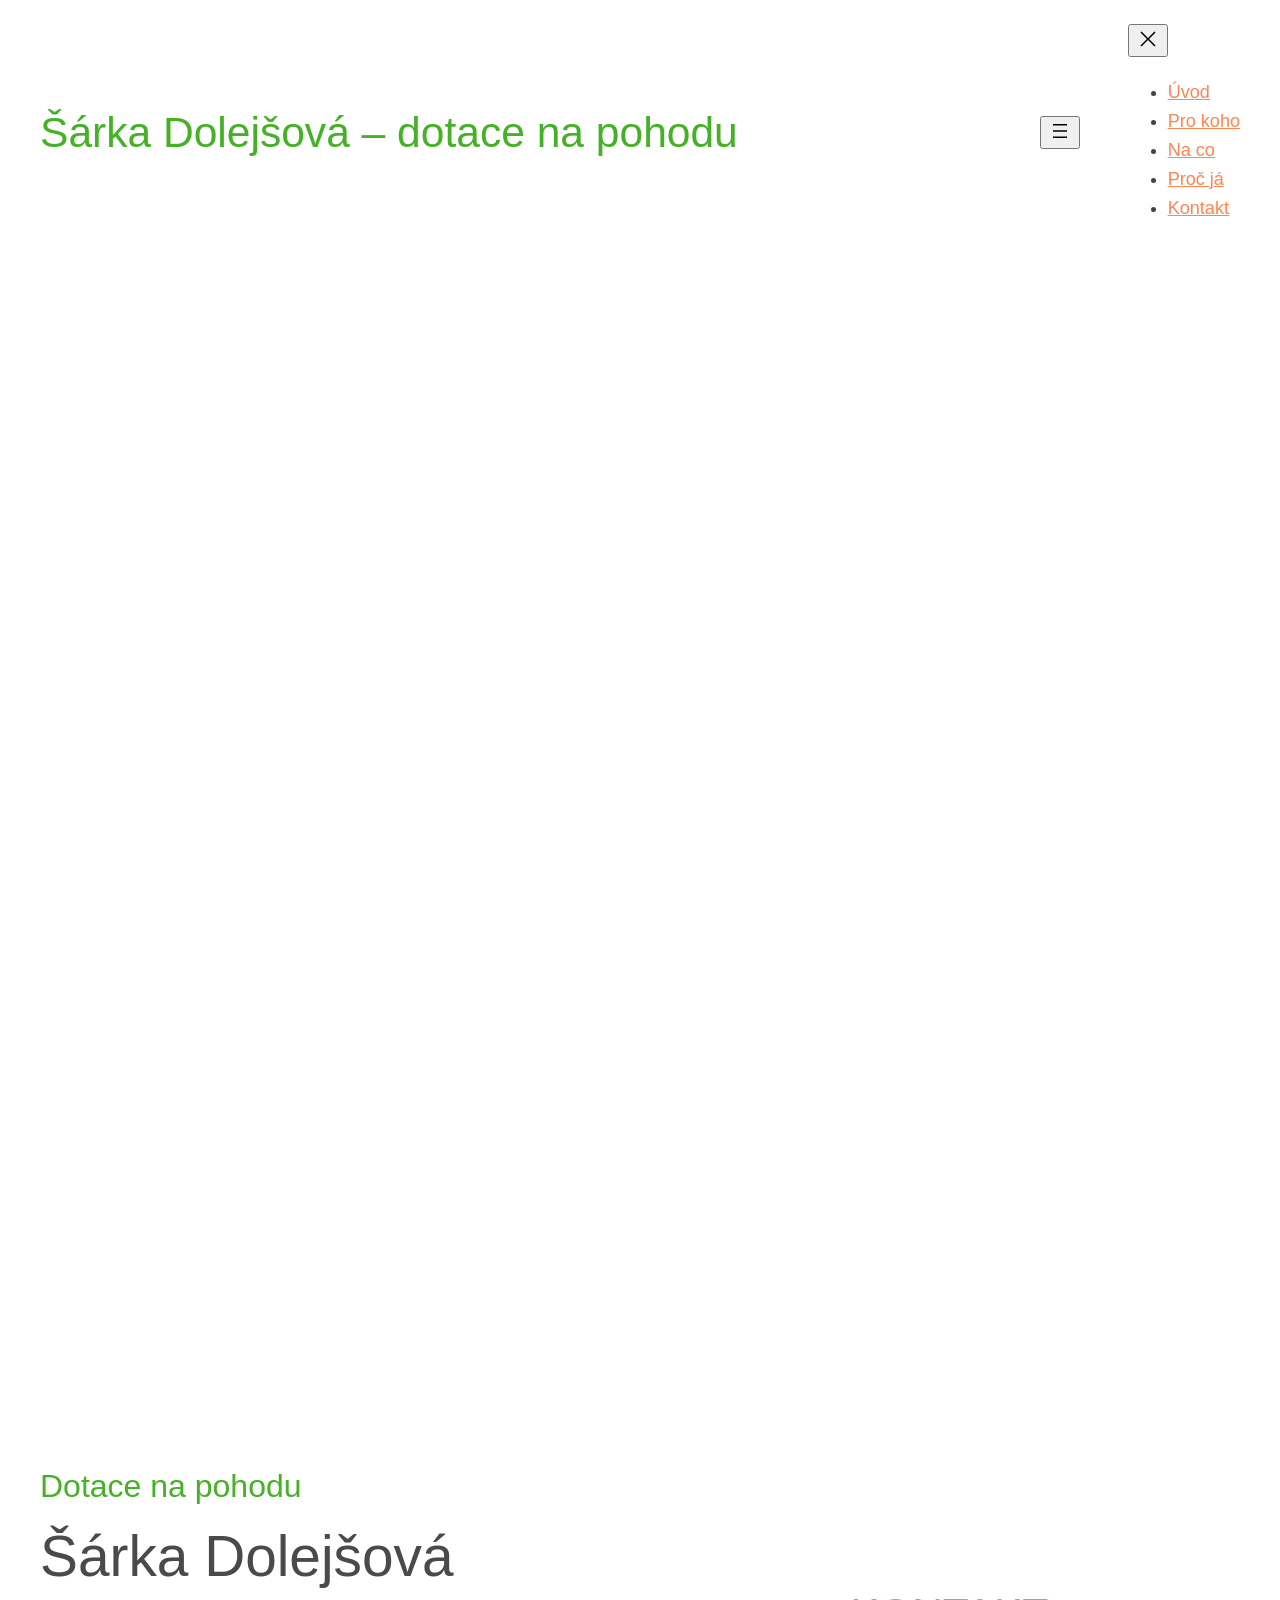
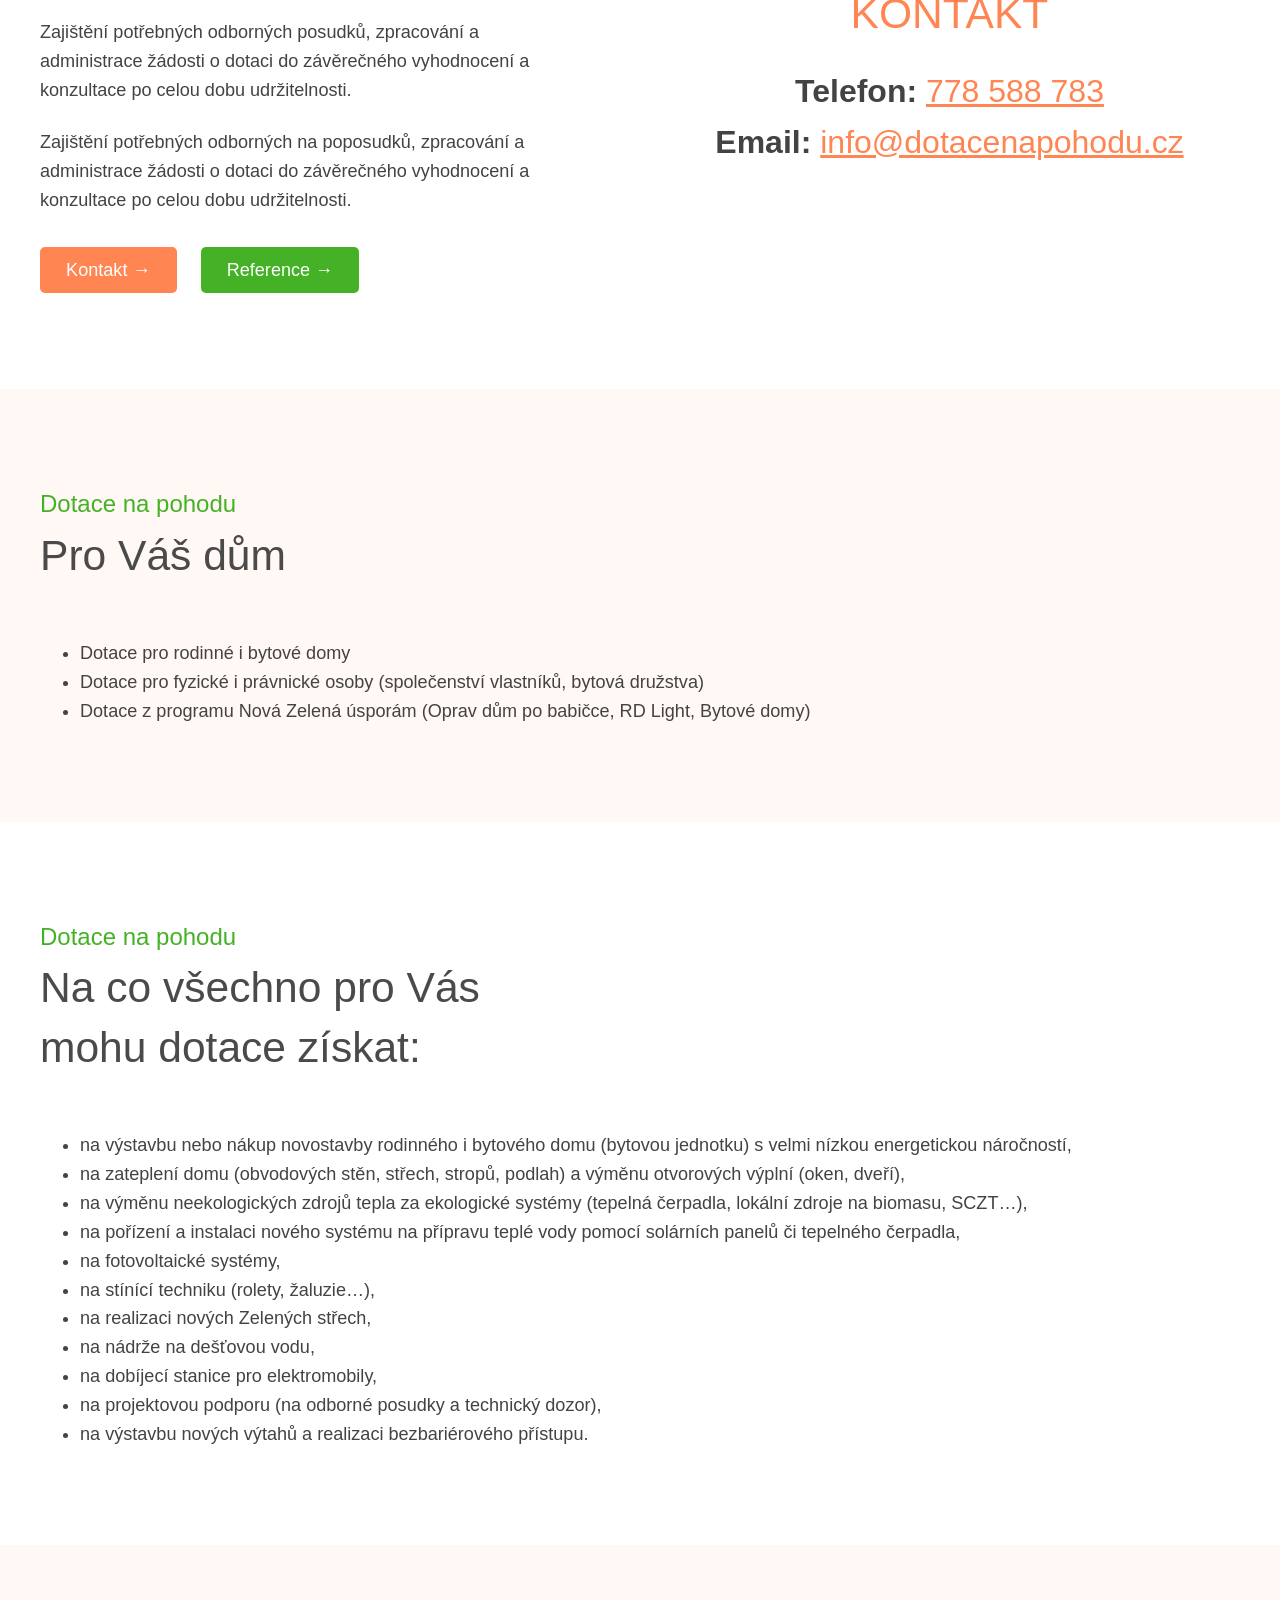
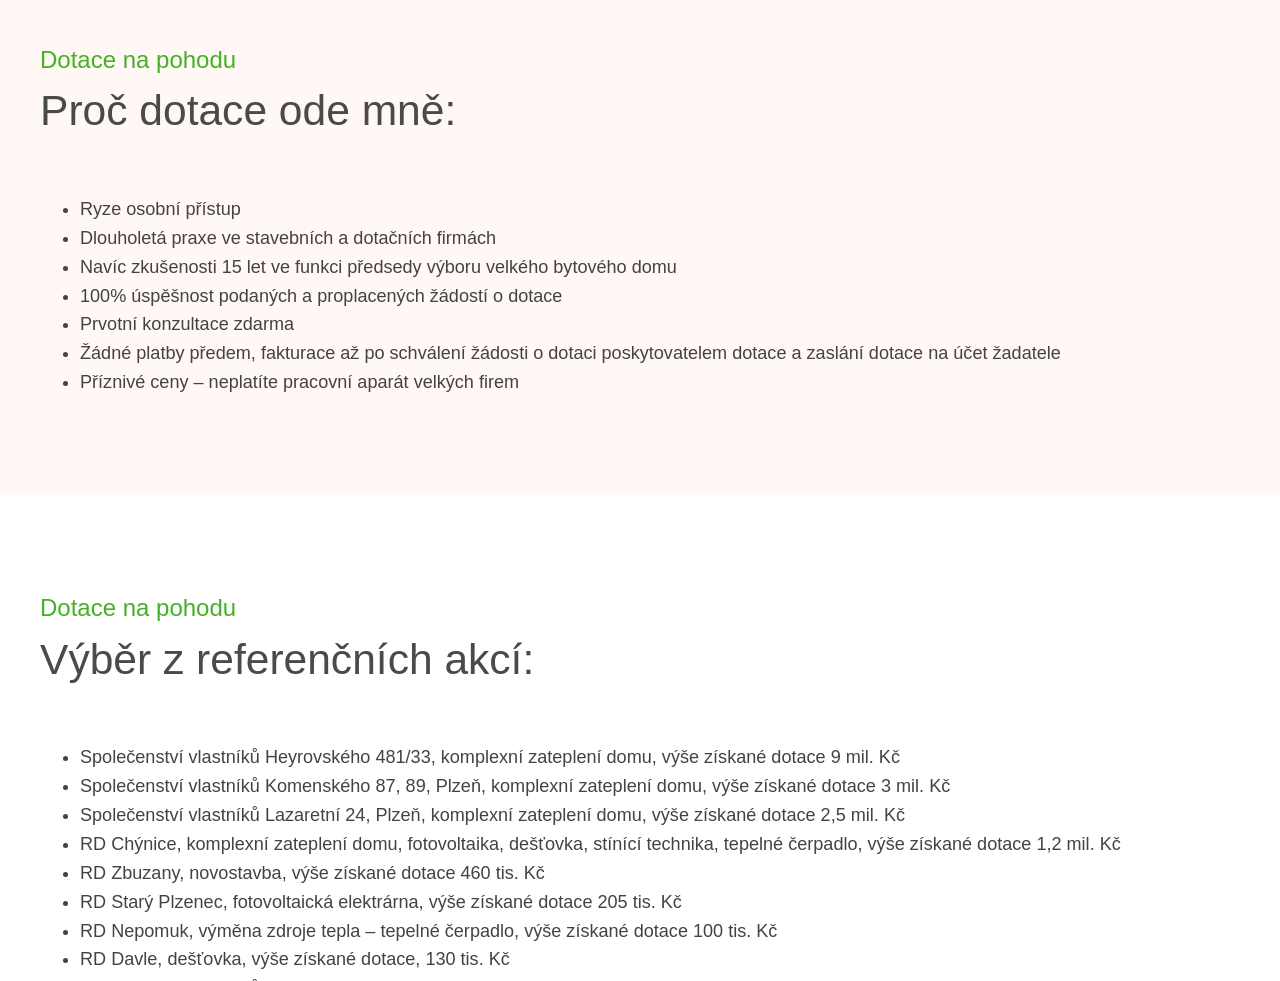
==== public/index.html @ 0dc0e266 "index: clean html" ====
<!DOCTYPE html>
<html lang="cs">
<head>
    <meta charset="UTF-8">
    <meta name="viewport" content="width=device-width, initial-scale=1">
    <meta name="robots" content="max-image-preview:large">
    <style>img:is([sizes="auto" i], [sizes^="auto," i]) {
        contain-intrinsic-size: 3000px 1500px
    }</style>
    <title>Šárka Dolejšová – dotace na pohodu</title>
    <style id="wp-block-site-title-inline-css">
        .wp-block-site-title {
            box-sizing: border-box
        }

        .wp-block-site-title :where(a) {
            color: inherit;
            font-family: inherit;
            font-size: inherit;
            font-style: inherit;
            font-weight: inherit;
            letter-spacing: inherit;
            line-height: inherit;
            text-decoration: inherit
        }
    </style>
    <style id="wp-block-group-inline-css">
        .wp-block-group {
            box-sizing: border-box
        }

        :where(.wp-block-group.wp-block-group-is-layout-constrained) {
            position: relative
        }
    </style>
    <style id="wp-block-group-theme-inline-css">
        :where(.wp-block-group.has-background) {
            padding: 1.25em 2.375em
        }
    </style>
    <style id="wp-block-navigation-link-inline-css">
        .wp-block-navigation .wp-block-navigation-item__label {
            overflow-wrap: break-word
        }

        .wp-block-navigation .wp-block-navigation-item__description {
            display: none
        }

        .link-ui-tools {
            border-top: 1px solid #f0f0f0;
            padding: 8px
        }

        .link-ui-block-inserter {
            padding-top: 8px
        }

        .link-ui-block-inserter__back {
            margin-left: 8px;
            text-transform: uppercase
        }
    </style>
    <link rel="stylesheet" id="wp-block-navigation-css" href="/wp-includes/blocks/navigation/style.min.css"
          media="all">
    <style id="wp-block-template-part-theme-inline-css">
        :root :where(.wp-block-template-part.has-background) {
            margin-bottom: 0;
            margin-top: 0;
            padding: 1.25em 2.375em
        }
    </style>
    <style id="wp-block-columns-inline-css">
        .wp-block-columns {
            align-items: normal !important;
            box-sizing: border-box;
            display: flex;
            flex-wrap: wrap !important
        }

        @media (min-width: 782px) {
            .wp-block-columns {
                flex-wrap: nowrap !important
            }
        }

        .wp-block-columns.are-vertically-aligned-top {
            align-items: flex-start
        }

        .wp-block-columns.are-vertically-aligned-center {
            align-items: center
        }

        .wp-block-columns.are-vertically-aligned-bottom {
            align-items: flex-end
        }

        @media (max-width: 781px) {
            .wp-block-columns:not(.is-not-stacked-on-mobile) > .wp-block-column {
                flex-basis: 100% !important
            }
        }

        @media (min-width: 782px) {
            .wp-block-columns:not(.is-not-stacked-on-mobile) > .wp-block-column {
                flex-basis: 0;
                flex-grow: 1
            }

            .wp-block-columns:not(.is-not-stacked-on-mobile) > .wp-block-column[style*=flex-basis] {
                flex-grow: 0
            }
        }

        .wp-block-columns.is-not-stacked-on-mobile {
            flex-wrap: nowrap !important
        }

        .wp-block-columns.is-not-stacked-on-mobile > .wp-block-column {
            flex-basis: 0;
            flex-grow: 1
        }

        .wp-block-columns.is-not-stacked-on-mobile > .wp-block-column[style*=flex-basis] {
            flex-grow: 0
        }

        :where(.wp-block-columns) {
            margin-bottom: 1.75em
        }

        :where(.wp-block-columns.has-background) {
            padding: 1.25em 2.375em
        }

        .wp-block-column {
            flex-grow: 1;
            min-width: 0;
            overflow-wrap: break-word;
            word-break: break-word
        }

        .wp-block-column.is-vertically-aligned-top {
            align-self: flex-start
        }

        .wp-block-column.is-vertically-aligned-center {
            align-self: center
        }

        .wp-block-column.is-vertically-aligned-bottom {
            align-self: flex-end
        }

        .wp-block-column.is-vertically-aligned-stretch {
            align-self: stretch
        }

        .wp-block-column.is-vertically-aligned-bottom, .wp-block-column.is-vertically-aligned-center, .wp-block-column.is-vertically-aligned-top {
            width: 100%
        }
    </style>
    <style id="wp-block-paragraph-inline-css">
        .is-small-text {
            font-size: .875em
        }

        .is-regular-text {
            font-size: 1em
        }

        .is-large-text {
            font-size: 2.25em
        }

        .is-larger-text {
            font-size: 3em
        }

        .has-drop-cap:not(:focus):first-letter {
            float: left;
            font-size: 8.4em;
            font-style: normal;
            font-weight: 100;
            line-height: .68;
            margin: .05em .1em 0 0;
            text-transform: uppercase
        }

        body.rtl .has-drop-cap:not(:focus):first-letter {
            float: none;
            margin-left: .1em
        }

        p.has-drop-cap.has-background {
            overflow: hidden
        }

        :root :where(p.has-background) {
            padding: 1.25em 2.375em
        }

        :where(p.has-text-color:not(.has-link-color)) a {
            color: inherit
        }

        p.has-text-align-left[style*="writing-mode:vertical-lr"], p.has-text-align-right[style*="writing-mode:vertical-rl"] {
            rotate: 180deg
        }
    </style>
    <style id="wp-block-heading-inline-css">
        h1.has-background, h2.has-background, h3.has-background, h4.has-background, h5.has-background, h6.has-background {
            padding: 1.25em 2.375em
        }

        h1.has-text-align-left[style*=writing-mode]:where([style*=vertical-lr]), h1.has-text-align-right[style*=writing-mode]:where([style*=vertical-rl]), h2.has-text-align-left[style*=writing-mode]:where([style*=vertical-lr]), h2.has-text-align-right[style*=writing-mode]:where([style*=vertical-rl]), h3.has-text-align-left[style*=writing-mode]:where([style*=vertical-lr]), h3.has-text-align-right[style*=writing-mode]:where([style*=vertical-rl]), h4.has-text-align-left[style*=writing-mode]:where([style*=vertical-lr]), h4.has-text-align-right[style*=writing-mode]:where([style*=vertical-rl]), h5.has-text-align-left[style*=writing-mode]:where([style*=vertical-lr]), h5.has-text-align-right[style*=writing-mode]:where([style*=vertical-rl]), h6.has-text-align-left[style*=writing-mode]:where([style*=vertical-lr]), h6.has-text-align-right[style*=writing-mode]:where([style*=vertical-rl]) {
            rotate: 180deg
        }
    </style>
    <style id="wp-block-button-inline-css">
        .wp-block-button__link {
            align-content: center;
            box-sizing: border-box;
            cursor: pointer;
            display: inline-block;
            height: 100%;
            text-align: center;
            word-break: break-word
        }

        .wp-block-button__link.aligncenter {
            text-align: center
        }

        .wp-block-button__link.alignright {
            text-align: right
        }

        :where(.wp-block-button__link) {
            border-radius: 9999px;
            box-shadow: none;
            padding: calc(.667em + 2px) calc(1.333em + 2px);
            text-decoration: none
        }

        .wp-block-button[style*=text-decoration] .wp-block-button__link {
            text-decoration: inherit
        }

        .wp-block-buttons > .wp-block-button.has-custom-width {
            max-width: none
        }

        .wp-block-buttons > .wp-block-button.has-custom-width .wp-block-button__link {
            width: 100%
        }

        .wp-block-buttons > .wp-block-button.has-custom-font-size .wp-block-button__link {
            font-size: inherit
        }

        .wp-block-buttons > .wp-block-button.wp-block-button__width-25 {
            width: calc(25% - var(--wp--style--block-gap, .5em) * .75)
        }

        .wp-block-buttons > .wp-block-button.wp-block-button__width-50 {
            width: calc(50% - var(--wp--style--block-gap, .5em) * .5)
        }

        .wp-block-buttons > .wp-block-button.wp-block-button__width-75 {
            width: calc(75% - var(--wp--style--block-gap, .5em) * .25)
        }

        .wp-block-buttons > .wp-block-button.wp-block-button__width-100 {
            flex-basis: 100%;
            width: 100%
        }

        .wp-block-buttons.is-vertical > .wp-block-button.wp-block-button__width-25 {
            width: 25%
        }

        .wp-block-buttons.is-vertical > .wp-block-button.wp-block-button__width-50 {
            width: 50%
        }

        .wp-block-buttons.is-vertical > .wp-block-button.wp-block-button__width-75 {
            width: 75%
        }

        .wp-block-button.is-style-squared, .wp-block-button__link.wp-block-button.is-style-squared {
            border-radius: 0
        }

        .wp-block-button.no-border-radius, .wp-block-button__link.no-border-radius {
            border-radius: 0 !important
        }

        :root :where(.wp-block-button .wp-block-button__link.is-style-outline), :root :where(.wp-block-button.is-style-outline>.wp-block-button__link) {
            border: 2px solid;
            padding: .667em 1.333em
        }

        :root :where(.wp-block-button .wp-block-button__link.is-style-outline:not(.has-text-color)), :root :where(.wp-block-button.is-style-outline>.wp-block-button__link:not(.has-text-color)) {
            color: currentColor
        }

        :root :where(.wp-block-button .wp-block-button__link.is-style-outline:not(.has-background)), :root :where(.wp-block-button.is-style-outline>.wp-block-button__link:not(.has-background)) {
            background-color: initial;
            background-image: none
        }
    </style>
    <style id="wp-block-buttons-inline-css">
        .wp-block-buttons {
            box-sizing: border-box
        }

        .wp-block-buttons.is-vertical {
            flex-direction: column
        }

        .wp-block-buttons.is-vertical > .wp-block-button:last-child {
            margin-bottom: 0
        }

        .wp-block-buttons > .wp-block-button {
            display: inline-block;
            margin: 0
        }

        .wp-block-buttons.is-content-justification-left {
            justify-content: flex-start
        }

        .wp-block-buttons.is-content-justification-left.is-vertical {
            align-items: flex-start
        }

        .wp-block-buttons.is-content-justification-center {
            justify-content: center
        }

        .wp-block-buttons.is-content-justification-center.is-vertical {
            align-items: center
        }

        .wp-block-buttons.is-content-justification-right {
            justify-content: flex-end
        }

        .wp-block-buttons.is-content-justification-right.is-vertical {
            align-items: flex-end
        }

        .wp-block-buttons.is-content-justification-space-between {
            justify-content: space-between
        }

        .wp-block-buttons.aligncenter {
            text-align: center
        }

        .wp-block-buttons:not(.is-content-justification-space-between,.is-content-justification-right,.is-content-justification-left,.is-content-justification-center) .wp-block-button.aligncenter {
            margin-left: auto;
            margin-right: auto;
            width: 100%
        }

        .wp-block-buttons[style*=text-decoration] .wp-block-button, .wp-block-buttons[style*=text-decoration] .wp-block-button__link {
            text-decoration: inherit
        }

        .wp-block-buttons.has-custom-font-size .wp-block-button__link {
            font-size: inherit
        }

        .wp-block-buttons .wp-block-button__link {
            width: 100%
        }

        .wp-block-button.aligncenter {
            text-align: center
        }
    </style>
    <style id="wp-block-list-inline-css">
        ol, ul {
            box-sizing: border-box
        }

        :root :where(.wp-block-list.has-background) {
            padding: 1.25em 2.375em
        }
    </style>
    <style id="wp-emoji-styles-inline-css">

        img.wp-smiley, img.emoji {
            display: inline !important;
            border: none !important;
            box-shadow: none !important;
            height: 1em !important;
            width: 1em !important;
            margin: 0 0.07em !important;
            vertical-align: -0.1em !important;
            background: none !important;
            padding: 0 !important;
        }
    </style>
    <style id="wp-block-library-inline-css">
        :root {
            --wp-admin-theme-color: #007cba;
            --wp-admin-theme-color--rgb: 0, 124, 186;
            --wp-admin-theme-color-darker-10: #006ba1;
            --wp-admin-theme-color-darker-10--rgb: 0, 107, 161;
            --wp-admin-theme-color-darker-20: #005a87;
            --wp-admin-theme-color-darker-20--rgb: 0, 90, 135;
            --wp-admin-border-width-focus: 2px;
            --wp-block-synced-color: #7a00df;
            --wp-block-synced-color--rgb: 122, 0, 223;
            --wp-bound-block-color: var(--wp-block-synced-color)
        }

        @media (min-resolution: 192dpi) {
            :root {
                --wp-admin-border-width-focus: 1.5px
            }
        }

        .wp-element-button {
            cursor: pointer
        }

        :root {
            --wp--preset--font-size--normal: 16px;
            --wp--preset--font-size--huge: 42px
        }

        :root .has-very-light-gray-background-color {
            background-color: #eee
        }

        :root .has-very-dark-gray-background-color {
            background-color: #313131
        }

        :root .has-very-light-gray-color {
            color: #eee
        }

        :root .has-very-dark-gray-color {
            color: #313131
        }

        :root .has-vivid-green-cyan-to-vivid-cyan-blue-gradient-background {
            background: linear-gradient(135deg, #00d084, #0693e3)
        }

        :root .has-purple-crush-gradient-background {
            background: linear-gradient(135deg, #34e2e4, #4721fb 50%, #ab1dfe)
        }

        :root .has-hazy-dawn-gradient-background {
            background: linear-gradient(135deg, #faaca8, #dad0ec)
        }

        :root .has-subdued-olive-gradient-background {
            background: linear-gradient(135deg, #fafae1, #67a671)
        }

        :root .has-atomic-cream-gradient-background {
            background: linear-gradient(135deg, #fdd79a, #004a59)
        }

        :root .has-nightshade-gradient-background {
            background: linear-gradient(135deg, #330968, #31cdcf)
        }

        :root .has-midnight-gradient-background {
            background: linear-gradient(135deg, #020381, #2874fc)
        }

        .has-regular-font-size {
            font-size: 1em
        }

        .has-larger-font-size {
            font-size: 2.625em
        }

        .has-normal-font-size {
            font-size: var(--wp--preset--font-size--normal)
        }

        .has-huge-font-size {
            font-size: var(--wp--preset--font-size--huge)
        }

        .has-text-align-center {
            text-align: center
        }

        .has-text-align-left {
            text-align: left
        }

        .has-text-align-right {
            text-align: right
        }

        #end-resizable-editor-section {
            display: none
        }

        .aligncenter {
            clear: both
        }

        .items-justified-left {
            justify-content: flex-start
        }

        .items-justified-center {
            justify-content: center
        }

        .items-justified-right {
            justify-content: flex-end
        }

        .items-justified-space-between {
            justify-content: space-between
        }

        .screen-reader-text {
            border: 0;
            clip-path: inset(50%);
            height: 1px;
            margin: -1px;
            overflow: hidden;
            padding: 0;
            position: absolute;
            width: 1px;
            word-wrap: normal !important
        }

        .screen-reader-text:focus {
            background-color: #ddd;
            clip-path: none;
            color: #444;
            display: block;
            font-size: 1em;
            height: auto;
            left: 5px;
            line-height: normal;
            padding: 15px 23px 14px;
            text-decoration: none;
            top: 5px;
            width: auto;
            z-index: 100000
        }

        html :where(.has-border-color) {
            border-style: solid
        }

        html :where([style*=border-top-color]) {
            border-top-style: solid
        }

        html :where([style*=border-right-color]) {
            border-right-style: solid
        }

        html :where([style*=border-bottom-color]) {
            border-bottom-style: solid
        }

        html :where([style*=border-left-color]) {
            border-left-style: solid
        }

        html :where([style*=border-width]) {
            border-style: solid
        }

        html :where([style*=border-top-width]) {
            border-top-style: solid
        }

        html :where([style*=border-right-width]) {
            border-right-style: solid
        }

        html :where([style*=border-bottom-width]) {
            border-bottom-style: solid
        }

        html :where([style*=border-left-width]) {
            border-left-style: solid
        }

        html :where(img[class*=wp-image-]) {
            height: auto;
            max-width: 100%
        }

        :where(figure) {
            margin: 0 0 1em
        }
    </style>
    <style id="global-styles-inline-css">
        :root {
            --wp--preset--aspect-ratio--square: 1;
            --wp--preset--aspect-ratio--4-3: 4/3;
            --wp--preset--aspect-ratio--3-4: 3/4;
            --wp--preset--aspect-ratio--3-2: 3/2;
            --wp--preset--aspect-ratio--2-3: 2/3;
            --wp--preset--aspect-ratio--16-9: 16/9;
            --wp--preset--aspect-ratio--9-16: 9/16;
            --wp--preset--color--black: #000000;
            --wp--preset--color--cyan-bluish-gray: #abb8c3;
            --wp--preset--color--white: #ffffff;
            --wp--preset--color--pale-pink: #f78da7;
            --wp--preset--color--vivid-red: #cf2e2e;
            --wp--preset--color--luminous-vivid-orange: #ff6900;
            --wp--preset--color--luminous-vivid-amber: #fcb900;
            --wp--preset--color--light-green-cyan: #7bdcb5;
            --wp--preset--color--vivid-green-cyan: #00d084;
            --wp--preset--color--pale-cyan-blue: #8ed1fc;
            --wp--preset--color--vivid-cyan-blue: #0693e3;
            --wp--preset--color--vivid-purple: #9b51e0;
            --wp--preset--color--background: #ffffff;
            --wp--preset--color--base: #434343;
            --wp--preset--color--primary: #ff8552;
            --wp--preset--color--secondary: #4a4a4a;
            --wp--preset--color--tertiary: #fff8f5;
            --wp--preset--color--quaternary: #e7e7e7;
            --wp--preset--color--quinary: #cccccc;
            --wp--preset--color--senary: #2f2f2f;
            --wp--preset--color--transparent: transparent;
            --wp--preset--color--current-color: currentColor;
            --wp--preset--color--inherit: inherit;
            --wp--preset--gradient--vivid-cyan-blue-to-vivid-purple: linear-gradient(135deg, rgba(6, 147, 227, 1) 0%, rgb(155, 81, 224) 100%);
            --wp--preset--gradient--light-green-cyan-to-vivid-green-cyan: linear-gradient(135deg, rgb(122, 220, 180) 0%, rgb(0, 208, 130) 100%);
            --wp--preset--gradient--luminous-vivid-amber-to-luminous-vivid-orange: linear-gradient(135deg, rgba(252, 185, 0, 1) 0%, rgba(255, 105, 0, 1) 100%);
            --wp--preset--gradient--luminous-vivid-orange-to-vivid-red: linear-gradient(135deg, rgba(255, 105, 0, 1) 0%, rgb(207, 46, 46) 100%);
            --wp--preset--gradient--very-light-gray-to-cyan-bluish-gray: linear-gradient(135deg, rgb(238, 238, 238) 0%, rgb(169, 184, 195) 100%);
            --wp--preset--gradient--cool-to-warm-spectrum: linear-gradient(135deg, rgb(74, 234, 220) 0%, rgb(151, 120, 209) 20%, rgb(207, 42, 186) 40%, rgb(238, 44, 130) 60%, rgb(251, 105, 98) 80%, rgb(254, 248, 76) 100%);
            --wp--preset--gradient--blush-light-purple: linear-gradient(135deg, rgb(255, 206, 236) 0%, rgb(152, 150, 240) 100%);
            --wp--preset--gradient--blush-bordeaux: linear-gradient(135deg, rgb(254, 205, 165) 0%, rgb(254, 45, 45) 50%, rgb(107, 0, 62) 100%);
            --wp--preset--gradient--luminous-dusk: linear-gradient(135deg, rgb(255, 203, 112) 0%, rgb(199, 81, 192) 50%, rgb(65, 88, 208) 100%);
            --wp--preset--gradient--pale-ocean: linear-gradient(135deg, rgb(255, 245, 203) 0%, rgb(182, 227, 212) 50%, rgb(51, 167, 181) 100%);
            --wp--preset--gradient--electric-grass: linear-gradient(135deg, rgb(202, 248, 128) 0%, rgb(113, 206, 126) 100%);
            --wp--preset--gradient--midnight: linear-gradient(135deg, rgb(2, 3, 129) 0%, rgb(40, 116, 252) 100%);
            --wp--preset--font-size--small: 0.84rem;
            --wp--preset--font-size--medium: clamp(1.2rem, 1.2rem + ((1vw - 0.2rem) * 0.545), 1.5rem);
            --wp--preset--font-size--large: clamp(1.44rem, 1.44rem + ((1vw - 0.2rem) * 1.018), 2rem);
            --wp--preset--font-size--x-large: clamp(1.73rem, 1.73rem + ((1vw - 0.2rem) * 1.691), 2.66rem);
            --wp--preset--font-size--x-small: 0.63rem;
            --wp--preset--font-size--base: clamp(1rem, 1rem + ((1vw - 0.2rem) * 0.236), 1.13rem);
            --wp--preset--font-size--xx-large: clamp(2.07rem, 2.07rem + ((1vw - 0.2rem) * 2.691), 3.55rem);
            --wp--preset--font-size--xxx-large: clamp(2.49rem, 2.49rem + ((1vw - 0.2rem) * 4.073), 4.73rem);
            --wp--preset--font-size--xxxx-large: clamp(2.99rem, 2.99rem + ((1vw - 0.2rem) * 6.036), 6.31rem);
            --wp--preset--font-family--inter: Inter, sans-serif;
            --wp--preset--font-family--figtree: Figtree, sans-serif;
            --wp--preset--font-family--outfit: Outfit, sans-serif;
            --wp--preset--spacing--20: 0.44rem;
            --wp--preset--spacing--30: 0.67rem;
            --wp--preset--spacing--40: 1rem;
            --wp--preset--spacing--50: 1.5rem;
            --wp--preset--spacing--60: 2.25rem;
            --wp--preset--spacing--70: 3.38rem;
            --wp--preset--spacing--80: 5.06rem;
            --wp--preset--spacing--xx-small: 8px;
            --wp--preset--spacing--x-small: clamp(0.75rem, 0.659rem + 0.45vw, 1rem);
            --wp--preset--spacing--small: clamp(1.125rem, 0.989rem + 0.68vw, 1.5rem);
            --wp--preset--spacing--medium: clamp(1.5rem, 1.318rem + 0.91vw, 2rem);
            --wp--preset--spacing--large: clamp(2.125rem, 1.807rem + 1.59vw, 3rem);
            --wp--preset--spacing--x-large: clamp(2.625rem, 2.125rem + 2.5vw, 4rem);
            --wp--preset--spacing--xx-large: clamp(3.688rem, 2.847rem + 4.2vw, 6rem);
            --wp--preset--shadow--natural: 6px 6px 9px rgba(0, 0, 0, 0.2);
            --wp--preset--shadow--deep: 12px 12px 50px rgba(0, 0, 0, 0.4);
            --wp--preset--shadow--sharp: 6px 6px 0px rgba(0, 0, 0, 0.2);
            --wp--preset--shadow--outlined: 6px 6px 0px -3px rgba(255, 255, 255, 1), 6px 6px rgba(0, 0, 0, 1);
            --wp--preset--shadow--crisp: 6px 6px 0px rgba(0, 0, 0, 1);
        }

        :root {
            --wp--style--global--content-size: 760px;
            --wp--style--global--wide-size: 1200px;
        }

        :where(body) {
            margin: 0;
        }

        .wp-site-blocks {
            padding-top: var(--wp--style--root--padding-top);
            padding-bottom: var(--wp--style--root--padding-bottom);
        }

        .has-global-padding {
            padding-right: var(--wp--style--root--padding-right);
            padding-left: var(--wp--style--root--padding-left);
        }

        .has-global-padding > .alignfull {
            margin-right: calc(var(--wp--style--root--padding-right) * -1);
            margin-left: calc(var(--wp--style--root--padding-left) * -1);
        }

        .has-global-padding :where(:not(.alignfull.is-layout-flow) > .has-global-padding:not(.wp-block-block, .alignfull)) {
            padding-right: 0;
            padding-left: 0;
        }

        .has-global-padding :where(:not(.alignfull.is-layout-flow) > .has-global-padding:not(.wp-block-block, .alignfull)) > .alignfull {
            margin-left: 0;
            margin-right: 0;
        }

        .wp-site-blocks > .alignleft {
            float: left;
            margin-right: 2em;
        }

        .wp-site-blocks > .alignright {
            float: right;
            margin-left: 2em;
        }

        .wp-site-blocks > .aligncenter {
            justify-content: center;
            margin-left: auto;
            margin-right: auto;
        }

        :where(.wp-site-blocks) > * {
            margin-block-start: 24px;
            margin-block-end: 0;
        }

        :where(.wp-site-blocks) > :first-child {
            margin-block-start: 0;
        }

        :where(.wp-site-blocks) > :last-child {
            margin-block-end: 0;
        }

        :root {
            --wp--style--block-gap: 24px;
        }

        :root :where(.is-layout-flow) > :first-child {
            margin-block-start: 0;
        }

        :root :where(.is-layout-flow) > :last-child {
            margin-block-end: 0;
        }

        :root :where(.is-layout-flow) > * {
            margin-block-start: 24px;
            margin-block-end: 0;
        }

        :root :where(.is-layout-constrained) > :first-child {
            margin-block-start: 0;
        }

        :root :where(.is-layout-constrained) > :last-child {
            margin-block-end: 0;
        }

        :root :where(.is-layout-constrained) > * {
            margin-block-start: 24px;
            margin-block-end: 0;
        }

        :root :where(.is-layout-flex) {
            gap: 24px;
        }

        :root :where(.is-layout-grid) {
            gap: 24px;
        }

        .is-layout-flow > .alignleft {
            float: left;
            margin-inline-start: 0;
            margin-inline-end: 2em;
        }

        .is-layout-flow > .alignright {
            float: right;
            margin-inline-start: 2em;
            margin-inline-end: 0;
        }

        .is-layout-flow > .aligncenter {
            margin-left: auto !important;
            margin-right: auto !important;
        }

        .is-layout-constrained > .alignleft {
            float: left;
            margin-inline-start: 0;
            margin-inline-end: 2em;
        }

        .is-layout-constrained > .alignright {
            float: right;
            margin-inline-start: 2em;
            margin-inline-end: 0;
        }

        .is-layout-constrained > .aligncenter {
            margin-left: auto !important;
            margin-right: auto !important;
        }

        .is-layout-constrained > :where(:not(.alignleft):not(.alignright):not(.alignfull)) {
            max-width: var(--wp--style--global--content-size);
            margin-left: auto !important;
            margin-right: auto !important;
        }

        .is-layout-constrained > .alignwide {
            max-width: var(--wp--style--global--wide-size);
        }

        body .is-layout-flex {
            display: flex;
        }

        .is-layout-flex {
            flex-wrap: wrap;
            align-items: center;
        }

        .is-layout-flex > :is(*, div) {
            margin: 0;
        }

        body .is-layout-grid {
            display: grid;
        }

        .is-layout-grid > :is(*, div) {
            margin: 0;
        }

        body {
            background-color: var(--wp--preset--color--background);
            color: var(--wp--preset--color--base);
            font-family: var(--wp--preset--font-family--figtree);
            font-size: var(--wp--preset--font-size--base);
            font-style: normal;
            font-weight: 400;
            line-height: 1.6;
            --wp--style--root--padding-top: 0px;
            --wp--style--root--padding-right: 20px;
            --wp--style--root--padding-bottom: 0px;
            --wp--style--root--padding-left: 20px;
        }

        a:where(:not(.wp-element-button)) {
            color: var(--wp--preset--color--primary);
            text-decoration: underline;
        }

        h1, h2, h3, h4, h5, h6 {
            color: var(--wp--preset--color--secondary);
            font-family: var(--wp--preset--font-family--figtree);
            font-style: normal;
            font-weight: 500;
        }

        h1 {
            font-size: var(--wp--preset--font-size--xx-large);
            line-height: 1.2;
        }

        h2 {
            font-size: var(--wp--preset--font-size--x-large);
            line-height: 1.3;
        }

        h3 {
            font-size: var(--wp--preset--font-size--large);
            line-height: 1.4;
        }

        h4 {
            font-size: var(--wp--preset--font-size--medium);
            line-height: 1.5;
        }

        h5 {
            font-size: var(--wp--preset--font-size--base);
            line-height: 1.6;
        }

        h6 {
            font-size: var(--wp--preset--font-size--small);
            line-height: 1.6;
        }

        :root :where(.wp-element-button, .wp-block-button__link) {
            background-color: var(--wp--preset--color--primary);
            border-width: 0;
            color: #fff;
            font-family: inherit;
            font-size: inherit;
            line-height: inherit;
            padding: calc(0.667em + 2px) calc(1.333em + 2px);
            text-decoration: none;
        }

        .has-black-color {
            color: var(--wp--preset--color--black) !important;
        }

        .has-cyan-bluish-gray-color {
            color: var(--wp--preset--color--cyan-bluish-gray) !important;
        }

        .has-white-color {
            color: var(--wp--preset--color--white) !important;
        }

        .has-pale-pink-color {
            color: var(--wp--preset--color--pale-pink) !important;
        }

        .has-vivid-red-color {
            color: var(--wp--preset--color--vivid-red) !important;
        }

        .has-luminous-vivid-orange-color {
            color: var(--wp--preset--color--luminous-vivid-orange) !important;
        }

        .has-luminous-vivid-amber-color {
            color: var(--wp--preset--color--luminous-vivid-amber) !important;
        }

        .has-light-green-cyan-color {
            color: var(--wp--preset--color--light-green-cyan) !important;
        }

        .has-vivid-green-cyan-color {
            color: var(--wp--preset--color--vivid-green-cyan) !important;
        }

        .has-pale-cyan-blue-color {
            color: var(--wp--preset--color--pale-cyan-blue) !important;
        }

        .has-vivid-cyan-blue-color {
            color: var(--wp--preset--color--vivid-cyan-blue) !important;
        }

        .has-vivid-purple-color {
            color: var(--wp--preset--color--vivid-purple) !important;
        }

        .has-background-color {
            color: var(--wp--preset--color--background) !important;
        }

        .has-base-color {
            color: var(--wp--preset--color--base) !important;
        }

        .has-primary-color {
            color: var(--wp--preset--color--primary) !important;
        }

        .has-secondary-color {
            color: var(--wp--preset--color--secondary) !important;
        }

        .has-tertiary-color {
            color: var(--wp--preset--color--tertiary) !important;
        }

        .has-quaternary-color {
            color: var(--wp--preset--color--quaternary) !important;
        }

        .has-quinary-color {
            color: var(--wp--preset--color--quinary) !important;
        }

        .has-senary-color {
            color: var(--wp--preset--color--senary) !important;
        }

        .has-transparent-color {
            color: var(--wp--preset--color--transparent) !important;
        }

        .has-current-color-color {
            color: var(--wp--preset--color--current-color) !important;
        }

        .has-inherit-color {
            color: var(--wp--preset--color--inherit) !important;
        }

        .has-black-background-color {
            background-color: var(--wp--preset--color--black) !important;
        }

        .has-cyan-bluish-gray-background-color {
            background-color: var(--wp--preset--color--cyan-bluish-gray) !important;
        }

        .has-white-background-color {
            background-color: var(--wp--preset--color--white) !important;
        }

        .has-pale-pink-background-color {
            background-color: var(--wp--preset--color--pale-pink) !important;
        }

        .has-vivid-red-background-color {
            background-color: var(--wp--preset--color--vivid-red) !important;
        }

        .has-luminous-vivid-orange-background-color {
            background-color: var(--wp--preset--color--luminous-vivid-orange) !important;
        }

        .has-luminous-vivid-amber-background-color {
            background-color: var(--wp--preset--color--luminous-vivid-amber) !important;
        }

        .has-light-green-cyan-background-color {
            background-color: var(--wp--preset--color--light-green-cyan) !important;
        }

        .has-vivid-green-cyan-background-color {
            background-color: var(--wp--preset--color--vivid-green-cyan) !important;
        }

        .has-pale-cyan-blue-background-color {
            background-color: var(--wp--preset--color--pale-cyan-blue) !important;
        }

        .has-vivid-cyan-blue-background-color {
            background-color: var(--wp--preset--color--vivid-cyan-blue) !important;
        }

        .has-vivid-purple-background-color {
            background-color: var(--wp--preset--color--vivid-purple) !important;
        }

        .has-background-background-color {
            background-color: var(--wp--preset--color--background) !important;
        }

        .has-base-background-color {
            background-color: var(--wp--preset--color--base) !important;
        }

        .has-primary-background-color {
            background-color: var(--wp--preset--color--primary) !important;
        }

        .has-secondary-background-color {
            background-color: var(--wp--preset--color--secondary) !important;
        }

        .has-tertiary-background-color {
            background-color: var(--wp--preset--color--tertiary) !important;
        }

        .has-quaternary-background-color {
            background-color: var(--wp--preset--color--quaternary) !important;
        }

        .has-quinary-background-color {
            background-color: var(--wp--preset--color--quinary) !important;
        }

        .has-senary-background-color {
            background-color: var(--wp--preset--color--senary) !important;
        }

        .has-transparent-background-color {
            background-color: var(--wp--preset--color--transparent) !important;
        }

        .has-current-color-background-color {
            background-color: var(--wp--preset--color--current-color) !important;
        }

        .has-inherit-background-color {
            background-color: var(--wp--preset--color--inherit) !important;
        }

        .has-black-border-color {
            border-color: var(--wp--preset--color--black) !important;
        }

        .has-cyan-bluish-gray-border-color {
            border-color: var(--wp--preset--color--cyan-bluish-gray) !important;
        }

        .has-white-border-color {
            border-color: var(--wp--preset--color--white) !important;
        }

        .has-pale-pink-border-color {
            border-color: var(--wp--preset--color--pale-pink) !important;
        }

        .has-vivid-red-border-color {
            border-color: var(--wp--preset--color--vivid-red) !important;
        }

        .has-luminous-vivid-orange-border-color {
            border-color: var(--wp--preset--color--luminous-vivid-orange) !important;
        }

        .has-luminous-vivid-amber-border-color {
            border-color: var(--wp--preset--color--luminous-vivid-amber) !important;
        }

        .has-light-green-cyan-border-color {
            border-color: var(--wp--preset--color--light-green-cyan) !important;
        }

        .has-vivid-green-cyan-border-color {
            border-color: var(--wp--preset--color--vivid-green-cyan) !important;
        }

        .has-pale-cyan-blue-border-color {
            border-color: var(--wp--preset--color--pale-cyan-blue) !important;
        }

        .has-vivid-cyan-blue-border-color {
            border-color: var(--wp--preset--color--vivid-cyan-blue) !important;
        }

        .has-vivid-purple-border-color {
            border-color: var(--wp--preset--color--vivid-purple) !important;
        }

        .has-background-border-color {
            border-color: var(--wp--preset--color--background) !important;
        }

        .has-base-border-color {
            border-color: var(--wp--preset--color--base) !important;
        }

        .has-primary-border-color {
            border-color: var(--wp--preset--color--primary) !important;
        }

        .has-secondary-border-color {
            border-color: var(--wp--preset--color--secondary) !important;
        }

        .has-tertiary-border-color {
            border-color: var(--wp--preset--color--tertiary) !important;
        }

        .has-quaternary-border-color {
            border-color: var(--wp--preset--color--quaternary) !important;
        }

        .has-quinary-border-color {
            border-color: var(--wp--preset--color--quinary) !important;
        }

        .has-senary-border-color {
            border-color: var(--wp--preset--color--senary) !important;
        }

        .has-transparent-border-color {
            border-color: var(--wp--preset--color--transparent) !important;
        }

        .has-current-color-border-color {
            border-color: var(--wp--preset--color--current-color) !important;
        }

        .has-inherit-border-color {
            border-color: var(--wp--preset--color--inherit) !important;
        }

        .has-vivid-cyan-blue-to-vivid-purple-gradient-background {
            background: var(--wp--preset--gradient--vivid-cyan-blue-to-vivid-purple) !important;
        }

        .has-light-green-cyan-to-vivid-green-cyan-gradient-background {
            background: var(--wp--preset--gradient--light-green-cyan-to-vivid-green-cyan) !important;
        }

        .has-luminous-vivid-amber-to-luminous-vivid-orange-gradient-background {
            background: var(--wp--preset--gradient--luminous-vivid-amber-to-luminous-vivid-orange) !important;
        }

        .has-luminous-vivid-orange-to-vivid-red-gradient-background {
            background: var(--wp--preset--gradient--luminous-vivid-orange-to-vivid-red) !important;
        }

        .has-very-light-gray-to-cyan-bluish-gray-gradient-background {
            background: var(--wp--preset--gradient--very-light-gray-to-cyan-bluish-gray) !important;
        }

        .has-cool-to-warm-spectrum-gradient-background {
            background: var(--wp--preset--gradient--cool-to-warm-spectrum) !important;
        }

        .has-blush-light-purple-gradient-background {
            background: var(--wp--preset--gradient--blush-light-purple) !important;
        }

        .has-blush-bordeaux-gradient-background {
            background: var(--wp--preset--gradient--blush-bordeaux) !important;
        }

        .has-luminous-dusk-gradient-background {
            background: var(--wp--preset--gradient--luminous-dusk) !important;
        }

        .has-pale-ocean-gradient-background {
            background: var(--wp--preset--gradient--pale-ocean) !important;
        }

        .has-electric-grass-gradient-background {
            background: var(--wp--preset--gradient--electric-grass) !important;
        }

        .has-midnight-gradient-background {
            background: var(--wp--preset--gradient--midnight) !important;
        }

        .has-small-font-size {
            font-size: var(--wp--preset--font-size--small) !important;
        }

        .has-medium-font-size {
            font-size: var(--wp--preset--font-size--medium) !important;
        }

        .has-large-font-size {
            font-size: var(--wp--preset--font-size--large) !important;
        }

        .has-x-large-font-size {
            font-size: var(--wp--preset--font-size--x-large) !important;
        }

        .has-x-small-font-size {
            font-size: var(--wp--preset--font-size--x-small) !important;
        }

        .has-base-font-size {
            font-size: var(--wp--preset--font-size--base) !important;
        }

        .has-xx-large-font-size {
            font-size: var(--wp--preset--font-size--xx-large) !important;
        }

        .has-xxx-large-font-size {
            font-size: var(--wp--preset--font-size--xxx-large) !important;
        }

        .has-xxxx-large-font-size {
            font-size: var(--wp--preset--font-size--xxxx-large) !important;
        }

        .has-inter-font-family {
            font-family: var(--wp--preset--font-family--inter) !important;
        }

        .has-figtree-font-family {
            font-family: var(--wp--preset--font-family--figtree) !important;
        }

        .has-outfit-font-family {
            font-family: var(--wp--preset--font-family--outfit) !important;
        }

        :root :where(.wp-block-button .wp-block-button__link) {
            border-radius: 5px;
            line-height: 1;
        }

        :root :where(.wp-block-site-title) {
            font-size: var(--wp--preset--font-size--x-large);
        }
    </style>
    <style id="core-block-supports-inline-css">
        .wp-elements-8744788bb3359603eded926b156681b8 a:where(:not(.wp-element-button)) {
            color: #45b126;
        }

        .wp-container-core-group-is-layout-baabe226 {
            flex-wrap: nowrap;
            gap: 15px;
        }

        .wp-container-core-navigation-is-layout-9252ef29 {
            gap: var(--wp--preset--spacing--large);
            justify-content: flex-end;
        }

        .wp-container-core-group-is-layout-cb46ffcb {
            flex-wrap: nowrap;
            justify-content: space-between;
        }

        .wp-container-core-columns-is-layout-28f84493 {
            flex-wrap: nowrap;
        }

        .wp-container-core-buttons-is-layout-08be1a38 {
            justify-content: flex-start;
        }

        .wp-container-core-group-is-layout-e555385e > * {
            margin-block-start: 0;
            margin-block-end: 0;
        }

        .wp-container-core-group-is-layout-e555385e > * + * {
            margin-block-start: 0px;
            margin-block-end: 0;
        }

        .wp-elements-e59e80e51d2aa2b9e1a922daf789f415 a:where(:not(.wp-element-button)) {
            color: var(--wp--preset--color--primary);
        }

        .wp-container-core-group-is-layout-d6743c7d > * {
            margin-block-start: 0;
            margin-block-end: 0;
        }

        .wp-container-core-group-is-layout-d6743c7d > * + * {
            margin-block-start: 0px;
            margin-block-end: 0;
        }

        .wp-container-core-columns-is-layout-00f84694 {
            flex-wrap: nowrap;
            gap: var(--wp--preset--spacing--xx-large) var(--wp--preset--spacing--xx-large);
        }

        .wp-container-core-columns-is-layout-f619a8c7 {
            flex-wrap: nowrap;
            gap: var(--wp--preset--spacing--medium) var(--wp--preset--spacing--medium);
        }

        .wp-container-core-group-is-layout-fd1a0d9c > .alignfull {
            margin-right: calc(var(--wp--preset--spacing--30) * -1);
            margin-left: calc(var(--wp--preset--spacing--30) * -1);
        }
    </style>
    <style id="wp-block-template-skip-link-inline-css">

        .skip-link.screen-reader-text {
            border: 0;
            clip-path: inset(50%);
            height: 1px;
            margin: -1px;
            overflow: hidden;
            padding: 0;
            position: absolute !important;
            width: 1px;
            word-wrap: normal !important;
        }

        .skip-link.screen-reader-text:focus {
            background-color: #eee;
            clip-path: none;
            color: #444;
            display: block;
            font-size: 1em;
            height: auto;
            left: 5px;
            line-height: normal;
            padding: 15px 23px 14px;
            text-decoration: none;
            top: 5px;
            width: auto;
            z-index: 100000;
        }
    </style>
    <link rel="stylesheet" id="jadro-style-css" href="/wp-content/themes/jadro/style.css" media="all">
    <style class="wp-fonts-local">
        @font-face {
            font-family: Inter;
            font-style: normal;
            font-weight: 100 900;
            font-display: block;
            src: url('/wp-content/themes/jadro/assets/fonts/Inter-Variable.woff2') format('woff2');
            font-stretch: normal;
        }

        @font-face {
            font-family: Figtree;
            font-style: normal;
            font-weight: 300 900;
            font-display: block;
            src: url('/wp-content/themes/jadro/assets/fonts/Figtree-Variable.woff2') format('woff2');
            font-stretch: normal;
        }

        @font-face {
            font-family: Outfit;
            font-style: normal;
            font-weight: 100 900;
            font-display: block;
            src: url('/wp-content/themes/jadro/assets/fonts/Outfit-Variable.woff2') format('woff2');
            font-stretch: normal;
        }
    </style>
</head>

<body class="home blog wp-embed-responsive wp-theme-jadro">

<div class="wp-site-blocks">
    <header class="wp-block-template-part">
        <div
            class="wp-block-group alignfull has-global-padding is-layout-constrained wp-block-group-is-layout-constrained"
            style="padding-top:var(--wp--preset--spacing--small);padding-bottom:var(--wp--preset--spacing--small)">
            <div
                class="wp-block-group alignwide is-content-justification-space-between is-nowrap is-layout-flex wp-container-core-group-is-layout-cb46ffcb wp-block-group-is-layout-flex">
                <div
                    class="wp-block-group is-nowrap is-layout-flex wp-container-core-group-is-layout-baabe226 wp-block-group-is-layout-flex">
                    <h1 style="color:#45b126;"
                        class="has-link-color wp-elements-8744788bb3359603eded926b156681b8 wp-block-site-title has-text-color">
                        <a href="/" target="_self" rel="home" aria-current="page">Šárka Dolejšová – dotace na pohodu</a></h1></div>


                <nav
                    class="is-responsive items-justified-right wp-block-navigation is-content-justification-right is-layout-flex wp-container-core-navigation-is-layout-9252ef29 wp-block-navigation-is-layout-flex"
                    aria-label="Záhlaví navigace" data-wp-interactive="core/navigation"
                    data-wp-context='{"overlayOpenedBy":{"click":false,"hover":false,"focus":false},"type":"overlay","roleAttribute":"","ariaLabel":"Menu"}'>
                    <button aria-haspopup="dialog" aria-label="Otevřít menu"
                            class="wp-block-navigation__responsive-container-open"
                            data-wp-on-async--click="actions.openMenuOnClick"
                            data-wp-on--keydown="actions.handleMenuKeydown">
                        <svg width="24" height="24" xmlns="http://www.w3.org/2000/svg" viewbox="0 0 24 24">
                            <path d="M5 5v1.5h14V5H5zm0 7.8h14v-1.5H5v1.5zM5 19h14v-1.5H5V19z"></path>
                        </svg>
                    </button>
                    <div class="wp-block-navigation__responsive-container" id="modal-1"
                         data-wp-class--has-modal-open="state.isMenuOpen" data-wp-class--is-menu-open="state.isMenuOpen"
                         data-wp-watch="callbacks.initMenu" data-wp-on--keydown="actions.handleMenuKeydown"
                         data-wp-on-async--focusout="actions.handleMenuFocusout" tabindex="-1">
                        <div class="wp-block-navigation__responsive-close" tabindex="-1">
                            <div class="wp-block-navigation__responsive-dialog"
                                 data-wp-bind--aria-modal="state.ariaModal" data-wp-bind--aria-label="state.ariaLabel"
                                 data-wp-bind--role="state.roleAttribute">
                                <button aria-label="Zavřít menu" class="wp-block-navigation__responsive-container-close"
                                        data-wp-on-async--click="actions.closeMenuOnClick">
                                    <svg xmlns="http://www.w3.org/2000/svg" viewbox="0 0 24 24" width="24" height="24"
                                         aria-hidden="true" focusable="false">
                                        <path
                                            d="m13.06 12 6.47-6.47-1.06-1.06L12 10.94 5.53 4.47 4.47 5.53 10.94 12l-6.47 6.47 1.06 1.06L12 13.06l6.47 6.47 1.06-1.06L13.06 12Z"></path>
                                    </svg>
                                </button>
                                <div class="wp-block-navigation__responsive-container-content"
                                     data-wp-watch="callbacks.focusFirstElement" id="modal-1-content">
                                    <ul class="wp-block-navigation__container is-responsive items-justified-right wp-block-navigation">
                                        <li class=" wp-block-navigation-item wp-block-navigation-link"><a
                                            class="wp-block-navigation-item__content" href="/#uvod"><span
                                            class="wp-block-navigation-item__label">Úvod</span></a></li>
                                        <li class=" wp-block-navigation-item wp-block-navigation-link"><a
                                            class="wp-block-navigation-item__content"
                                            href="/#pro-vas-dum"><span
                                            class="wp-block-navigation-item__label">Pro koho</span></a></li>
                                        <li class=" wp-block-navigation-item wp-block-navigation-link"><a
                                            class="wp-block-navigation-item__content"
                                            href="/#na-co-dotace"><span
                                            class="wp-block-navigation-item__label">Na co</span></a></li>
                                        <li class=" wp-block-navigation-item wp-block-navigation-link"><a
                                            class="wp-block-navigation-item__content"
                                            href="/#proc-dotace"><span
                                            class="wp-block-navigation-item__label">Proč já</span></a></li>
                                        <li class=" wp-block-navigation-item wp-block-navigation-link"><a
                                            class="wp-block-navigation-item__content" href="/#kontakt"><span
                                            class="wp-block-navigation-item__label">Kontakt</span></a></li>
                                    </ul>
                                </div>
                            </div>
                        </div>
                    </div>
                </nav>
            </div>
        </div>
    </header>


    <main class="wp-block-group is-layout-flow wp-block-group-is-layout-flow" style="margin-top:0px;margin-bottom:0px">
        <img width="1172" style="display: block;   margin-left: auto;   margin-right: auto;"
             src="/wp-content/uploads/2024/06/20240303T164305205.att_.7170096341344574532-1.jpg" alt=""
             class="wp-image-299"
             srcset="/wp-content/uploads/2024/06/20240303T164305205.att_.7170096341344574532-1.jpg 1172w, /wp-content/uploads/2024/06/20240303T164305205.att_.7170096341344574532-1-300x117.jpg 300w, /wp-content/uploads/2024/06/20240303T164305205.att_.7170096341344574532-1-768x299.jpg 768w"
             sizes="(max-width: 1172px) 100vw, 1172px">


        <div
            class="wp-block-columns is-layout-flex wp-container-core-columns-is-layout-28f84493 wp-block-columns-is-layout-flex">
            <div class="wp-block-column is-layout-flow wp-block-column-is-layout-flow" style="flex-basis:5%"></div>


            <div class="wp-block-column is-layout-flow wp-block-column-is-layout-flow" style="flex-basis:90%"></div>


            <div class="wp-block-column is-layout-flow wp-block-column-is-layout-flow" style="flex-basis:5%"></div>
        </div>


        <div
            class="wp-block-group alignfull has-global-padding is-layout-constrained wp-block-group-is-layout-constrained"
            id="uvod"
            style="margin-top:0px;margin-bottom:0px;padding-top:0;padding-bottom:var(--wp--preset--spacing--xx-large)">
            <div class="wp-block-group alignwide is-layout-flow wp-block-group-is-layout-flow">
                <div
                    class="wp-block-columns are-vertically-aligned-center is-layout-flex wp-container-core-columns-is-layout-00f84694 wp-block-columns-is-layout-flex">
                    <div
                        class="wp-block-column is-vertically-aligned-center is-layout-flow wp-block-column-is-layout-flow"
                        style="flex-basis:45%">
                        <div
                            class="wp-block-group has-global-padding is-layout-constrained wp-container-core-group-is-layout-e555385e wp-block-group-is-layout-constrained">
                            <p class="has-text-color has-large-font-size"
                               style="color:#45b126;margin-bottom:var(--wp--preset--spacing--xx-small)">Dotace na pohodu</p>


                            <h2 class="wp-block-heading has-xx-large-font-size">Šárka Dolejšová</h2>


                            <p style="margin-top:var(--wp--preset--spacing--small)">Zajištění potřebných odborných posudků, zpracování a administrace žádosti o dotaci do závěrečného vyhodnocení a konzultace po celou dobu udržitelnosti.</p>
                            <p style="margin-top:var(--wp--preset--spacing--small)">Zajištění potřebných odborných na poposudků, zpracování a administrace žádosti o dotaci do závěrečného vyhodnocení a konzultace po celou dobu udržitelnosti.</p>


                            <div
                                class="wp-block-buttons is-content-justification-left is-layout-flex wp-container-core-buttons-is-layout-08be1a38 wp-block-buttons-is-layout-flex"
                                style="margin-top:var(--wp--preset--spacing--medium)">
                                <div class="wp-block-button"><a class="wp-block-button__link wp-element-button"
                                                                href="#kontakt">Kontakt →</a></div>


                                <div class="wp-block-button is-style-fill"><a
                                    class="wp-block-button__link has-background wp-element-button" href="#reference"
                                    style="background-color:#45b126">Reference →</a></div>
                            </div>
                        </div>
                    </div>


                    <div
                        class="wp-block-column is-vertically-aligned-center is-layout-flow wp-block-column-is-layout-flow"
                        style="flex-basis:50%">
                        <div
                            class="wp-block-group alignwide is-layout-flow wp-container-core-group-is-layout-d6743c7d wp-block-group-is-layout-flow">
                            <h2 class="wp-block-heading has-text-align-center has-primary-color has-text-color has-link-color has-x-large-font-size wp-elements-e59e80e51d2aa2b9e1a922daf789f415">
                                KONTAKT</h2>


                            <div
                                class="wp-block-columns is-layout-flex wp-container-core-columns-is-layout-28f84493 wp-block-columns-is-layout-flex">
                                <div class="wp-block-column is-layout-flow wp-block-column-is-layout-flow"></div>


                                <div class="wp-block-column is-layout-flow wp-block-column-is-layout-flow"
                                     style="flex-basis:720px">
                                    <p class="has-text-align-center has-large-font-size"
                                       style="margin-top:var(--wp--preset--spacing--small)"><strong>Telefon:</strong> <a
                                        href="tel:+420778588783" data-type="tel" data-id="tel:+420603381044">778 588
                                        783</a><br><strong>Email:</strong> <a href="mailto:info@dotacenapohodu.cz">info@dotacenapohodu.cz</a>
                                    </p>
                                </div>


                                <div class="wp-block-column is-layout-flow wp-block-column-is-layout-flow"></div>
                            </div>
                        </div>
                    </div>
                </div>
            </div>
        </div>


        <div
            class="wp-block-group alignfull has-tertiary-background-color has-background has-global-padding is-layout-constrained wp-block-group-is-layout-constrained"
            id="pro-vas-dum"
            style="margin-top:0px;margin-bottom:0px;padding-top:var(--wp--preset--spacing--xx-large);padding-bottom:var(--wp--preset--spacing--xx-large)">
            <div class="wp-block-group alignwide is-layout-flow wp-block-group-is-layout-flow"
                 style="padding-bottom:var(--wp--preset--spacing--medium)">
                <div
                    class="wp-block-columns are-vertically-aligned-bottom is-layout-flex wp-container-core-columns-is-layout-28f84493 wp-block-columns-is-layout-flex">
                    <div
                        class="wp-block-column is-vertically-aligned-bottom is-layout-flow wp-block-column-is-layout-flow">
                        <p class="has-text-color has-medium-font-size" style="color:#45b126">Dotace na pohodu</p>


                        <h2 class="wp-block-heading has-x-large-font-size" style="margin-top:0.25rem">Pro Váš dům</h2>
                    </div>


                    <div
                        class="wp-block-column is-vertically-aligned-bottom is-layout-flow wp-block-column-is-layout-flow">
                        <p style="margin-bottom:0.65rem"></p>
                    </div>
                </div>
            </div>


            <div class="wp-block-group alignwide is-layout-flow wp-block-group-is-layout-flow">
                <div
                    class="wp-block-columns is-layout-flex wp-container-core-columns-is-layout-f619a8c7 wp-block-columns-is-layout-flex">
                    <div class="wp-block-column is-layout-flow wp-block-column-is-layout-flow">
                        <ul style="padding-top:0;padding-bottom:0" class="wp-block-list is-style-checklist-circle">
                            <li>Dotace pro rodinné i bytové domy</li>
                            <li>Dotace pro fyzické i právnické osoby (společenství vlastníků, bytová družstva)</li>
                            <li>Dotace z programu Nová Zelená úsporám (Oprav dům po babičce, RD Light, Bytové domy)</li>
                        </ul>
                    </div>
                </div>
            </div>
        </div>


        <div
            class="wp-block-group alignfull has-global-padding is-layout-constrained wp-block-group-is-layout-constrained"
            id="na-co-dotace"
            style="margin-top:0px;margin-bottom:0px;padding-top:var(--wp--preset--spacing--xx-large);padding-bottom:var(--wp--preset--spacing--xx-large)">
            <div class="wp-block-group alignwide is-layout-flow wp-block-group-is-layout-flow"
                 style="padding-bottom:var(--wp--preset--spacing--medium)">
                <div
                    class="wp-block-columns are-vertically-aligned-bottom is-layout-flex wp-container-core-columns-is-layout-28f84493 wp-block-columns-is-layout-flex">
                    <div
                        class="wp-block-column is-vertically-aligned-bottom is-layout-flow wp-block-column-is-layout-flow">
                        <p class="has-text-color has-medium-font-size" style="color:#45b126">Dotace na pohodu</p>


                        <h2 class="wp-block-heading has-x-large-font-size" style="margin-top:0.25rem">Na co všechno pro
                            Vás</h2>


                        <h2 class="wp-block-heading has-x-large-font-size" style="margin-top:0.25rem">mohu dotace
                            získat:</h2>
                    </div>


                    <div
                        class="wp-block-column is-vertically-aligned-bottom is-layout-flow wp-block-column-is-layout-flow">
                        <p style="margin-bottom:0.65rem"></p>
                    </div>
                </div>
            </div>


            <div class="wp-block-group alignwide is-layout-flow wp-block-group-is-layout-flow">
                <div
                    class="wp-block-columns is-layout-flex wp-container-core-columns-is-layout-f619a8c7 wp-block-columns-is-layout-flex">
                    <div class="wp-block-column is-layout-flow wp-block-column-is-layout-flow">
                        <ul style="padding-top:0;padding-bottom:0" class="wp-block-list is-style-checklist-circle">
                            <li>na výstavbu nebo nákup novostavby rodinného i bytového domu (bytovou jednotku) s velmi nízkou energetickou náročností,</li>
                            <li>na zateplení domu (obvodových stěn, střech, stropů, podlah) a výměnu otvorových výplní (oken, dveří),</li>
                            <li>na výměnu neekologických zdrojů tepla za ekologické systémy (tepelná čerpadla, lokální zdroje na biomasu, SCZT…),</li>
                            <li>na pořízení a instalaci nového systému na přípravu teplé vody pomocí solárních panelů či tepelného čerpadla,</li>
                            <li>na fotovoltaické systémy,</li>
                            <li>na stínící techniku (rolety, žaluzie…),</li>
                            <li>na realizaci nových Zelených střech,</li>
                            <li>na nádrže na dešťovou vodu,</li>
                            <li>na dobíjecí stanice pro elektromobily,</li>
                            <li>na projektovou podporu (na odborné posudky a technický dozor),</li>
                            <li>na výstavbu nových výtahů a realizaci bezbariérového přístupu.</li>
                        </ul>
                    </div>
                </div>
            </div>
        </div>


        <div
            class="wp-block-group alignfull has-tertiary-background-color has-background has-global-padding is-layout-constrained wp-block-group-is-layout-constrained"
            id="proc-dotace"
            style="margin-top:0px;margin-bottom:0px;padding-top:var(--wp--preset--spacing--xx-large);padding-bottom:var(--wp--preset--spacing--xx-large)">
            <div class="wp-block-group alignwide is-layout-flow wp-block-group-is-layout-flow"
                 style="padding-bottom:var(--wp--preset--spacing--medium)">
                <div
                    class="wp-block-columns are-vertically-aligned-bottom is-layout-flex wp-container-core-columns-is-layout-28f84493 wp-block-columns-is-layout-flex">
                    <div
                        class="wp-block-column is-vertically-aligned-bottom is-layout-flow wp-block-column-is-layout-flow">
                        <p class="has-text-color has-medium-font-size" style="color:#45b126">Dotace na pohodu</p>


                        <h2 class="wp-block-heading has-x-large-font-size" style="margin-top:0.25rem">Proč dotace ode
                            mně:</h2>
                    </div>


                    <div
                        class="wp-block-column is-vertically-aligned-bottom is-layout-flow wp-block-column-is-layout-flow">
                        <p style="margin-bottom:0.65rem"></p>
                    </div>
                </div>
            </div>


            <div class="wp-block-group alignwide is-layout-flow wp-block-group-is-layout-flow">
                <div
                    class="wp-block-columns is-layout-flex wp-container-core-columns-is-layout-f619a8c7 wp-block-columns-is-layout-flex">
                    <div class="wp-block-column is-layout-flow wp-block-column-is-layout-flow">
                        <ul style="padding-top:0;padding-bottom:0" class="wp-block-list is-style-checklist-circle">
                            <li>Ryze osobní přístup</li>


                            <li>Dlouholetá praxe ve stavebních a dotačních firmách</li>


                            <li>Navíc zkušenosti 15 let ve funkci předsedy výboru velkého bytového domu</li>


                            <li>100% úspěšnost podaných a proplacených žádostí o dotace</li>


                            <li>Prvotní konzultace zdarma</li>


                            <li>Žádné platby předem, fakturace až po schválení žádosti o dotaci poskytovatelem dotace a zaslání dotace na účet žadatele</li>


                            <li>Příznivé ceny – neplatíte pracovní aparát velkých firem</li>
                        </ul>
                    </div>
                </div>
            </div>
        </div>


        <div
            class="wp-block-group alignfull has-global-padding is-layout-constrained wp-block-group-is-layout-constrained"
            id="reference"
            style="margin-top:0px;margin-bottom:0px;padding-top:var(--wp--preset--spacing--xx-large);padding-bottom:var(--wp--preset--spacing--xx-large)">
            <div class="wp-block-group alignwide is-layout-flow wp-block-group-is-layout-flow"
                 style="padding-bottom:var(--wp--preset--spacing--medium)">
                <div class="wp-block-columns are-vertically-aligned-bottom is-layout-flex wp-container-core-columns-is-layout-28f84493 wp-block-columns-is-layout-flex">
                    <div class="wp-block-column is-vertically-aligned-bottom is-layout-flow wp-block-column-is-layout-flow">
                        <p class="has-text-color has-medium-font-size" style="color:#45b126">Dotace na pohodu</p>


                        <h2 class="wp-block-heading has-x-large-font-size" style="margin-top:0.25rem">
                            Výběr z referenčních akcí:
                        </h2>
                    </div>


                    <div
                        class="wp-block-column is-vertically-aligned-bottom is-layout-flow wp-block-column-is-layout-flow">
                        <p style="margin-bottom:0.65rem"></p>
                    </div>
                </div>
            </div>


            <div class="wp-block-group alignwide is-layout-flow wp-block-group-is-layout-flow">
                <ul style="padding-top:0;padding-bottom:0" class="wp-block-list is-style-checklist-circle">
                    <li>Společenství vlastníků Heyrovského 481/33, komplexní zateplení domu, výše získané dotace 9 mil. Kč</li>
                    <li>Společenství vlastníků Komenského 87, 89, Plzeň, komplexní zateplení domu, výše získané dotace 3 mil. Kč</li>
                    <li>Společenství vlastníků Lazaretní 24, Plzeň, komplexní zateplení domu, výše získané dotace 2,5 mil. Kč</li>
                    <li>RD Chýnice, komplexní zateplení domu, fotovoltaika, dešťovka, stínící technika, tepelné čerpadlo, výše získané dotace 1,2 mil. Kč</li>
                    <li>RD Zbuzany, novostavba, výše získané dotace 460 tis. Kč</li>
                    <li>RD Starý Plzenec, fotovoltaická elektrárna, výše získané dotace 205 tis. Kč</li>
                    <li>RD Nepomuk, výměna zdroje tepla – tepelné čerpadlo, výše získané dotace 100 tis. Kč</li>
                    <li>RD Davle, dešťovka, výše získané dotace, 130 tis. Kč</li>
                    <li>Společenství vlastníků Mánesova 803 a 804, Klatovy, komplexní zateplení domu, výše získané dotace 2,5 mil. Kč</li>
                    <li>Společenství vlastníků čp. 302 v Janovicích nad Úhlavou, dílčí zateplení domu, výše získané dotace 300 tis. Kč</li>
                    <li>Společenství vlastníků Šeříková 901, Třemošná, zřízení nového výtahu, výše získané dotace 800 tis. Kč</li>
                    <li>Společenství vlastníků Spálené Poříčí č.p.397 základní zateplení domu, výše získané dotace 1,1 mil. Kč</li>
                    <li>Společenství vlastníků Plzeň Bzenecká 30, 32 komplexní zateplení domu, výše získané dotace 3,7 mil. Kč</li>
                    <li>Společenství vlastníků Kasejovice 356, komplexní zateplení domu, výše získané dotace 2,2 mil Kč</li>
                    <li>Společenství vlastníků Nepomuk 552, komplexní zateplení domu, výše získané dotace 3,4 mil. Kč</li>
                    <li>Společenství vlastníků Kněževes 168, komplexní zateplení domu, výše získané dotace 1,5 mil. Kč</li>
                    <li>Společenství vlastníků Klatovy, Vaňkova 476, komplexní zateplení domu, výše získané dotace 2,1 mil. Kč</li>
                    <li>Společenství vlastníků Klatovy, Na Chuchli 776, 777 komplexní zateplení domu, výše získané dotace 3,7 mil. Kč</li>
                    <li>Společenství vlastníků Nýrsko, Práce 748, 749, komplexní zateplení domu, výše získané dotace 6,4 mil. Kč</li>
                    <li>Společenství vlastníků Nýrsko, Práce 750, komplexní zateplení domu, výše získané dotace 3,3 mil. Kč</li>
                    <li>Společenství vlastníků Dobřany, Osvobození 898-900, komplexní zateplení domu, výše získané dotace 5,1 mil. Kč</li>
                    <li>Společenství vlastníků Nýrsko, Práce 750, komplexní zateplení domu, výše získané dotace 3,3 mil. Kč</li>
                    <li>Společenství vlastníků Přeštice, Kollárova 925, komplexní zateplení domu, výše získané dotace 2,1 mil. Kč</li>
                    <li>Společenství vlastníků Strážov 297, komplexní zateplení domu, výše získané dotace 1,4 mil. Kč</li>
                    <li>Společenství vlastníků Dvorec 249, komplexní zateplení domu, výše získané dotace 2,2 mil. Kč</li>
                    <li>Společenství vlastníků Přeštice, Tř. 1. máje 1053, 1054, komplexní zateplení domu, výše získané dotace 3,6 mil. Kč</li>
                    <li>RD Klenovice 17, komplexní zateplení RD výše získané dotace 800 tis. Kč a tepelné čerpadlo, výše získané dotace 100 tis. Kč</li>
                    <li>RD Pňovany 161, komplexní zateplení RD, výše získané dotace 700 tis. Kč</li>
                    <li>a další…</li>
                </ul>
            </div>
        </div>


        <div
            class="wp-block-group alignfull has-tertiary-background-color has-background has-global-padding is-layout-constrained wp-block-group-is-layout-constrained"
            id="kontakt"
            style="margin-top:0px;margin-bottom:0px;padding-top:var(--wp--preset--spacing--xx-large);padding-bottom:var(--wp--preset--spacing--xx-large)">
            <div class="wp-block-group alignwide is-layout-flow wp-container-core-group-is-layout-d6743c7d wp-block-group-is-layout-flow">
                <h2 class="wp-block-heading has-text-align-center has-x-large-font-size">KONTAKT</h2>


                <div class="wp-block-columns is-layout-flex wp-container-core-columns-is-layout-28f84493 wp-block-columns-is-layout-flex">
                    <div class="wp-block-column is-layout-flow wp-block-column-is-layout-flow"></div>


                    <div class="wp-block-column is-layout-flow wp-block-column-is-layout-flow" style="flex-basis:720px">
                        <p class="has-text-align-center has-large-font-size"
                           style="margin-top:var(--wp--preset--spacing--small)">
                            <strong>Telefon:</strong>
                            <a href="tel:%2B420778588783">778 588 783</a><br>
                            <strong>Email:</strong>
                            <a href="mailto:info@dotacenapohodu.cz">info@dotacenapohodu.cz</a>
                        </p>
                    </div>


                    <div class="wp-block-column is-layout-flow wp-block-column-is-layout-flow"></div>
                </div>
            </div>
        </div>
    </main>


    <footer class="wp-block-template-part">
        <div
            class="wp-block-group alignfull site-footer has-white-color has-senary-background-color has-text-color has-background has-global-padding is-layout-constrained wp-container-core-group-is-layout-fd1a0d9c wp-block-group-is-layout-constrained"
            style="border-top-color:#ffffff21;border-top-width:1px;border-right-style:none;border-right-width:0px;border-bottom-style:none;border-bottom-width:0px;border-left-style:none;border-left-width:0px;margin-top:0px;margin-bottom:0px;padding-top:var(--wp--preset--spacing--small);padding-right:var(--wp--preset--spacing--30);padding-bottom:var(--wp--preset--spacing--small);padding-left:var(--wp--preset--spacing--30)">
            <p class="has-text-align-center">Copyright © 2025, všechna práva vyhrazena.</p>
        </div>
    </footer>
</div>
</body>
</html>
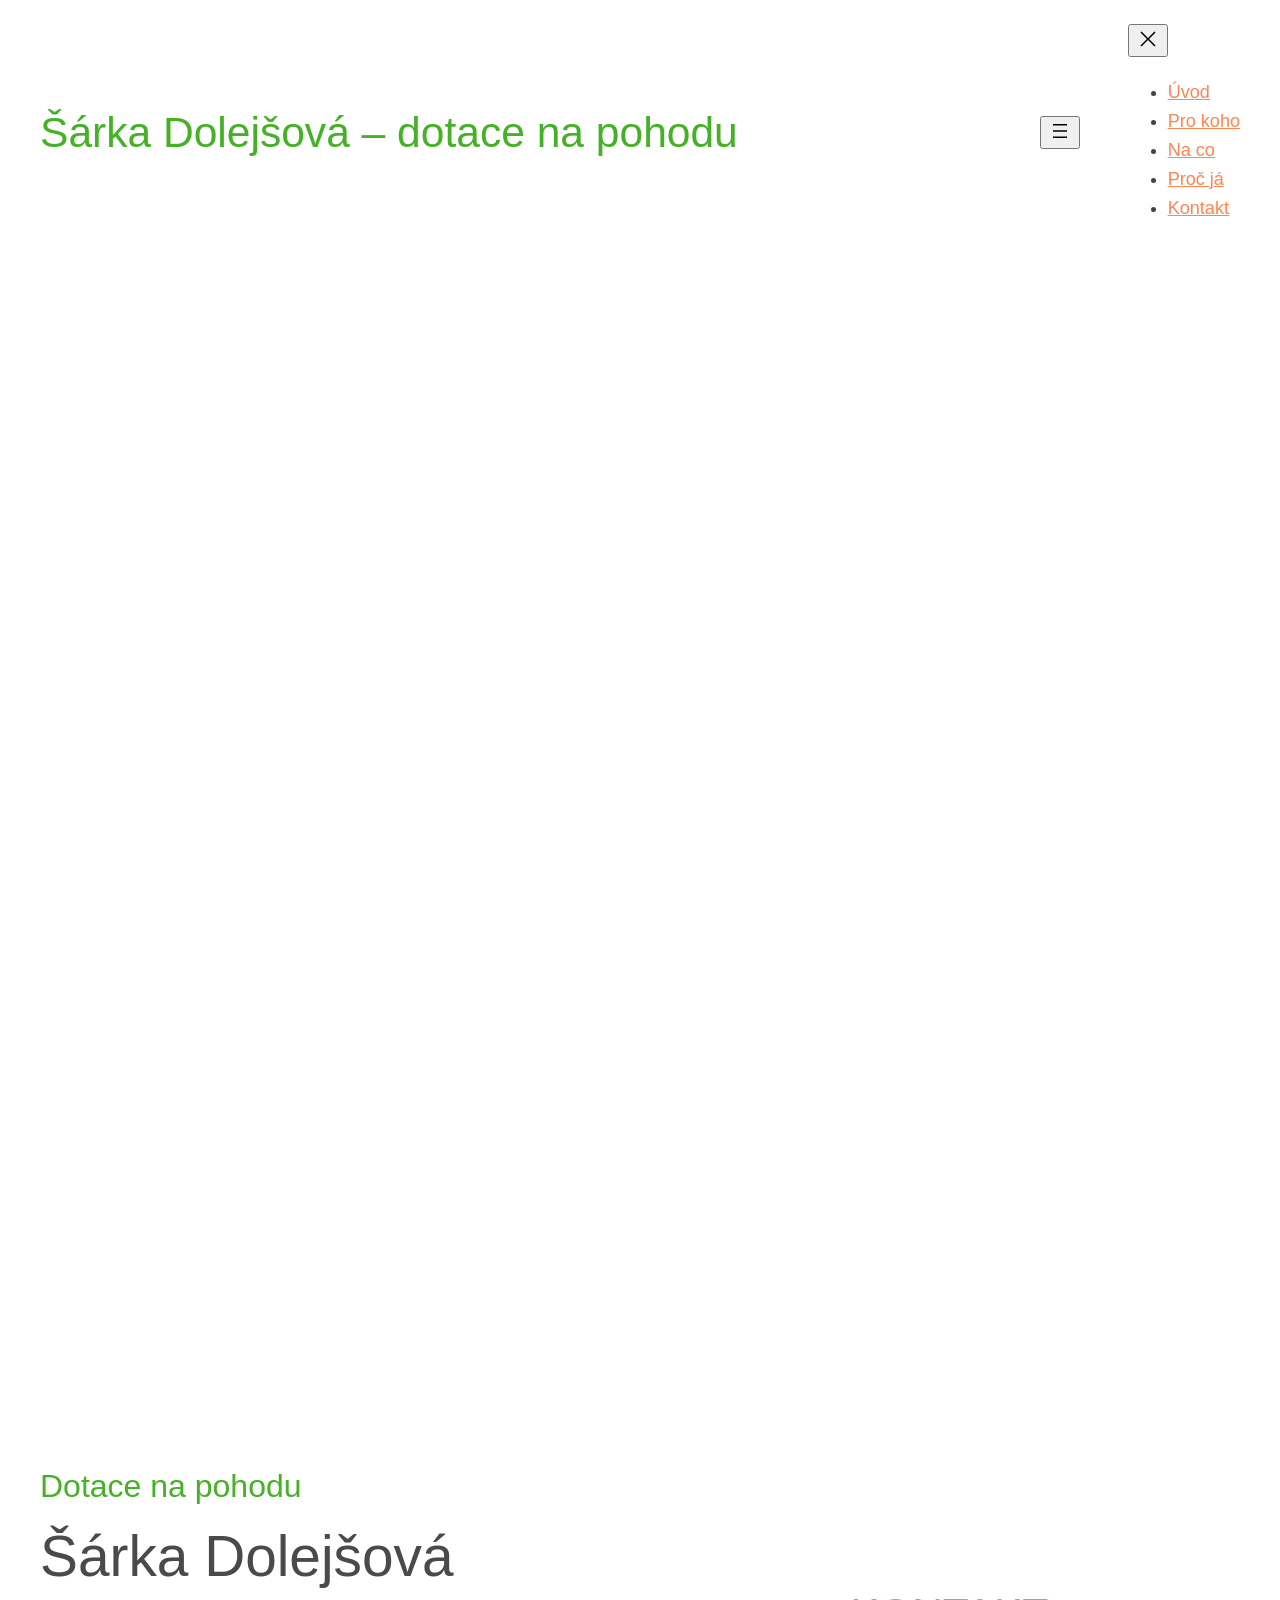
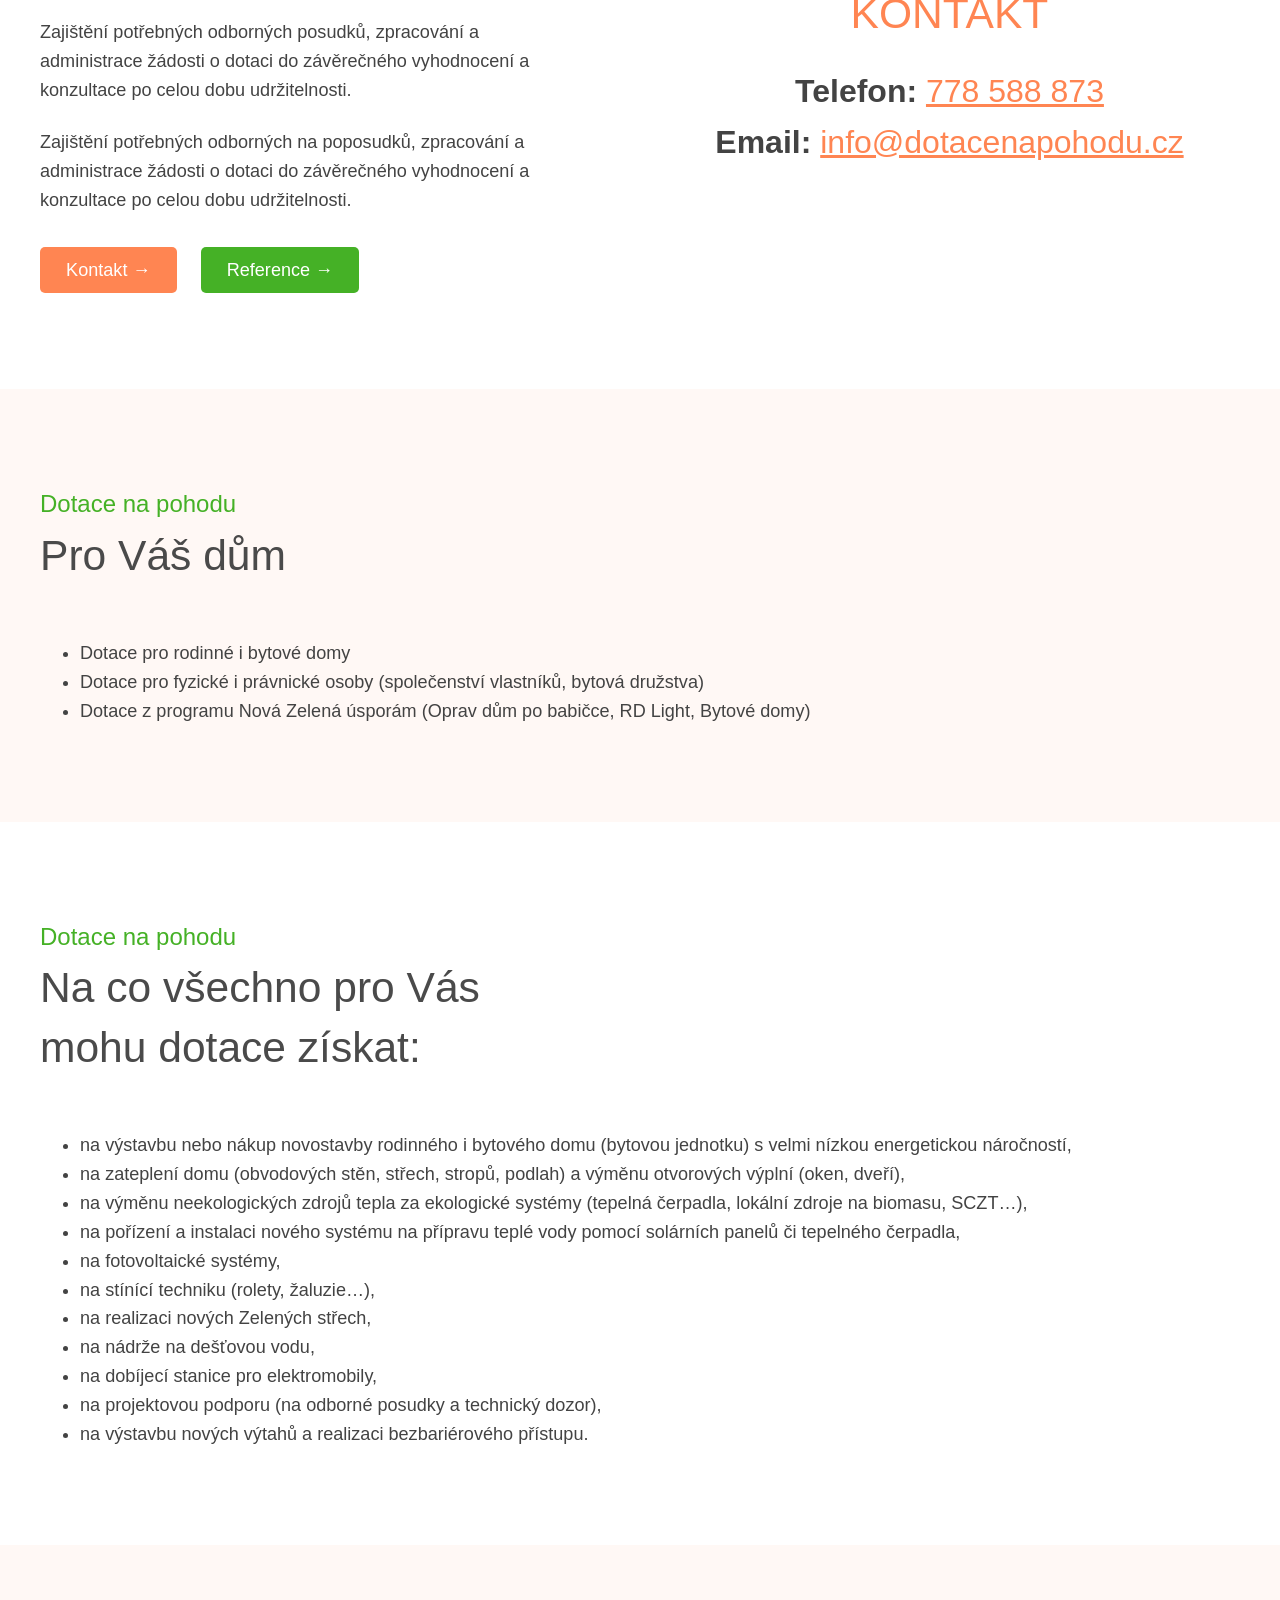
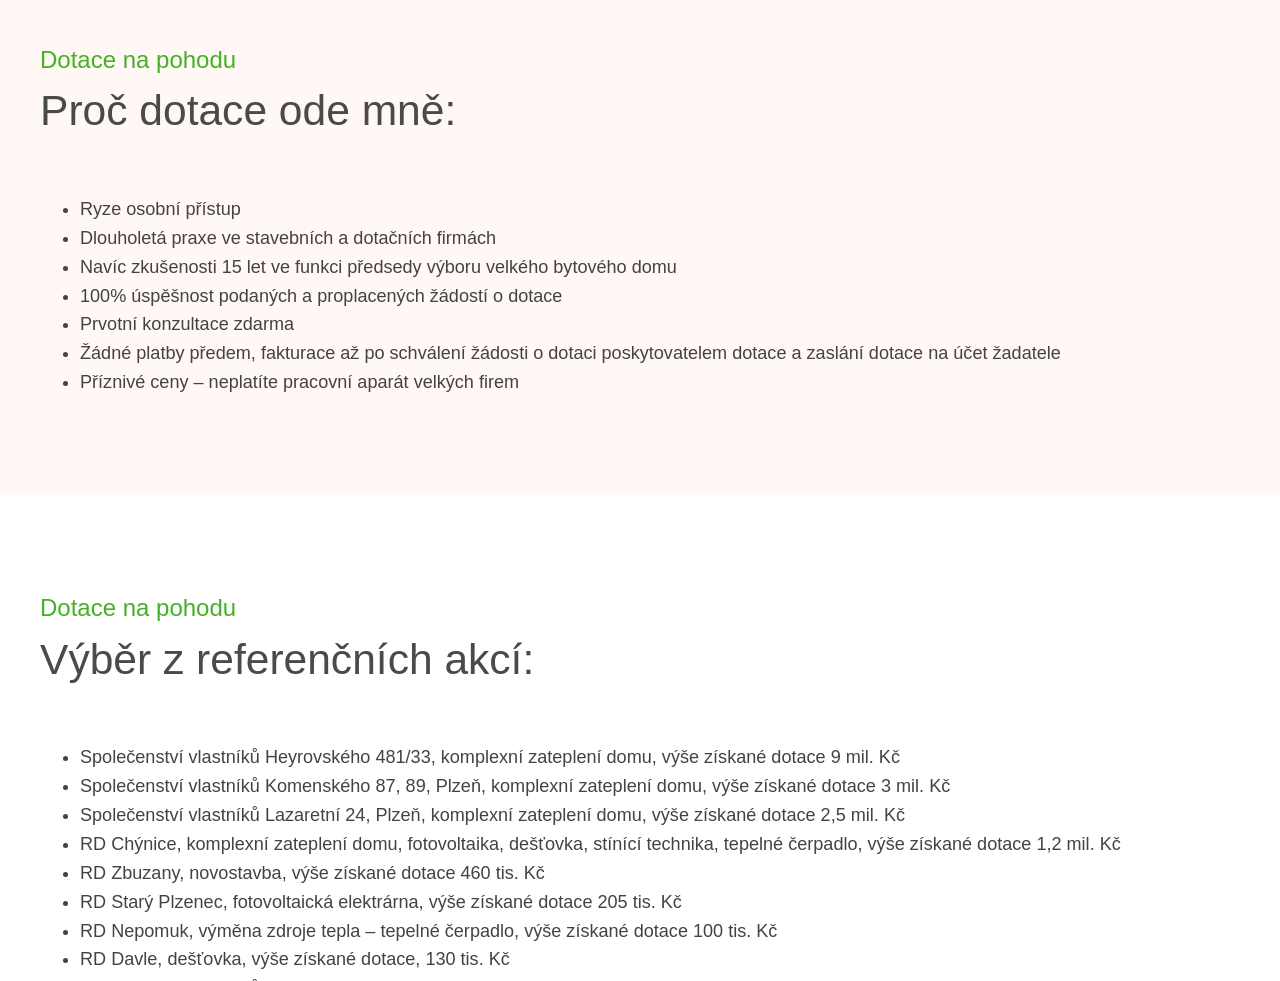
==== commit 1747acdb: "Fix phone number typo: change 778 588 783 to 778 588 873 - clean mess" ====
--- a/public/index.html
+++ b/public/index.html
@@ -1567,23 +1567,20 @@
                         <div
                             class="wp-block-group alignwide is-layout-flow wp-container-core-group-is-layout-d6743c7d wp-block-group-is-layout-flow">
                             <h2 class="wp-block-heading has-text-align-center has-primary-color has-text-color has-link-color has-x-large-font-size wp-elements-e59e80e51d2aa2b9e1a922daf789f415">
-                                KONTAKT</h2>
-
-
-                            <div
-                                class="wp-block-columns is-layout-flex wp-container-core-columns-is-layout-28f84493 wp-block-columns-is-layout-flex">
+                                KONTAKT
+                            </h2>
+
+
+                            <div class="wp-block-columns is-layout-flex wp-container-core-columns-is-layout-28f84493 wp-block-columns-is-layout-flex">
                                 <div class="wp-block-column is-layout-flow wp-block-column-is-layout-flow"></div>
-
 
                                 <div class="wp-block-column is-layout-flow wp-block-column-is-layout-flow"
                                      style="flex-basis:720px">
-                                    <p class="has-text-align-center has-large-font-size"
-                                       style="margin-top:var(--wp--preset--spacing--small)"><strong>Telefon:</strong> <a
-                                        href="tel:+420778588783" data-type="tel" data-id="tel:+420603381044">778 588
-                                        783</a><br><strong>Email:</strong> <a href="mailto:info@dotacenapohodu.cz">info@dotacenapohodu.cz</a>
+                                    <p class="has-text-align-center has-large-font-size" style="margin-top:var(--wp--preset--spacing--small)">
+                                        <strong>Telefon:</strong> <a href="tel:%2B420778588873">778 588 873</a><br>
+                                        <strong>Email:</strong> <a href="mailto:info@dotacenapohodu.cz">info@dotacenapohodu.cz</a>
                                     </p>
                                 </div>
-
 
                                 <div class="wp-block-column is-layout-flow wp-block-column-is-layout-flow"></div>
                             </div>
@@ -1821,7 +1818,7 @@
                         <p class="has-text-align-center has-large-font-size"
                            style="margin-top:var(--wp--preset--spacing--small)">
                             <strong>Telefon:</strong>
-                            <a href="tel:%2B420778588783">778 588 783</a><br>
+                            <a href="tel:%2B420778588873">778 588 873</a><br>
                             <strong>Email:</strong>
                             <a href="mailto:info@dotacenapohodu.cz">info@dotacenapohodu.cz</a>
                         </p>
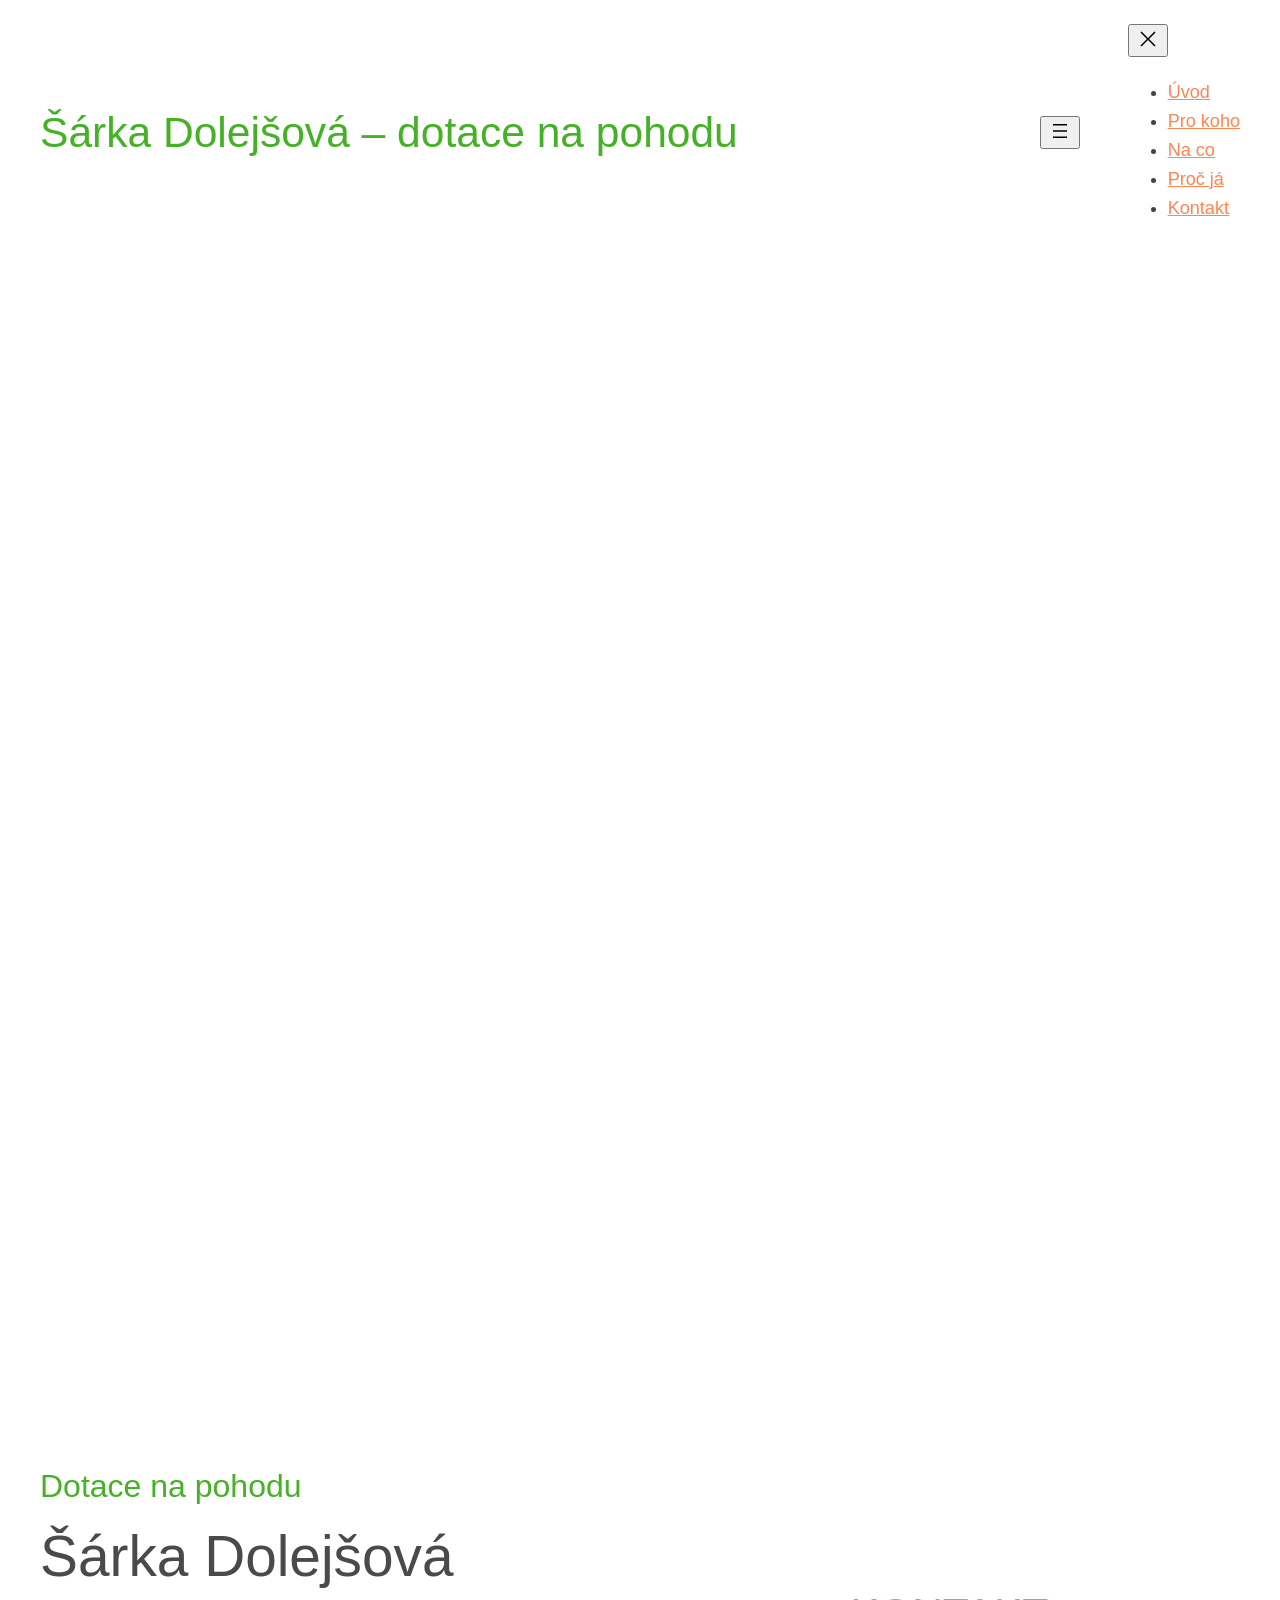
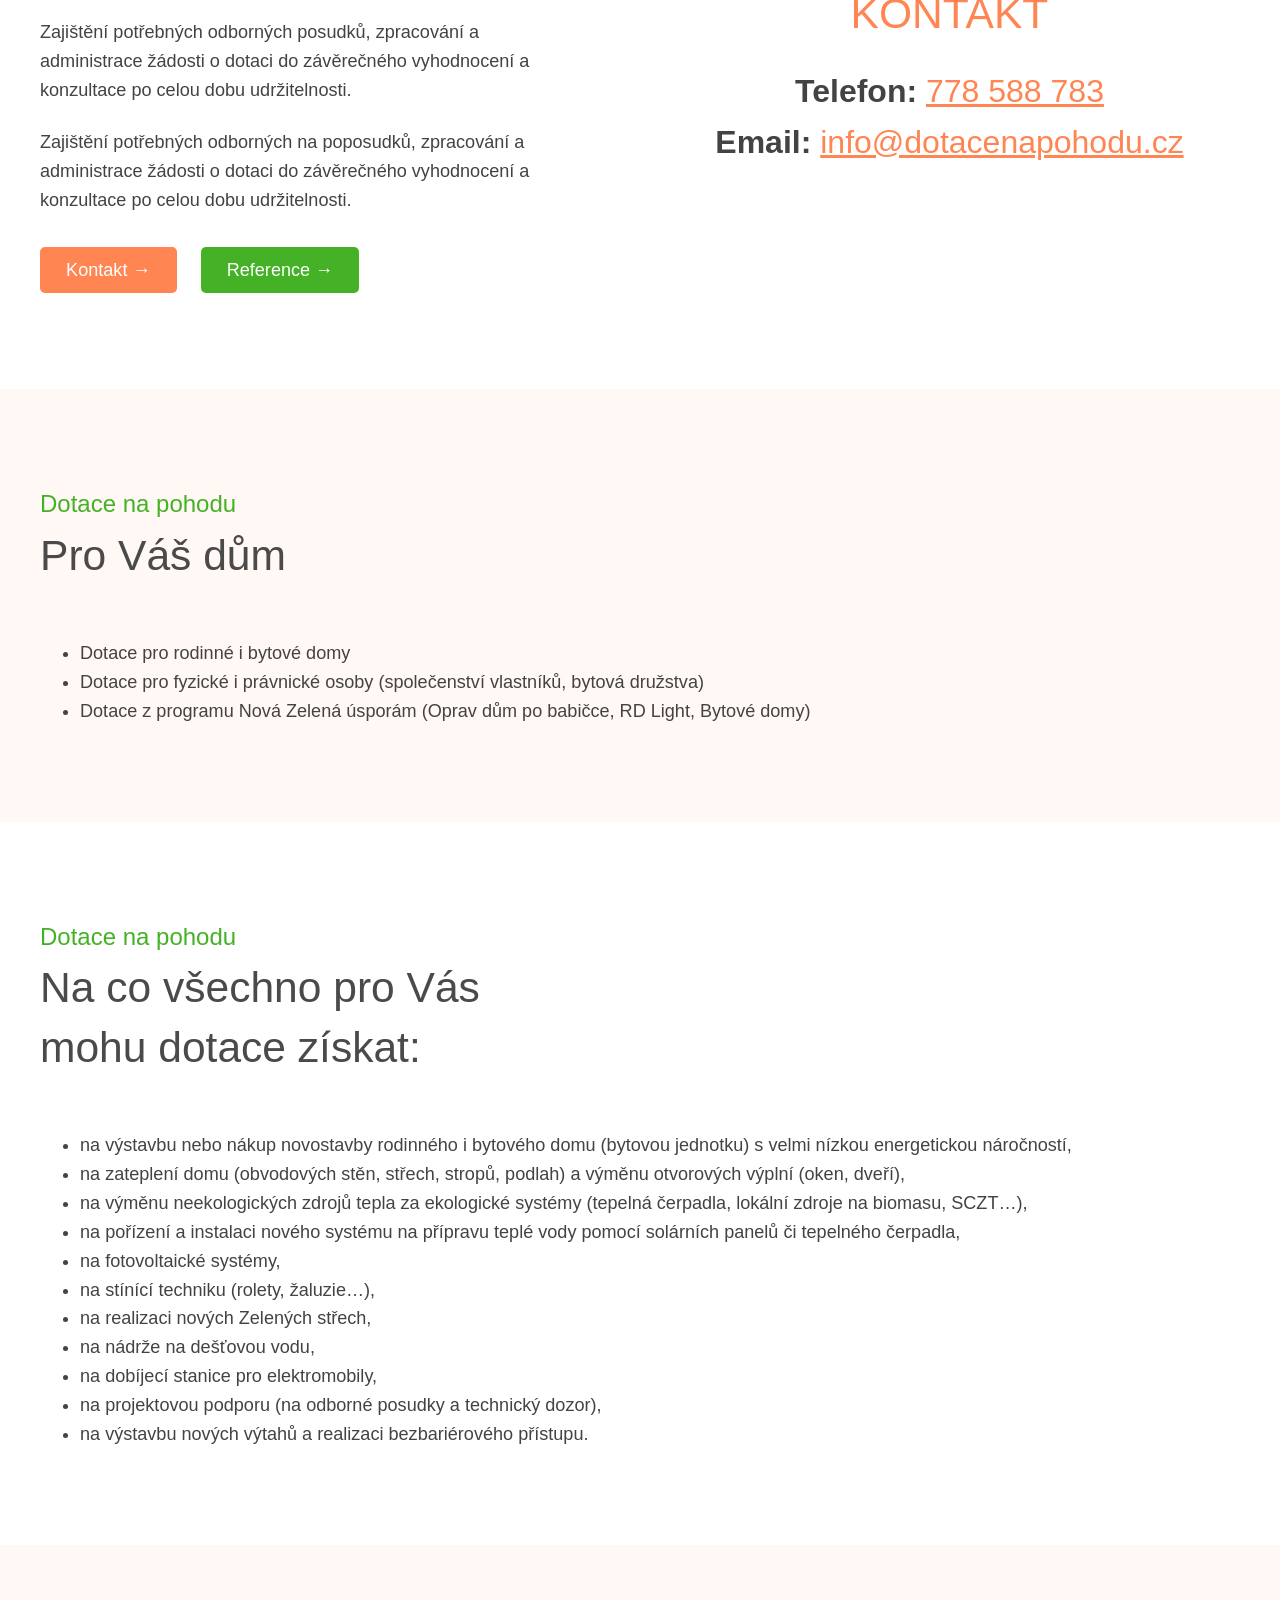
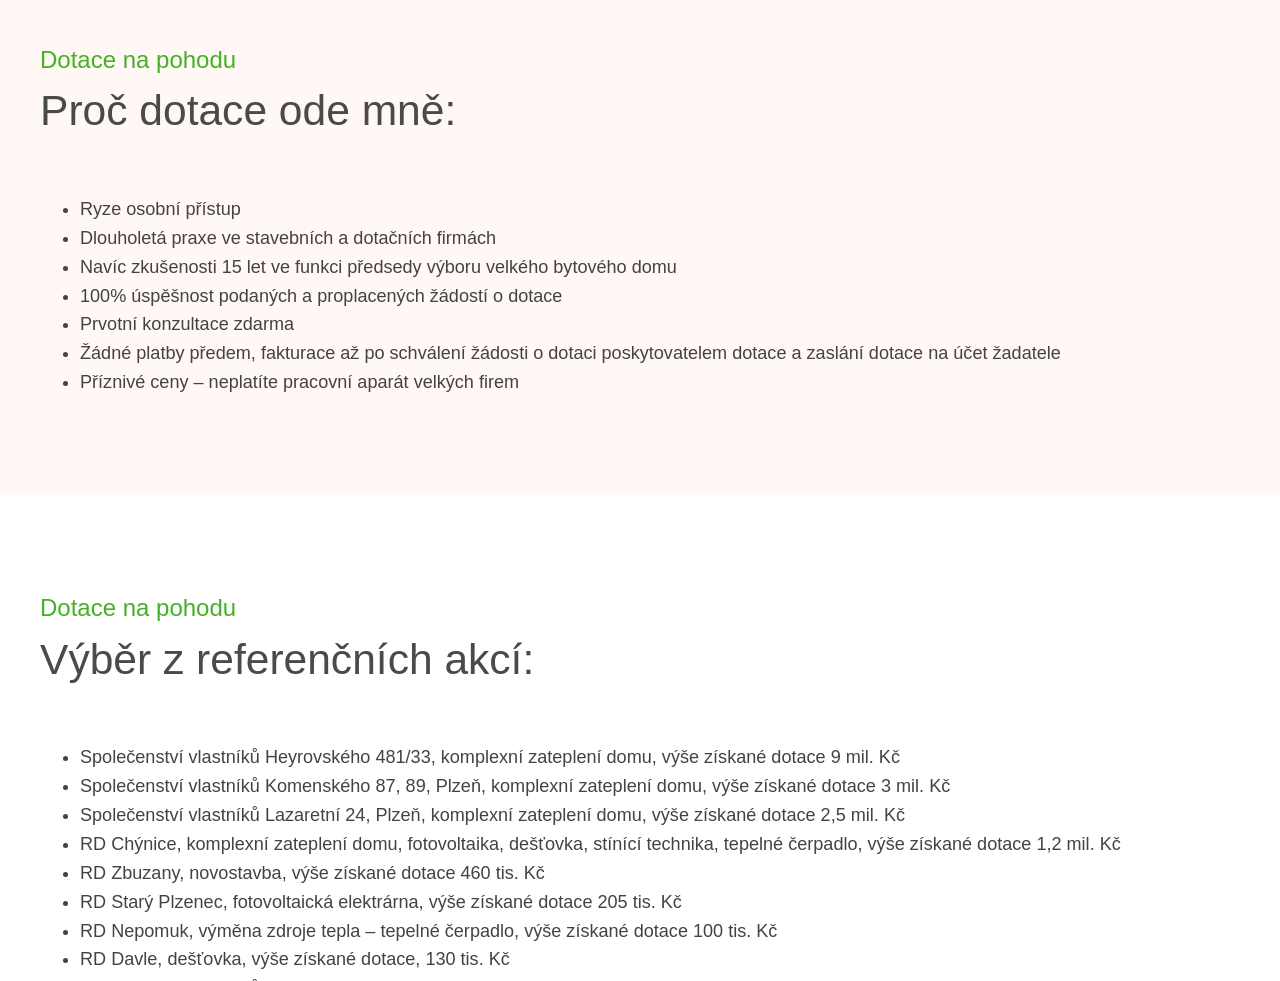
==== commit 79540354: "Merge branch 'updates'" ====
--- a/public/index.html
+++ b/public/index.html
@@ -1567,20 +1567,23 @@
                         <div
                             class="wp-block-group alignwide is-layout-flow wp-container-core-group-is-layout-d6743c7d wp-block-group-is-layout-flow">
                             <h2 class="wp-block-heading has-text-align-center has-primary-color has-text-color has-link-color has-x-large-font-size wp-elements-e59e80e51d2aa2b9e1a922daf789f415">
-                                KONTAKT
-                            </h2>
-
-
-                            <div class="wp-block-columns is-layout-flex wp-container-core-columns-is-layout-28f84493 wp-block-columns-is-layout-flex">
+                                KONTAKT</h2>
+
+
+                            <div
+                                class="wp-block-columns is-layout-flex wp-container-core-columns-is-layout-28f84493 wp-block-columns-is-layout-flex">
                                 <div class="wp-block-column is-layout-flow wp-block-column-is-layout-flow"></div>
+
 
                                 <div class="wp-block-column is-layout-flow wp-block-column-is-layout-flow"
                                      style="flex-basis:720px">
-                                    <p class="has-text-align-center has-large-font-size" style="margin-top:var(--wp--preset--spacing--small)">
-                                        <strong>Telefon:</strong> <a href="tel:%2B420778588873">778 588 873</a><br>
-                                        <strong>Email:</strong> <a href="mailto:info@dotacenapohodu.cz">info@dotacenapohodu.cz</a>
+                                    <p class="has-text-align-center has-large-font-size"
+                                       style="margin-top:var(--wp--preset--spacing--small)"><strong>Telefon:</strong> <a
+                                        href="tel:+420778588783" data-type="tel" data-id="tel:+420603381044">778 588
+                                        783</a><br><strong>Email:</strong> <a href="mailto:info@dotacenapohodu.cz">info@dotacenapohodu.cz</a>
                                     </p>
                                 </div>
+
 
                                 <div class="wp-block-column is-layout-flow wp-block-column-is-layout-flow"></div>
                             </div>
@@ -1818,7 +1821,7 @@
                         <p class="has-text-align-center has-large-font-size"
                            style="margin-top:var(--wp--preset--spacing--small)">
                             <strong>Telefon:</strong>
-                            <a href="tel:%2B420778588873">778 588 873</a><br>
+                            <a href="tel:%2B420778588783">778 588 783</a><br>
                             <strong>Email:</strong>
                             <a href="mailto:info@dotacenapohodu.cz">info@dotacenapohodu.cz</a>
                         </p>
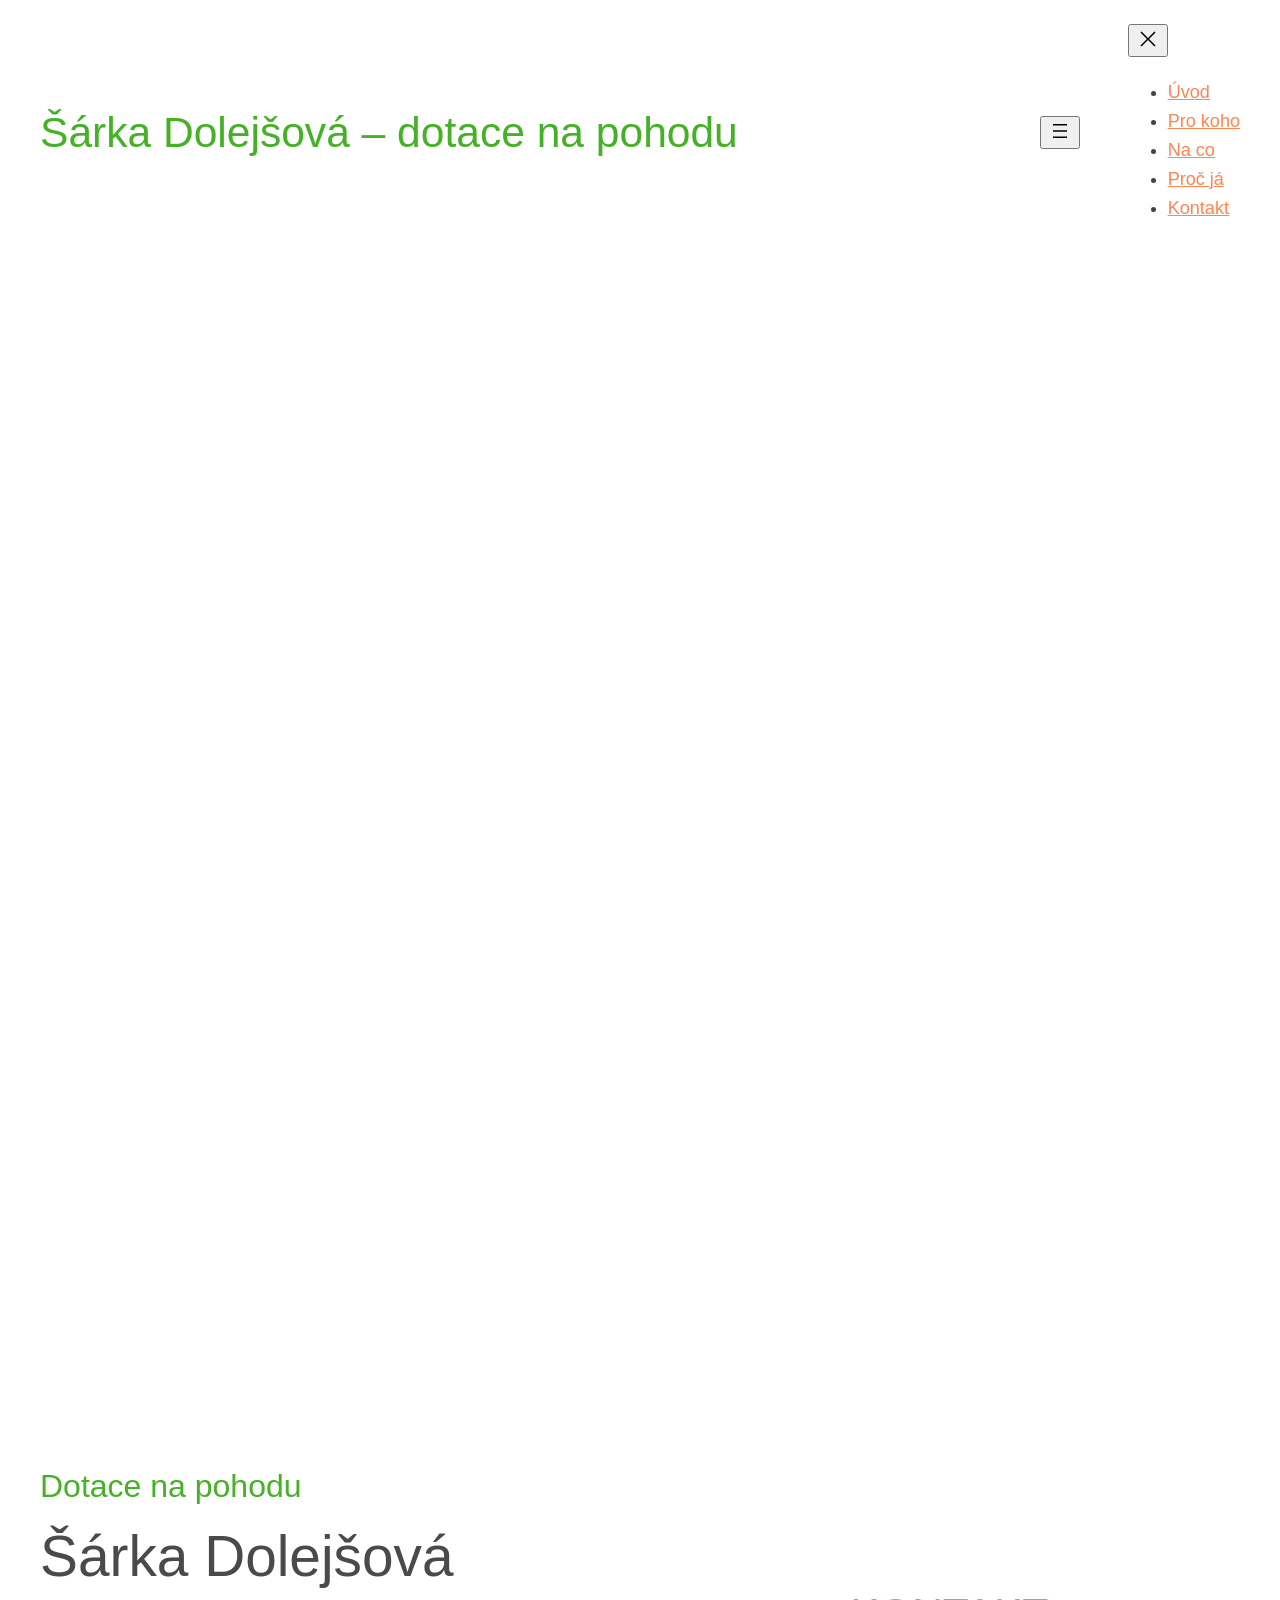
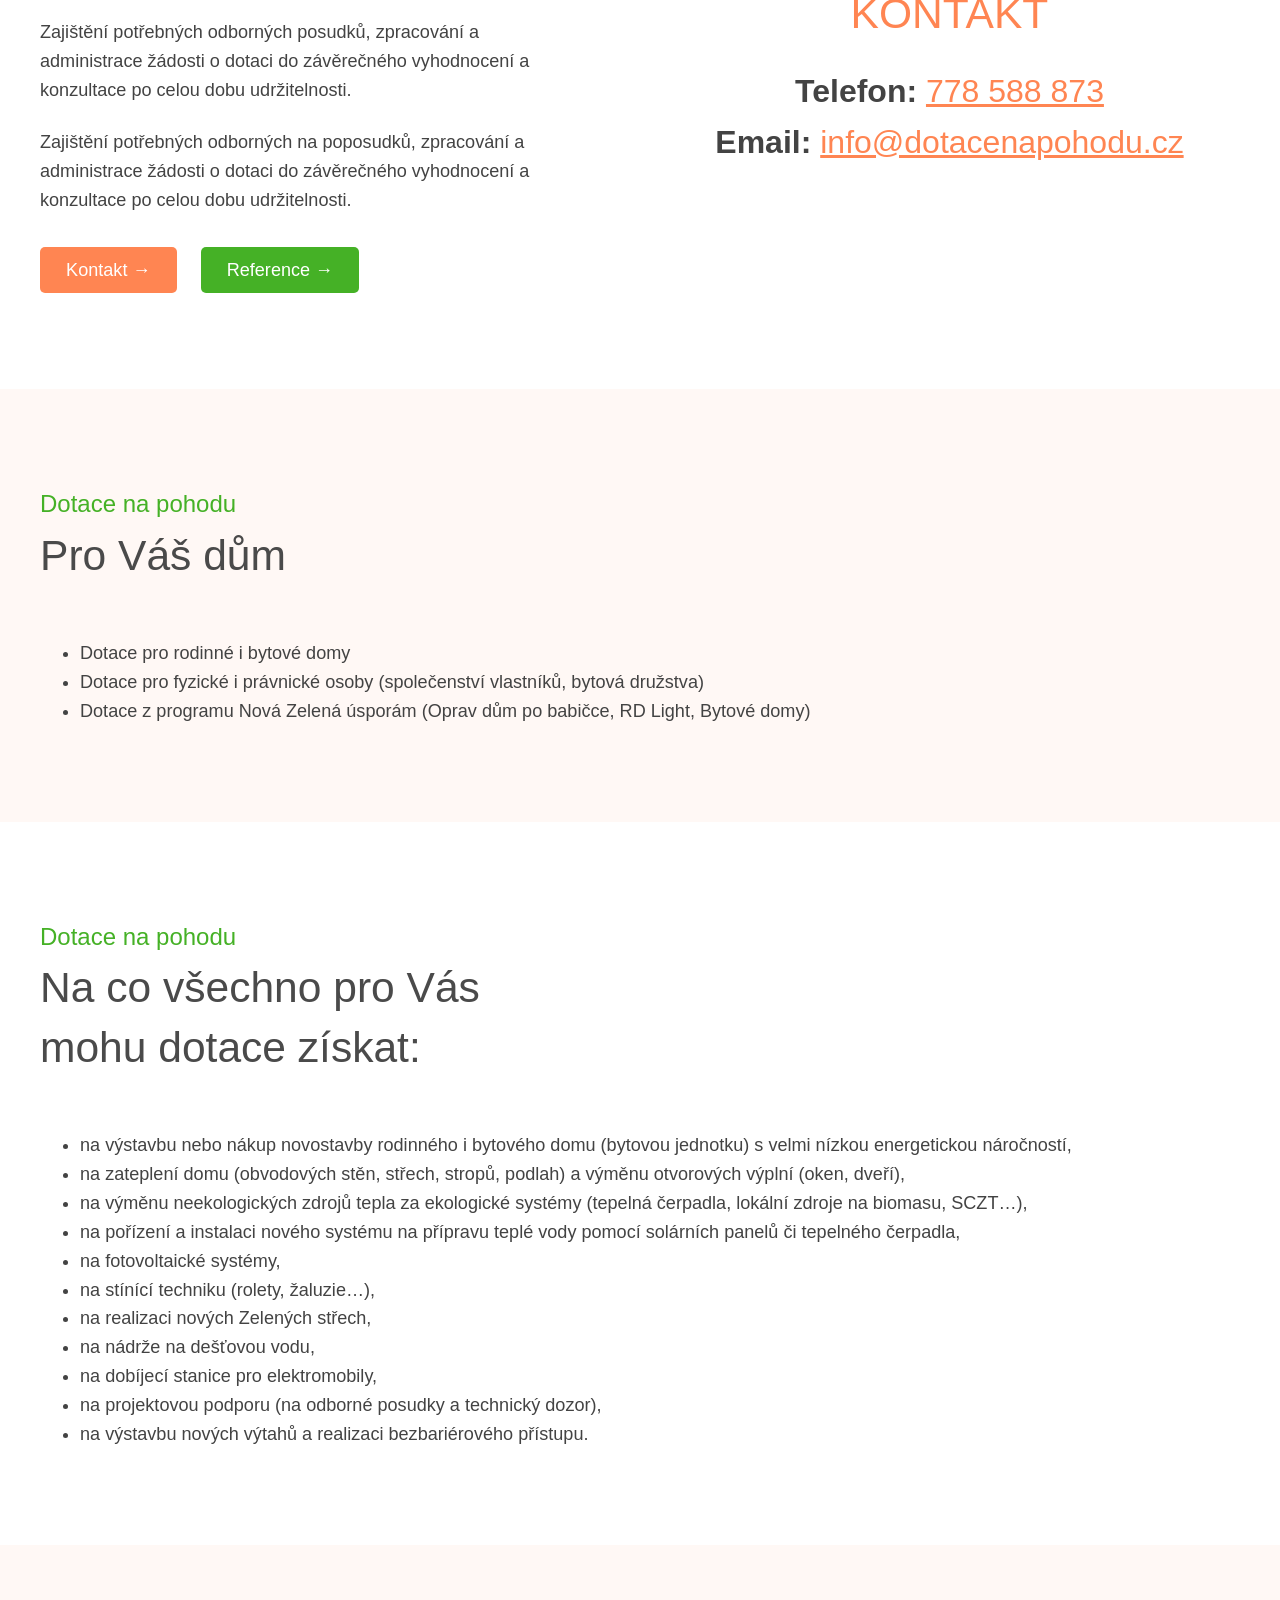
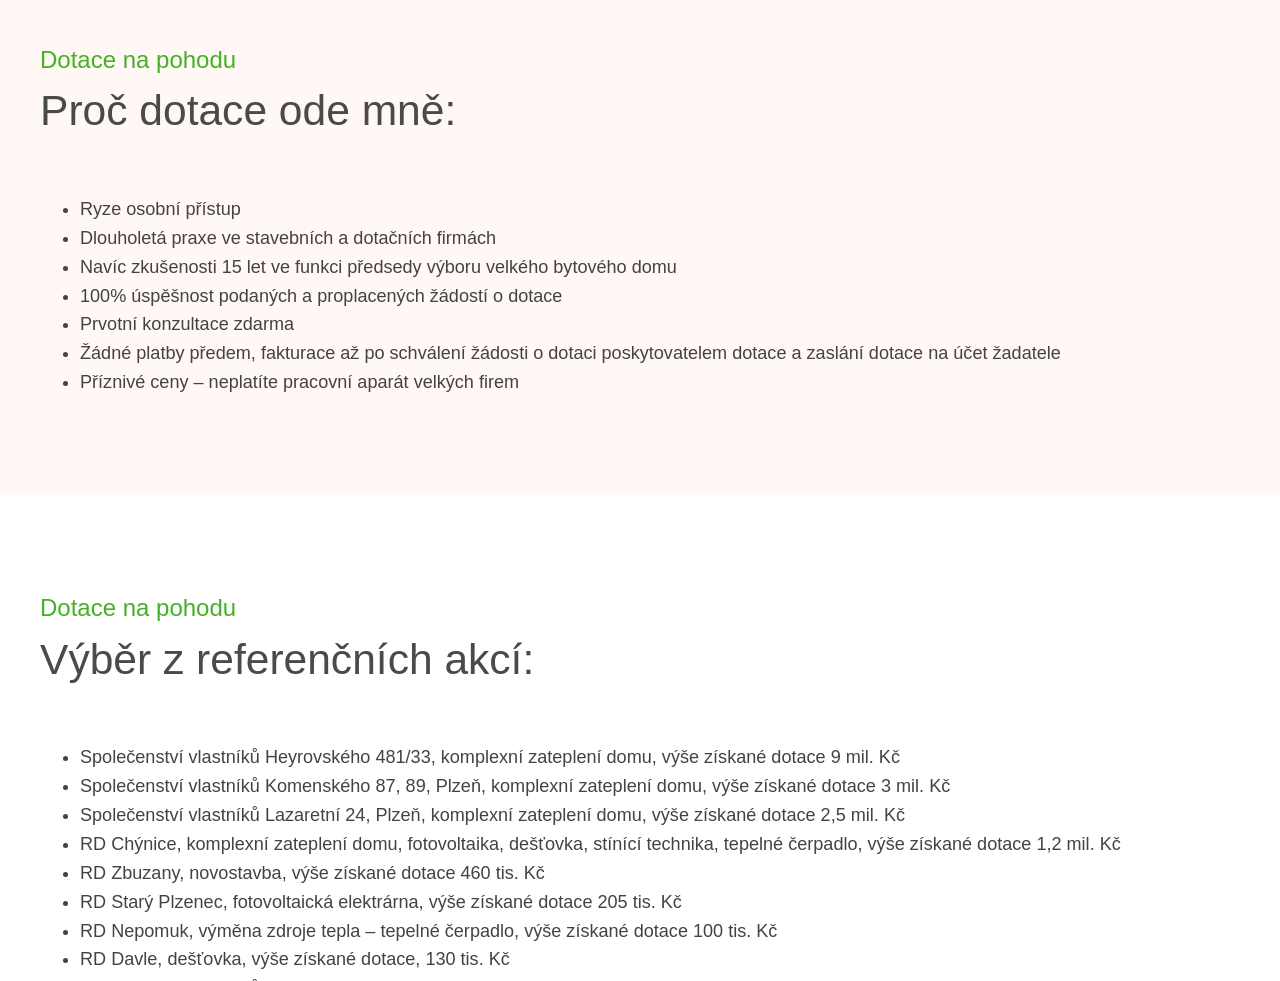
==== commit 10ad89e1: "Merge pull request #4 from jakubboucek/copilot/fix-typo-in-phone-number Fix phone number typo: 783 →" ====
--- a/public/index.html
+++ b/public/index.html
@@ -1567,23 +1567,20 @@
                         <div
                             class="wp-block-group alignwide is-layout-flow wp-container-core-group-is-layout-d6743c7d wp-block-group-is-layout-flow">
                             <h2 class="wp-block-heading has-text-align-center has-primary-color has-text-color has-link-color has-x-large-font-size wp-elements-e59e80e51d2aa2b9e1a922daf789f415">
-                                KONTAKT</h2>
-
-
-                            <div
-                                class="wp-block-columns is-layout-flex wp-container-core-columns-is-layout-28f84493 wp-block-columns-is-layout-flex">
+                                KONTAKT
+                            </h2>
+
+
+                            <div class="wp-block-columns is-layout-flex wp-container-core-columns-is-layout-28f84493 wp-block-columns-is-layout-flex">
                                 <div class="wp-block-column is-layout-flow wp-block-column-is-layout-flow"></div>
-
 
                                 <div class="wp-block-column is-layout-flow wp-block-column-is-layout-flow"
                                      style="flex-basis:720px">
-                                    <p class="has-text-align-center has-large-font-size"
-                                       style="margin-top:var(--wp--preset--spacing--small)"><strong>Telefon:</strong> <a
-                                        href="tel:+420778588783" data-type="tel" data-id="tel:+420603381044">778 588
-                                        783</a><br><strong>Email:</strong> <a href="mailto:info@dotacenapohodu.cz">info@dotacenapohodu.cz</a>
+                                    <p class="has-text-align-center has-large-font-size" style="margin-top:var(--wp--preset--spacing--small)">
+                                        <strong>Telefon:</strong> <a href="tel:%2B420778588873">778 588 873</a><br>
+                                        <strong>Email:</strong> <a href="mailto:info@dotacenapohodu.cz">info@dotacenapohodu.cz</a>
                                     </p>
                                 </div>
-
 
                                 <div class="wp-block-column is-layout-flow wp-block-column-is-layout-flow"></div>
                             </div>
@@ -1821,7 +1818,7 @@
                         <p class="has-text-align-center has-large-font-size"
                            style="margin-top:var(--wp--preset--spacing--small)">
                             <strong>Telefon:</strong>
-                            <a href="tel:%2B420778588783">778 588 783</a><br>
+                            <a href="tel:%2B420778588873">778 588 873</a><br>
                             <strong>Email:</strong>
                             <a href="mailto:info@dotacenapohodu.cz">info@dotacenapohodu.cz</a>
                         </p>
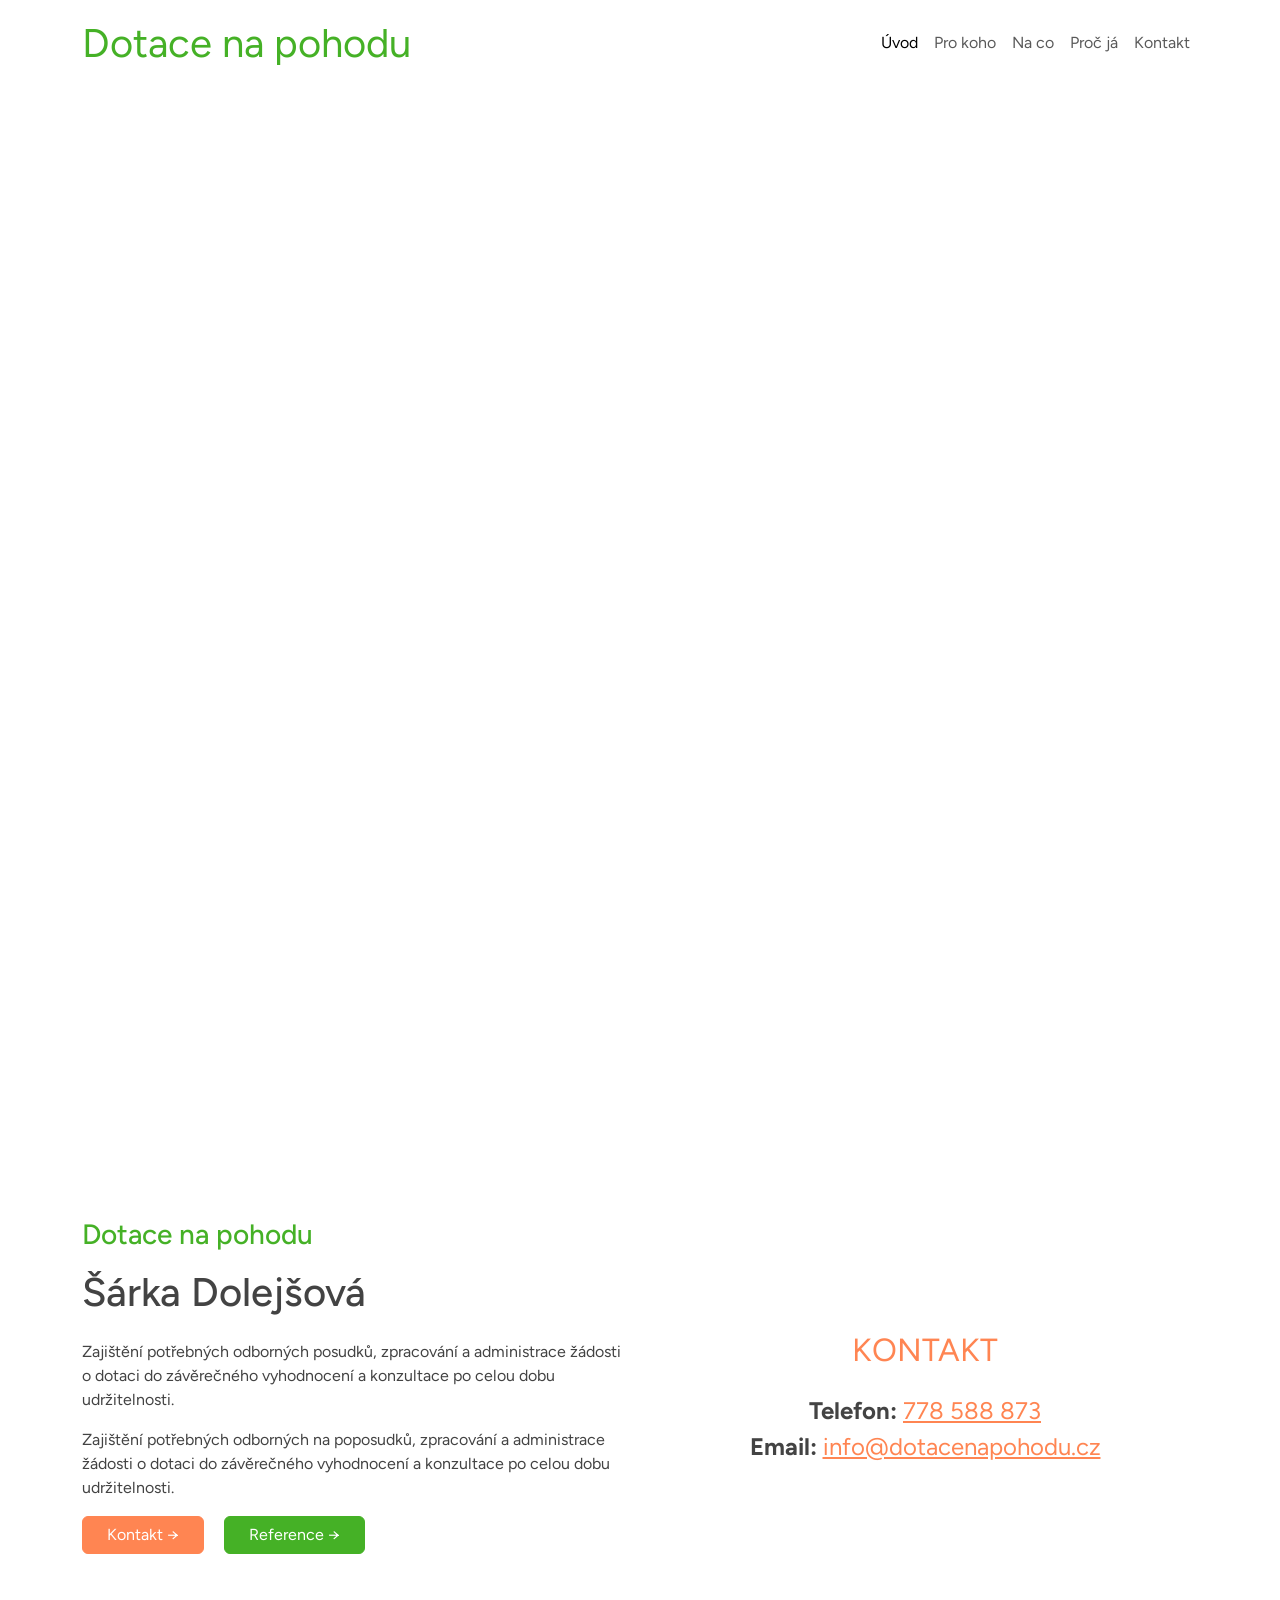
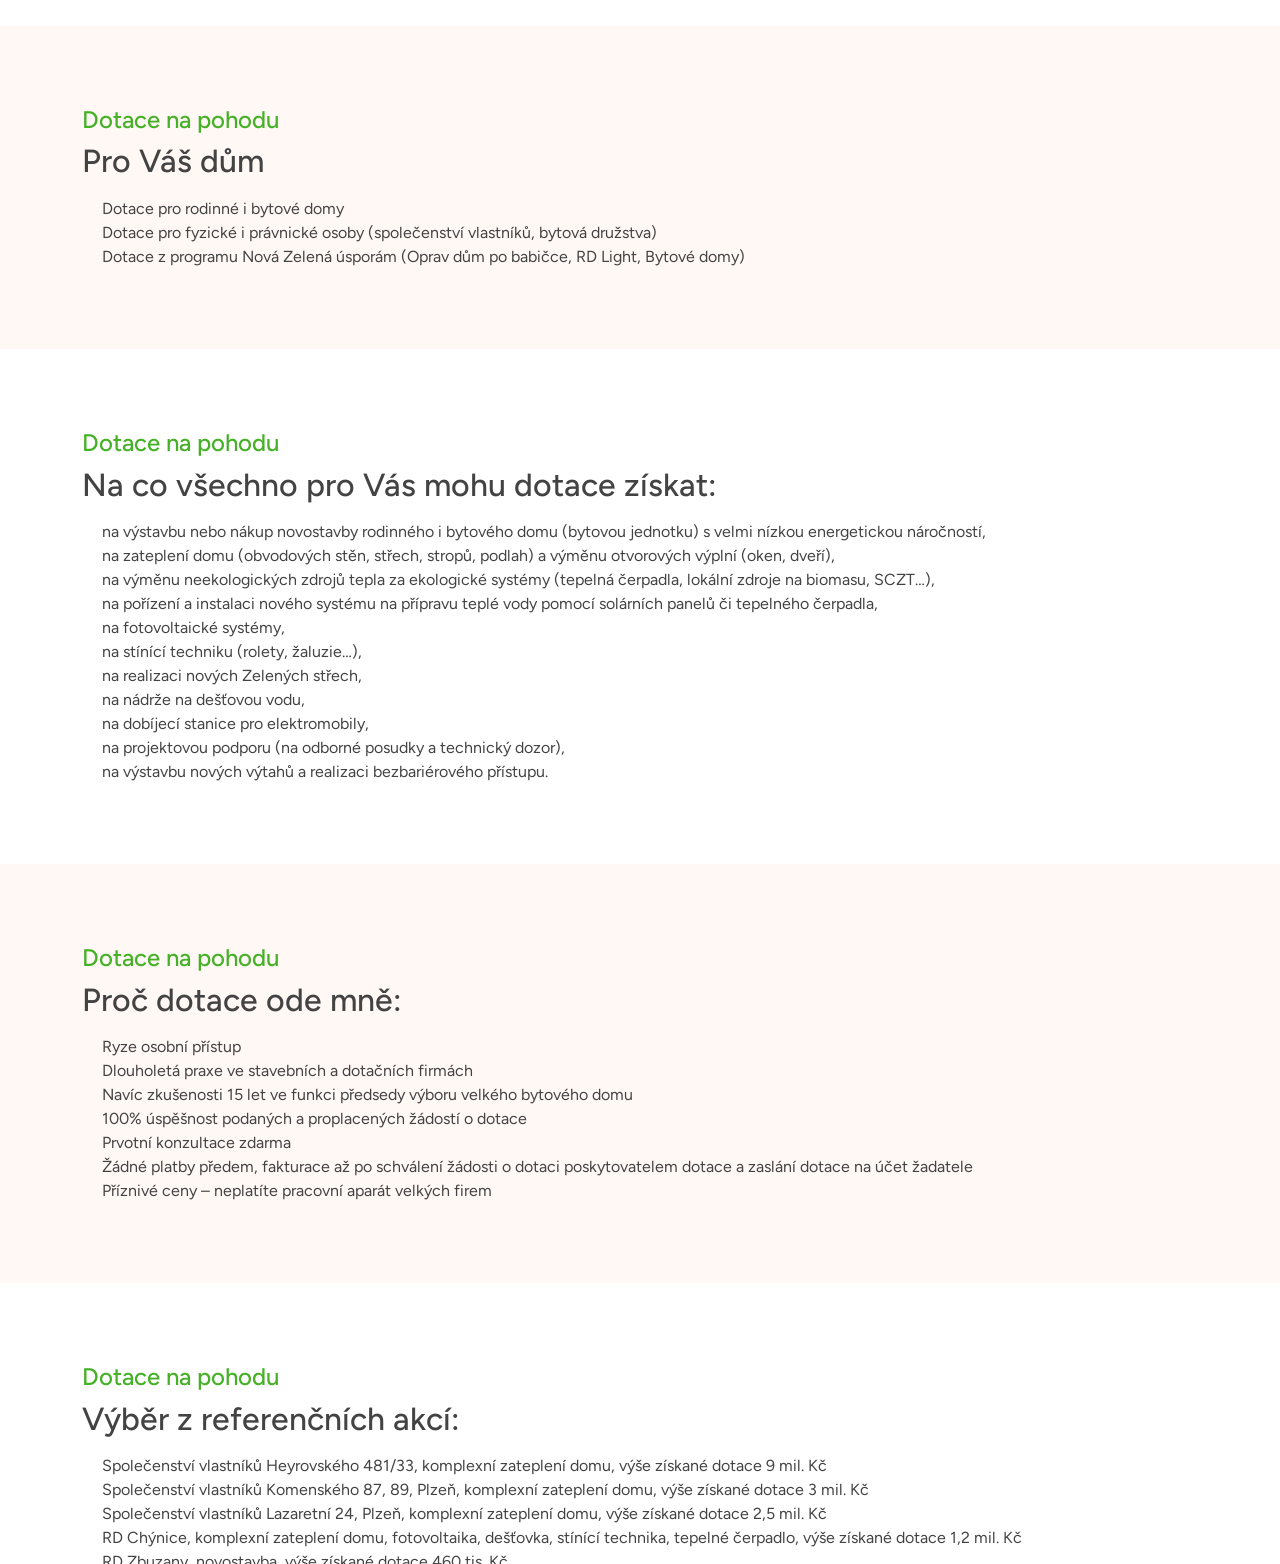
==== commit 9935c281: "Rewrite whole page from WP to static page with Bootstrap CSS framework" ====
--- a/public/index.html
+++ b/public/index.html
@@ -1,1844 +1,262 @@
-<!DOCTYPE html>
+<!doctype html>
 <html lang="cs">
 <head>
-    <meta charset="UTF-8">
+    <meta charset="utf-8">
+    <title>Šárka Dolejšová – Dotace na pohodu</title>
     <meta name="viewport" content="width=device-width, initial-scale=1">
-    <meta name="robots" content="max-image-preview:large">
-    <style>img:is([sizes="auto" i], [sizes^="auto," i]) {
-        contain-intrinsic-size: 3000px 1500px
-    }</style>
-    <title>Šárka Dolejšová – dotace na pohodu</title>
-    <style id="wp-block-site-title-inline-css">
-        .wp-block-site-title {
-            box-sizing: border-box
-        }
-
-        .wp-block-site-title :where(a) {
-            color: inherit;
-            font-family: inherit;
-            font-size: inherit;
-            font-style: inherit;
-            font-weight: inherit;
-            letter-spacing: inherit;
-            line-height: inherit;
-            text-decoration: inherit
-        }
-    </style>
-    <style id="wp-block-group-inline-css">
-        .wp-block-group {
-            box-sizing: border-box
-        }
-
-        :where(.wp-block-group.wp-block-group-is-layout-constrained) {
-            position: relative
-        }
-    </style>
-    <style id="wp-block-group-theme-inline-css">
-        :where(.wp-block-group.has-background) {
-            padding: 1.25em 2.375em
-        }
-    </style>
-    <style id="wp-block-navigation-link-inline-css">
-        .wp-block-navigation .wp-block-navigation-item__label {
-            overflow-wrap: break-word
-        }
-
-        .wp-block-navigation .wp-block-navigation-item__description {
-            display: none
-        }
-
-        .link-ui-tools {
-            border-top: 1px solid #f0f0f0;
-            padding: 8px
-        }
-
-        .link-ui-block-inserter {
-            padding-top: 8px
-        }
-
-        .link-ui-block-inserter__back {
-            margin-left: 8px;
-            text-transform: uppercase
-        }
-    </style>
-    <link rel="stylesheet" id="wp-block-navigation-css" href="/wp-includes/blocks/navigation/style.min.css"
-          media="all">
-    <style id="wp-block-template-part-theme-inline-css">
-        :root :where(.wp-block-template-part.has-background) {
-            margin-bottom: 0;
-            margin-top: 0;
-            padding: 1.25em 2.375em
-        }
-    </style>
-    <style id="wp-block-columns-inline-css">
-        .wp-block-columns {
-            align-items: normal !important;
-            box-sizing: border-box;
-            display: flex;
-            flex-wrap: wrap !important
-        }
-
-        @media (min-width: 782px) {
-            .wp-block-columns {
-                flex-wrap: nowrap !important
-            }
-        }
-
-        .wp-block-columns.are-vertically-aligned-top {
-            align-items: flex-start
-        }
-
-        .wp-block-columns.are-vertically-aligned-center {
-            align-items: center
-        }
-
-        .wp-block-columns.are-vertically-aligned-bottom {
-            align-items: flex-end
-        }
-
-        @media (max-width: 781px) {
-            .wp-block-columns:not(.is-not-stacked-on-mobile) > .wp-block-column {
-                flex-basis: 100% !important
-            }
-        }
-
-        @media (min-width: 782px) {
-            .wp-block-columns:not(.is-not-stacked-on-mobile) > .wp-block-column {
-                flex-basis: 0;
-                flex-grow: 1
-            }
-
-            .wp-block-columns:not(.is-not-stacked-on-mobile) > .wp-block-column[style*=flex-basis] {
-                flex-grow: 0
-            }
-        }
-
-        .wp-block-columns.is-not-stacked-on-mobile {
-            flex-wrap: nowrap !important
-        }
-
-        .wp-block-columns.is-not-stacked-on-mobile > .wp-block-column {
-            flex-basis: 0;
-            flex-grow: 1
-        }
-
-        .wp-block-columns.is-not-stacked-on-mobile > .wp-block-column[style*=flex-basis] {
-            flex-grow: 0
-        }
-
-        :where(.wp-block-columns) {
-            margin-bottom: 1.75em
-        }
-
-        :where(.wp-block-columns.has-background) {
-            padding: 1.25em 2.375em
-        }
-
-        .wp-block-column {
-            flex-grow: 1;
-            min-width: 0;
-            overflow-wrap: break-word;
-            word-break: break-word
-        }
-
-        .wp-block-column.is-vertically-aligned-top {
-            align-self: flex-start
-        }
-
-        .wp-block-column.is-vertically-aligned-center {
-            align-self: center
-        }
-
-        .wp-block-column.is-vertically-aligned-bottom {
-            align-self: flex-end
-        }
-
-        .wp-block-column.is-vertically-aligned-stretch {
-            align-self: stretch
-        }
-
-        .wp-block-column.is-vertically-aligned-bottom, .wp-block-column.is-vertically-aligned-center, .wp-block-column.is-vertically-aligned-top {
-            width: 100%
-        }
-    </style>
-    <style id="wp-block-paragraph-inline-css">
-        .is-small-text {
-            font-size: .875em
-        }
-
-        .is-regular-text {
-            font-size: 1em
-        }
-
-        .is-large-text {
-            font-size: 2.25em
-        }
-
-        .is-larger-text {
-            font-size: 3em
-        }
-
-        .has-drop-cap:not(:focus):first-letter {
-            float: left;
-            font-size: 8.4em;
-            font-style: normal;
-            font-weight: 100;
-            line-height: .68;
-            margin: .05em .1em 0 0;
-            text-transform: uppercase
-        }
-
-        body.rtl .has-drop-cap:not(:focus):first-letter {
-            float: none;
-            margin-left: .1em
-        }
-
-        p.has-drop-cap.has-background {
-            overflow: hidden
-        }
-
-        :root :where(p.has-background) {
-            padding: 1.25em 2.375em
-        }
-
-        :where(p.has-text-color:not(.has-link-color)) a {
-            color: inherit
-        }
-
-        p.has-text-align-left[style*="writing-mode:vertical-lr"], p.has-text-align-right[style*="writing-mode:vertical-rl"] {
-            rotate: 180deg
-        }
-    </style>
-    <style id="wp-block-heading-inline-css">
-        h1.has-background, h2.has-background, h3.has-background, h4.has-background, h5.has-background, h6.has-background {
-            padding: 1.25em 2.375em
-        }
-
-        h1.has-text-align-left[style*=writing-mode]:where([style*=vertical-lr]), h1.has-text-align-right[style*=writing-mode]:where([style*=vertical-rl]), h2.has-text-align-left[style*=writing-mode]:where([style*=vertical-lr]), h2.has-text-align-right[style*=writing-mode]:where([style*=vertical-rl]), h3.has-text-align-left[style*=writing-mode]:where([style*=vertical-lr]), h3.has-text-align-right[style*=writing-mode]:where([style*=vertical-rl]), h4.has-text-align-left[style*=writing-mode]:where([style*=vertical-lr]), h4.has-text-align-right[style*=writing-mode]:where([style*=vertical-rl]), h5.has-text-align-left[style*=writing-mode]:where([style*=vertical-lr]), h5.has-text-align-right[style*=writing-mode]:where([style*=vertical-rl]), h6.has-text-align-left[style*=writing-mode]:where([style*=vertical-lr]), h6.has-text-align-right[style*=writing-mode]:where([style*=vertical-rl]) {
-            rotate: 180deg
-        }
-    </style>
-    <style id="wp-block-button-inline-css">
-        .wp-block-button__link {
-            align-content: center;
-            box-sizing: border-box;
-            cursor: pointer;
-            display: inline-block;
-            height: 100%;
-            text-align: center;
-            word-break: break-word
-        }
-
-        .wp-block-button__link.aligncenter {
-            text-align: center
-        }
-
-        .wp-block-button__link.alignright {
-            text-align: right
-        }
-
-        :where(.wp-block-button__link) {
-            border-radius: 9999px;
-            box-shadow: none;
-            padding: calc(.667em + 2px) calc(1.333em + 2px);
-            text-decoration: none
-        }
-
-        .wp-block-button[style*=text-decoration] .wp-block-button__link {
-            text-decoration: inherit
-        }
-
-        .wp-block-buttons > .wp-block-button.has-custom-width {
-            max-width: none
-        }
-
-        .wp-block-buttons > .wp-block-button.has-custom-width .wp-block-button__link {
-            width: 100%
-        }
-
-        .wp-block-buttons > .wp-block-button.has-custom-font-size .wp-block-button__link {
-            font-size: inherit
-        }
-
-        .wp-block-buttons > .wp-block-button.wp-block-button__width-25 {
-            width: calc(25% - var(--wp--style--block-gap, .5em) * .75)
-        }
-
-        .wp-block-buttons > .wp-block-button.wp-block-button__width-50 {
-            width: calc(50% - var(--wp--style--block-gap, .5em) * .5)
-        }
-
-        .wp-block-buttons > .wp-block-button.wp-block-button__width-75 {
-            width: calc(75% - var(--wp--style--block-gap, .5em) * .25)
-        }
-
-        .wp-block-buttons > .wp-block-button.wp-block-button__width-100 {
-            flex-basis: 100%;
-            width: 100%
-        }
-
-        .wp-block-buttons.is-vertical > .wp-block-button.wp-block-button__width-25 {
-            width: 25%
-        }
-
-        .wp-block-buttons.is-vertical > .wp-block-button.wp-block-button__width-50 {
-            width: 50%
-        }
-
-        .wp-block-buttons.is-vertical > .wp-block-button.wp-block-button__width-75 {
-            width: 75%
-        }
-
-        .wp-block-button.is-style-squared, .wp-block-button__link.wp-block-button.is-style-squared {
-            border-radius: 0
-        }
-
-        .wp-block-button.no-border-radius, .wp-block-button__link.no-border-radius {
-            border-radius: 0 !important
-        }
-
-        :root :where(.wp-block-button .wp-block-button__link.is-style-outline), :root :where(.wp-block-button.is-style-outline>.wp-block-button__link) {
-            border: 2px solid;
-            padding: .667em 1.333em
-        }
-
-        :root :where(.wp-block-button .wp-block-button__link.is-style-outline:not(.has-text-color)), :root :where(.wp-block-button.is-style-outline>.wp-block-button__link:not(.has-text-color)) {
-            color: currentColor
-        }
-
-        :root :where(.wp-block-button .wp-block-button__link.is-style-outline:not(.has-background)), :root :where(.wp-block-button.is-style-outline>.wp-block-button__link:not(.has-background)) {
-            background-color: initial;
-            background-image: none
-        }
-    </style>
-    <style id="wp-block-buttons-inline-css">
-        .wp-block-buttons {
-            box-sizing: border-box
-        }
-
-        .wp-block-buttons.is-vertical {
-            flex-direction: column
-        }
-
-        .wp-block-buttons.is-vertical > .wp-block-button:last-child {
-            margin-bottom: 0
-        }
-
-        .wp-block-buttons > .wp-block-button {
-            display: inline-block;
-            margin: 0
-        }
-
-        .wp-block-buttons.is-content-justification-left {
-            justify-content: flex-start
-        }
-
-        .wp-block-buttons.is-content-justification-left.is-vertical {
-            align-items: flex-start
-        }
-
-        .wp-block-buttons.is-content-justification-center {
-            justify-content: center
-        }
-
-        .wp-block-buttons.is-content-justification-center.is-vertical {
-            align-items: center
-        }
-
-        .wp-block-buttons.is-content-justification-right {
-            justify-content: flex-end
-        }
-
-        .wp-block-buttons.is-content-justification-right.is-vertical {
-            align-items: flex-end
-        }
-
-        .wp-block-buttons.is-content-justification-space-between {
-            justify-content: space-between
-        }
-
-        .wp-block-buttons.aligncenter {
-            text-align: center
-        }
-
-        .wp-block-buttons:not(.is-content-justification-space-between,.is-content-justification-right,.is-content-justification-left,.is-content-justification-center) .wp-block-button.aligncenter {
-            margin-left: auto;
-            margin-right: auto;
-            width: 100%
-        }
-
-        .wp-block-buttons[style*=text-decoration] .wp-block-button, .wp-block-buttons[style*=text-decoration] .wp-block-button__link {
-            text-decoration: inherit
-        }
-
-        .wp-block-buttons.has-custom-font-size .wp-block-button__link {
-            font-size: inherit
-        }
-
-        .wp-block-buttons .wp-block-button__link {
-            width: 100%
-        }
-
-        .wp-block-button.aligncenter {
-            text-align: center
-        }
-    </style>
-    <style id="wp-block-list-inline-css">
-        ol, ul {
-            box-sizing: border-box
-        }
-
-        :root :where(.wp-block-list.has-background) {
-            padding: 1.25em 2.375em
-        }
-    </style>
-    <style id="wp-emoji-styles-inline-css">
-
-        img.wp-smiley, img.emoji {
-            display: inline !important;
-            border: none !important;
-            box-shadow: none !important;
-            height: 1em !important;
-            width: 1em !important;
-            margin: 0 0.07em !important;
-            vertical-align: -0.1em !important;
-            background: none !important;
-            padding: 0 !important;
-        }
-    </style>
-    <style id="wp-block-library-inline-css">
+    <link rel="preconnect" href="https://fonts.googleapis.com">
+    <link rel="preconnect" href="https://fonts.gstatic.com" crossorigin>
+    <link href="https://fonts.googleapis.com/css2?family=Figtree:wght@300..900&display=swap" rel="stylesheet">
+    <link href="https://cdn.jsdelivr.net/npm/bootstrap@5.3.8/dist/css/bootstrap.min.css" rel="stylesheet">
+    <script src="https://cdn.jsdelivr.net/npm/bootstrap@5.3.8/dist/js/bootstrap.bundle.min.js" defer></script>
+    <style>
         :root {
-            --wp-admin-theme-color: #007cba;
-            --wp-admin-theme-color--rgb: 0, 124, 186;
-            --wp-admin-theme-color-darker-10: #006ba1;
-            --wp-admin-theme-color-darker-10--rgb: 0, 107, 161;
-            --wp-admin-theme-color-darker-20: #005a87;
-            --wp-admin-theme-color-darker-20--rgb: 0, 90, 135;
-            --wp-admin-border-width-focus: 2px;
-            --wp-block-synced-color: #7a00df;
-            --wp-block-synced-color--rgb: 122, 0, 223;
-            --wp-bound-block-color: var(--wp-block-synced-color)
-        }
-
-        @media (min-resolution: 192dpi) {
-            :root {
-                --wp-admin-border-width-focus: 1.5px
-            }
-        }
-
-        .wp-element-button {
-            cursor: pointer
-        }
-
-        :root {
-            --wp--preset--font-size--normal: 16px;
-            --wp--preset--font-size--huge: 42px
-        }
-
-        :root .has-very-light-gray-background-color {
-            background-color: #eee
-        }
-
-        :root .has-very-dark-gray-background-color {
-            background-color: #313131
-        }
-
-        :root .has-very-light-gray-color {
-            color: #eee
-        }
-
-        :root .has-very-dark-gray-color {
-            color: #313131
-        }
-
-        :root .has-vivid-green-cyan-to-vivid-cyan-blue-gradient-background {
-            background: linear-gradient(135deg, #00d084, #0693e3)
-        }
-
-        :root .has-purple-crush-gradient-background {
-            background: linear-gradient(135deg, #34e2e4, #4721fb 50%, #ab1dfe)
-        }
-
-        :root .has-hazy-dawn-gradient-background {
-            background: linear-gradient(135deg, #faaca8, #dad0ec)
-        }
-
-        :root .has-subdued-olive-gradient-background {
-            background: linear-gradient(135deg, #fafae1, #67a671)
-        }
-
-        :root .has-atomic-cream-gradient-background {
-            background: linear-gradient(135deg, #fdd79a, #004a59)
-        }
-
-        :root .has-nightshade-gradient-background {
-            background: linear-gradient(135deg, #330968, #31cdcf)
-        }
-
-        :root .has-midnight-gradient-background {
-            background: linear-gradient(135deg, #020381, #2874fc)
-        }
-
-        .has-regular-font-size {
-            font-size: 1em
-        }
-
-        .has-larger-font-size {
-            font-size: 2.625em
-        }
-
-        .has-normal-font-size {
-            font-size: var(--wp--preset--font-size--normal)
-        }
-
-        .has-huge-font-size {
-            font-size: var(--wp--preset--font-size--huge)
-        }
-
-        .has-text-align-center {
-            text-align: center
-        }
-
-        .has-text-align-left {
-            text-align: left
-        }
-
-        .has-text-align-right {
-            text-align: right
-        }
-
-        #end-resizable-editor-section {
-            display: none
-        }
-
-        .aligncenter {
-            clear: both
-        }
-
-        .items-justified-left {
-            justify-content: flex-start
-        }
-
-        .items-justified-center {
-            justify-content: center
-        }
-
-        .items-justified-right {
-            justify-content: flex-end
-        }
-
-        .items-justified-space-between {
-            justify-content: space-between
-        }
-
-        .screen-reader-text {
-            border: 0;
-            clip-path: inset(50%);
-            height: 1px;
-            margin: -1px;
-            overflow: hidden;
-            padding: 0;
-            position: absolute;
-            width: 1px;
-            word-wrap: normal !important
-        }
-
-        .screen-reader-text:focus {
-            background-color: #ddd;
-            clip-path: none;
-            color: #444;
-            display: block;
-            font-size: 1em;
-            height: auto;
-            left: 5px;
-            line-height: normal;
-            padding: 15px 23px 14px;
-            text-decoration: none;
-            top: 5px;
-            width: auto;
-            z-index: 100000
-        }
-
-        html :where(.has-border-color) {
-            border-style: solid
-        }
-
-        html :where([style*=border-top-color]) {
-            border-top-style: solid
-        }
-
-        html :where([style*=border-right-color]) {
-            border-right-style: solid
-        }
-
-        html :where([style*=border-bottom-color]) {
-            border-bottom-style: solid
-        }
-
-        html :where([style*=border-left-color]) {
-            border-left-style: solid
-        }
-
-        html :where([style*=border-width]) {
-            border-style: solid
-        }
-
-        html :where([style*=border-top-width]) {
-            border-top-style: solid
-        }
-
-        html :where([style*=border-right-width]) {
-            border-right-style: solid
-        }
-
-        html :where([style*=border-bottom-width]) {
-            border-bottom-style: solid
-        }
-
-        html :where([style*=border-left-width]) {
-            border-left-style: solid
-        }
-
-        html :where(img[class*=wp-image-]) {
-            height: auto;
-            max-width: 100%
-        }
-
-        :where(figure) {
-            margin: 0 0 1em
-        }
-    </style>
-    <style id="global-styles-inline-css">
-        :root {
-            --wp--preset--aspect-ratio--square: 1;
-            --wp--preset--aspect-ratio--4-3: 4/3;
-            --wp--preset--aspect-ratio--3-4: 3/4;
-            --wp--preset--aspect-ratio--3-2: 3/2;
-            --wp--preset--aspect-ratio--2-3: 2/3;
-            --wp--preset--aspect-ratio--16-9: 16/9;
-            --wp--preset--aspect-ratio--9-16: 9/16;
-            --wp--preset--color--black: #000000;
-            --wp--preset--color--cyan-bluish-gray: #abb8c3;
-            --wp--preset--color--white: #ffffff;
-            --wp--preset--color--pale-pink: #f78da7;
-            --wp--preset--color--vivid-red: #cf2e2e;
-            --wp--preset--color--luminous-vivid-orange: #ff6900;
-            --wp--preset--color--luminous-vivid-amber: #fcb900;
-            --wp--preset--color--light-green-cyan: #7bdcb5;
-            --wp--preset--color--vivid-green-cyan: #00d084;
-            --wp--preset--color--pale-cyan-blue: #8ed1fc;
-            --wp--preset--color--vivid-cyan-blue: #0693e3;
-            --wp--preset--color--vivid-purple: #9b51e0;
-            --wp--preset--color--background: #ffffff;
-            --wp--preset--color--base: #434343;
-            --wp--preset--color--primary: #ff8552;
-            --wp--preset--color--secondary: #4a4a4a;
-            --wp--preset--color--tertiary: #fff8f5;
-            --wp--preset--color--quaternary: #e7e7e7;
-            --wp--preset--color--quinary: #cccccc;
-            --wp--preset--color--senary: #2f2f2f;
-            --wp--preset--color--transparent: transparent;
-            --wp--preset--color--current-color: currentColor;
-            --wp--preset--color--inherit: inherit;
-            --wp--preset--gradient--vivid-cyan-blue-to-vivid-purple: linear-gradient(135deg, rgba(6, 147, 227, 1) 0%, rgb(155, 81, 224) 100%);
-            --wp--preset--gradient--light-green-cyan-to-vivid-green-cyan: linear-gradient(135deg, rgb(122, 220, 180) 0%, rgb(0, 208, 130) 100%);
-            --wp--preset--gradient--luminous-vivid-amber-to-luminous-vivid-orange: linear-gradient(135deg, rgba(252, 185, 0, 1) 0%, rgba(255, 105, 0, 1) 100%);
-            --wp--preset--gradient--luminous-vivid-orange-to-vivid-red: linear-gradient(135deg, rgba(255, 105, 0, 1) 0%, rgb(207, 46, 46) 100%);
-            --wp--preset--gradient--very-light-gray-to-cyan-bluish-gray: linear-gradient(135deg, rgb(238, 238, 238) 0%, rgb(169, 184, 195) 100%);
-            --wp--preset--gradient--cool-to-warm-spectrum: linear-gradient(135deg, rgb(74, 234, 220) 0%, rgb(151, 120, 209) 20%, rgb(207, 42, 186) 40%, rgb(238, 44, 130) 60%, rgb(251, 105, 98) 80%, rgb(254, 248, 76) 100%);
-            --wp--preset--gradient--blush-light-purple: linear-gradient(135deg, rgb(255, 206, 236) 0%, rgb(152, 150, 240) 100%);
-            --wp--preset--gradient--blush-bordeaux: linear-gradient(135deg, rgb(254, 205, 165) 0%, rgb(254, 45, 45) 50%, rgb(107, 0, 62) 100%);
-            --wp--preset--gradient--luminous-dusk: linear-gradient(135deg, rgb(255, 203, 112) 0%, rgb(199, 81, 192) 50%, rgb(65, 88, 208) 100%);
-            --wp--preset--gradient--pale-ocean: linear-gradient(135deg, rgb(255, 245, 203) 0%, rgb(182, 227, 212) 50%, rgb(51, 167, 181) 100%);
-            --wp--preset--gradient--electric-grass: linear-gradient(135deg, rgb(202, 248, 128) 0%, rgb(113, 206, 126) 100%);
-            --wp--preset--gradient--midnight: linear-gradient(135deg, rgb(2, 3, 129) 0%, rgb(40, 116, 252) 100%);
-            --wp--preset--font-size--small: 0.84rem;
-            --wp--preset--font-size--medium: clamp(1.2rem, 1.2rem + ((1vw - 0.2rem) * 0.545), 1.5rem);
-            --wp--preset--font-size--large: clamp(1.44rem, 1.44rem + ((1vw - 0.2rem) * 1.018), 2rem);
-            --wp--preset--font-size--x-large: clamp(1.73rem, 1.73rem + ((1vw - 0.2rem) * 1.691), 2.66rem);
-            --wp--preset--font-size--x-small: 0.63rem;
-            --wp--preset--font-size--base: clamp(1rem, 1rem + ((1vw - 0.2rem) * 0.236), 1.13rem);
-            --wp--preset--font-size--xx-large: clamp(2.07rem, 2.07rem + ((1vw - 0.2rem) * 2.691), 3.55rem);
-            --wp--preset--font-size--xxx-large: clamp(2.49rem, 2.49rem + ((1vw - 0.2rem) * 4.073), 4.73rem);
-            --wp--preset--font-size--xxxx-large: clamp(2.99rem, 2.99rem + ((1vw - 0.2rem) * 6.036), 6.31rem);
-            --wp--preset--font-family--inter: Inter, sans-serif;
-            --wp--preset--font-family--figtree: Figtree, sans-serif;
-            --wp--preset--font-family--outfit: Outfit, sans-serif;
-            --wp--preset--spacing--20: 0.44rem;
-            --wp--preset--spacing--30: 0.67rem;
-            --wp--preset--spacing--40: 1rem;
-            --wp--preset--spacing--50: 1.5rem;
-            --wp--preset--spacing--60: 2.25rem;
-            --wp--preset--spacing--70: 3.38rem;
-            --wp--preset--spacing--80: 5.06rem;
-            --wp--preset--spacing--xx-small: 8px;
-            --wp--preset--spacing--x-small: clamp(0.75rem, 0.659rem + 0.45vw, 1rem);
-            --wp--preset--spacing--small: clamp(1.125rem, 0.989rem + 0.68vw, 1.5rem);
-            --wp--preset--spacing--medium: clamp(1.5rem, 1.318rem + 0.91vw, 2rem);
-            --wp--preset--spacing--large: clamp(2.125rem, 1.807rem + 1.59vw, 3rem);
-            --wp--preset--spacing--x-large: clamp(2.625rem, 2.125rem + 2.5vw, 4rem);
-            --wp--preset--spacing--xx-large: clamp(3.688rem, 2.847rem + 4.2vw, 6rem);
-            --wp--preset--shadow--natural: 6px 6px 9px rgba(0, 0, 0, 0.2);
-            --wp--preset--shadow--deep: 12px 12px 50px rgba(0, 0, 0, 0.4);
-            --wp--preset--shadow--sharp: 6px 6px 0px rgba(0, 0, 0, 0.2);
-            --wp--preset--shadow--outlined: 6px 6px 0px -3px rgba(255, 255, 255, 1), 6px 6px rgba(0, 0, 0, 1);
-            --wp--preset--shadow--crisp: 6px 6px 0px rgba(0, 0, 0, 1);
-        }
-
-        :root {
-            --wp--style--global--content-size: 760px;
-            --wp--style--global--wide-size: 1200px;
-        }
-
-        :where(body) {
-            margin: 0;
-        }
-
-        .wp-site-blocks {
-            padding-top: var(--wp--style--root--padding-top);
-            padding-bottom: var(--wp--style--root--padding-bottom);
-        }
-
-        .has-global-padding {
-            padding-right: var(--wp--style--root--padding-right);
-            padding-left: var(--wp--style--root--padding-left);
-        }
-
-        .has-global-padding > .alignfull {
-            margin-right: calc(var(--wp--style--root--padding-right) * -1);
-            margin-left: calc(var(--wp--style--root--padding-left) * -1);
-        }
-
-        .has-global-padding :where(:not(.alignfull.is-layout-flow) > .has-global-padding:not(.wp-block-block, .alignfull)) {
-            padding-right: 0;
-            padding-left: 0;
-        }
-
-        .has-global-padding :where(:not(.alignfull.is-layout-flow) > .has-global-padding:not(.wp-block-block, .alignfull)) > .alignfull {
-            margin-left: 0;
-            margin-right: 0;
-        }
-
-        .wp-site-blocks > .alignleft {
-            float: left;
-            margin-right: 2em;
-        }
-
-        .wp-site-blocks > .alignright {
-            float: right;
-            margin-left: 2em;
-        }
-
-        .wp-site-blocks > .aligncenter {
-            justify-content: center;
-            margin-left: auto;
-            margin-right: auto;
-        }
-
-        :where(.wp-site-blocks) > * {
-            margin-block-start: 24px;
-            margin-block-end: 0;
-        }
-
-        :where(.wp-site-blocks) > :first-child {
-            margin-block-start: 0;
-        }
-
-        :where(.wp-site-blocks) > :last-child {
-            margin-block-end: 0;
-        }
-
-        :root {
-            --wp--style--block-gap: 24px;
-        }
-
-        :root :where(.is-layout-flow) > :first-child {
-            margin-block-start: 0;
-        }
-
-        :root :where(.is-layout-flow) > :last-child {
-            margin-block-end: 0;
-        }
-
-        :root :where(.is-layout-flow) > * {
-            margin-block-start: 24px;
-            margin-block-end: 0;
-        }
-
-        :root :where(.is-layout-constrained) > :first-child {
-            margin-block-start: 0;
-        }
-
-        :root :where(.is-layout-constrained) > :last-child {
-            margin-block-end: 0;
-        }
-
-        :root :where(.is-layout-constrained) > * {
-            margin-block-start: 24px;
-            margin-block-end: 0;
-        }
-
-        :root :where(.is-layout-flex) {
-            gap: 24px;
-        }
-
-        :root :where(.is-layout-grid) {
-            gap: 24px;
-        }
-
-        .is-layout-flow > .alignleft {
-            float: left;
-            margin-inline-start: 0;
-            margin-inline-end: 2em;
-        }
-
-        .is-layout-flow > .alignright {
-            float: right;
-            margin-inline-start: 2em;
-            margin-inline-end: 0;
-        }
-
-        .is-layout-flow > .aligncenter {
-            margin-left: auto !important;
-            margin-right: auto !important;
-        }
-
-        .is-layout-constrained > .alignleft {
-            float: left;
-            margin-inline-start: 0;
-            margin-inline-end: 2em;
-        }
-
-        .is-layout-constrained > .alignright {
-            float: right;
-            margin-inline-start: 2em;
-            margin-inline-end: 0;
-        }
-
-        .is-layout-constrained > .aligncenter {
-            margin-left: auto !important;
-            margin-right: auto !important;
-        }
-
-        .is-layout-constrained > :where(:not(.alignleft):not(.alignright):not(.alignfull)) {
-            max-width: var(--wp--style--global--content-size);
-            margin-left: auto !important;
-            margin-right: auto !important;
-        }
-
-        .is-layout-constrained > .alignwide {
-            max-width: var(--wp--style--global--wide-size);
-        }
-
-        body .is-layout-flex {
-            display: flex;
-        }
-
-        .is-layout-flex {
-            flex-wrap: wrap;
-            align-items: center;
-        }
-
-        .is-layout-flex > :is(*, div) {
-            margin: 0;
-        }
-
-        body .is-layout-grid {
-            display: grid;
-        }
-
-        .is-layout-grid > :is(*, div) {
-            margin: 0;
+            --bs-body-font-family: "Figtree", sans-serif;
+            /*--bs-body-font-weight: 300;*/
+            --bs-body-color: #434343;
+            --bs-body-color-rgb: 67, 67, 67;
+            --bs-primary: #ff8552;
+            --bs-primary-rgb: 255, 133, 82;
+            --bs-secondary: #45b126;
+            --bs-secondary-rgb: 69, 177, 38;
+            --bs-link-color: var(--bs-primary);
+            --bs-link-color-rgb: var(--bs-primary-rgb);
+            --bs-link-hover-color: #e67348;
+            --bs-link-hover-color-rgb: 230, 115, 72;
+            --bs-light: #fff8f5;
+            --bs-light-rgb: 255, 248, 245;
         }
 
         body {
-            background-color: var(--wp--preset--color--background);
-            color: var(--wp--preset--color--base);
-            font-family: var(--wp--preset--font-family--figtree);
-            font-size: var(--wp--preset--font-size--base);
-            font-style: normal;
-            font-weight: 400;
-            line-height: 1.6;
-            --wp--style--root--padding-top: 0px;
-            --wp--style--root--padding-right: 20px;
-            --wp--style--root--padding-bottom: 0px;
-            --wp--style--root--padding-left: 20px;
-        }
-
-        a:where(:not(.wp-element-button)) {
-            color: var(--wp--preset--color--primary);
-            text-decoration: underline;
-        }
-
-        h1, h2, h3, h4, h5, h6 {
-            color: var(--wp--preset--color--secondary);
-            font-family: var(--wp--preset--font-family--figtree);
-            font-style: normal;
-            font-weight: 500;
-        }
-
-        h1 {
-            font-size: var(--wp--preset--font-size--xx-large);
-            line-height: 1.2;
-        }
-
-        h2 {
-            font-size: var(--wp--preset--font-size--x-large);
-            line-height: 1.3;
-        }
-
-        h3 {
-            font-size: var(--wp--preset--font-size--large);
-            line-height: 1.4;
-        }
-
-        h4 {
-            font-size: var(--wp--preset--font-size--medium);
-            line-height: 1.5;
-        }
-
-        h5 {
-            font-size: var(--wp--preset--font-size--base);
-            line-height: 1.6;
-        }
-
-        h6 {
-            font-size: var(--wp--preset--font-size--small);
-            line-height: 1.6;
-        }
-
-        :root :where(.wp-element-button, .wp-block-button__link) {
-            background-color: var(--wp--preset--color--primary);
-            border-width: 0;
-            color: #fff;
-            font-family: inherit;
-            font-size: inherit;
-            line-height: inherit;
-            padding: calc(0.667em + 2px) calc(1.333em + 2px);
-            text-decoration: none;
-        }
-
-        .has-black-color {
-            color: var(--wp--preset--color--black) !important;
-        }
-
-        .has-cyan-bluish-gray-color {
-            color: var(--wp--preset--color--cyan-bluish-gray) !important;
-        }
-
-        .has-white-color {
-            color: var(--wp--preset--color--white) !important;
-        }
-
-        .has-pale-pink-color {
-            color: var(--wp--preset--color--pale-pink) !important;
-        }
-
-        .has-vivid-red-color {
-            color: var(--wp--preset--color--vivid-red) !important;
-        }
-
-        .has-luminous-vivid-orange-color {
-            color: var(--wp--preset--color--luminous-vivid-orange) !important;
-        }
-
-        .has-luminous-vivid-amber-color {
-            color: var(--wp--preset--color--luminous-vivid-amber) !important;
-        }
-
-        .has-light-green-cyan-color {
-            color: var(--wp--preset--color--light-green-cyan) !important;
-        }
-
-        .has-vivid-green-cyan-color {
-            color: var(--wp--preset--color--vivid-green-cyan) !important;
-        }
-
-        .has-pale-cyan-blue-color {
-            color: var(--wp--preset--color--pale-cyan-blue) !important;
-        }
-
-        .has-vivid-cyan-blue-color {
-            color: var(--wp--preset--color--vivid-cyan-blue) !important;
-        }
-
-        .has-vivid-purple-color {
-            color: var(--wp--preset--color--vivid-purple) !important;
-        }
-
-        .has-background-color {
-            color: var(--wp--preset--color--background) !important;
-        }
-
-        .has-base-color {
-            color: var(--wp--preset--color--base) !important;
-        }
-
-        .has-primary-color {
-            color: var(--wp--preset--color--primary) !important;
-        }
-
-        .has-secondary-color {
-            color: var(--wp--preset--color--secondary) !important;
-        }
-
-        .has-tertiary-color {
-            color: var(--wp--preset--color--tertiary) !important;
-        }
-
-        .has-quaternary-color {
-            color: var(--wp--preset--color--quaternary) !important;
-        }
-
-        .has-quinary-color {
-            color: var(--wp--preset--color--quinary) !important;
-        }
-
-        .has-senary-color {
-            color: var(--wp--preset--color--senary) !important;
-        }
-
-        .has-transparent-color {
-            color: var(--wp--preset--color--transparent) !important;
-        }
-
-        .has-current-color-color {
-            color: var(--wp--preset--color--current-color) !important;
-        }
-
-        .has-inherit-color {
-            color: var(--wp--preset--color--inherit) !important;
-        }
-
-        .has-black-background-color {
-            background-color: var(--wp--preset--color--black) !important;
-        }
-
-        .has-cyan-bluish-gray-background-color {
-            background-color: var(--wp--preset--color--cyan-bluish-gray) !important;
-        }
-
-        .has-white-background-color {
-            background-color: var(--wp--preset--color--white) !important;
-        }
-
-        .has-pale-pink-background-color {
-            background-color: var(--wp--preset--color--pale-pink) !important;
-        }
-
-        .has-vivid-red-background-color {
-            background-color: var(--wp--preset--color--vivid-red) !important;
-        }
-
-        .has-luminous-vivid-orange-background-color {
-            background-color: var(--wp--preset--color--luminous-vivid-orange) !important;
-        }
-
-        .has-luminous-vivid-amber-background-color {
-            background-color: var(--wp--preset--color--luminous-vivid-amber) !important;
-        }
-
-        .has-light-green-cyan-background-color {
-            background-color: var(--wp--preset--color--light-green-cyan) !important;
-        }
-
-        .has-vivid-green-cyan-background-color {
-            background-color: var(--wp--preset--color--vivid-green-cyan) !important;
-        }
-
-        .has-pale-cyan-blue-background-color {
-            background-color: var(--wp--preset--color--pale-cyan-blue) !important;
-        }
-
-        .has-vivid-cyan-blue-background-color {
-            background-color: var(--wp--preset--color--vivid-cyan-blue) !important;
-        }
-
-        .has-vivid-purple-background-color {
-            background-color: var(--wp--preset--color--vivid-purple) !important;
-        }
-
-        .has-background-background-color {
-            background-color: var(--wp--preset--color--background) !important;
-        }
-
-        .has-base-background-color {
-            background-color: var(--wp--preset--color--base) !important;
-        }
-
-        .has-primary-background-color {
-            background-color: var(--wp--preset--color--primary) !important;
-        }
-
-        .has-secondary-background-color {
-            background-color: var(--wp--preset--color--secondary) !important;
-        }
-
-        .has-tertiary-background-color {
-            background-color: var(--wp--preset--color--tertiary) !important;
-        }
-
-        .has-quaternary-background-color {
-            background-color: var(--wp--preset--color--quaternary) !important;
-        }
-
-        .has-quinary-background-color {
-            background-color: var(--wp--preset--color--quinary) !important;
-        }
-
-        .has-senary-background-color {
-            background-color: var(--wp--preset--color--senary) !important;
-        }
-
-        .has-transparent-background-color {
-            background-color: var(--wp--preset--color--transparent) !important;
-        }
-
-        .has-current-color-background-color {
-            background-color: var(--wp--preset--color--current-color) !important;
-        }
-
-        .has-inherit-background-color {
-            background-color: var(--wp--preset--color--inherit) !important;
-        }
-
-        .has-black-border-color {
-            border-color: var(--wp--preset--color--black) !important;
-        }
-
-        .has-cyan-bluish-gray-border-color {
-            border-color: var(--wp--preset--color--cyan-bluish-gray) !important;
-        }
-
-        .has-white-border-color {
-            border-color: var(--wp--preset--color--white) !important;
-        }
-
-        .has-pale-pink-border-color {
-            border-color: var(--wp--preset--color--pale-pink) !important;
-        }
-
-        .has-vivid-red-border-color {
-            border-color: var(--wp--preset--color--vivid-red) !important;
-        }
-
-        .has-luminous-vivid-orange-border-color {
-            border-color: var(--wp--preset--color--luminous-vivid-orange) !important;
-        }
-
-        .has-luminous-vivid-amber-border-color {
-            border-color: var(--wp--preset--color--luminous-vivid-amber) !important;
-        }
-
-        .has-light-green-cyan-border-color {
-            border-color: var(--wp--preset--color--light-green-cyan) !important;
-        }
-
-        .has-vivid-green-cyan-border-color {
-            border-color: var(--wp--preset--color--vivid-green-cyan) !important;
-        }
-
-        .has-pale-cyan-blue-border-color {
-            border-color: var(--wp--preset--color--pale-cyan-blue) !important;
-        }
-
-        .has-vivid-cyan-blue-border-color {
-            border-color: var(--wp--preset--color--vivid-cyan-blue) !important;
-        }
-
-        .has-vivid-purple-border-color {
-            border-color: var(--wp--preset--color--vivid-purple) !important;
-        }
-
-        .has-background-border-color {
-            border-color: var(--wp--preset--color--background) !important;
-        }
-
-        .has-base-border-color {
-            border-color: var(--wp--preset--color--base) !important;
-        }
-
-        .has-primary-border-color {
-            border-color: var(--wp--preset--color--primary) !important;
-        }
-
-        .has-secondary-border-color {
-            border-color: var(--wp--preset--color--secondary) !important;
-        }
-
-        .has-tertiary-border-color {
-            border-color: var(--wp--preset--color--tertiary) !important;
-        }
-
-        .has-quaternary-border-color {
-            border-color: var(--wp--preset--color--quaternary) !important;
-        }
-
-        .has-quinary-border-color {
-            border-color: var(--wp--preset--color--quinary) !important;
-        }
-
-        .has-senary-border-color {
-            border-color: var(--wp--preset--color--senary) !important;
-        }
-
-        .has-transparent-border-color {
-            border-color: var(--wp--preset--color--transparent) !important;
-        }
-
-        .has-current-color-border-color {
-            border-color: var(--wp--preset--color--current-color) !important;
-        }
-
-        .has-inherit-border-color {
-            border-color: var(--wp--preset--color--inherit) !important;
-        }
-
-        .has-vivid-cyan-blue-to-vivid-purple-gradient-background {
-            background: var(--wp--preset--gradient--vivid-cyan-blue-to-vivid-purple) !important;
-        }
-
-        .has-light-green-cyan-to-vivid-green-cyan-gradient-background {
-            background: var(--wp--preset--gradient--light-green-cyan-to-vivid-green-cyan) !important;
-        }
-
-        .has-luminous-vivid-amber-to-luminous-vivid-orange-gradient-background {
-            background: var(--wp--preset--gradient--luminous-vivid-amber-to-luminous-vivid-orange) !important;
-        }
-
-        .has-luminous-vivid-orange-to-vivid-red-gradient-background {
-            background: var(--wp--preset--gradient--luminous-vivid-orange-to-vivid-red) !important;
-        }
-
-        .has-very-light-gray-to-cyan-bluish-gray-gradient-background {
-            background: var(--wp--preset--gradient--very-light-gray-to-cyan-bluish-gray) !important;
-        }
-
-        .has-cool-to-warm-spectrum-gradient-background {
-            background: var(--wp--preset--gradient--cool-to-warm-spectrum) !important;
-        }
-
-        .has-blush-light-purple-gradient-background {
-            background: var(--wp--preset--gradient--blush-light-purple) !important;
-        }
-
-        .has-blush-bordeaux-gradient-background {
-            background: var(--wp--preset--gradient--blush-bordeaux) !important;
-        }
-
-        .has-luminous-dusk-gradient-background {
-            background: var(--wp--preset--gradient--luminous-dusk) !important;
-        }
-
-        .has-pale-ocean-gradient-background {
-            background: var(--wp--preset--gradient--pale-ocean) !important;
-        }
-
-        .has-electric-grass-gradient-background {
-            background: var(--wp--preset--gradient--electric-grass) !important;
-        }
-
-        .has-midnight-gradient-background {
-            background: var(--wp--preset--gradient--midnight) !important;
-        }
-
-        .has-small-font-size {
-            font-size: var(--wp--preset--font-size--small) !important;
-        }
-
-        .has-medium-font-size {
-            font-size: var(--wp--preset--font-size--medium) !important;
-        }
-
-        .has-large-font-size {
-            font-size: var(--wp--preset--font-size--large) !important;
-        }
-
-        .has-x-large-font-size {
-            font-size: var(--wp--preset--font-size--x-large) !important;
-        }
-
-        .has-x-small-font-size {
-            font-size: var(--wp--preset--font-size--x-small) !important;
-        }
-
-        .has-base-font-size {
-            font-size: var(--wp--preset--font-size--base) !important;
-        }
-
-        .has-xx-large-font-size {
-            font-size: var(--wp--preset--font-size--xx-large) !important;
-        }
-
-        .has-xxx-large-font-size {
-            font-size: var(--wp--preset--font-size--xxx-large) !important;
-        }
-
-        .has-xxxx-large-font-size {
-            font-size: var(--wp--preset--font-size--xxxx-large) !important;
-        }
-
-        .has-inter-font-family {
-            font-family: var(--wp--preset--font-family--inter) !important;
-        }
-
-        .has-figtree-font-family {
-            font-family: var(--wp--preset--font-family--figtree) !important;
-        }
-
-        .has-outfit-font-family {
-            font-family: var(--wp--preset--font-family--outfit) !important;
-        }
-
-        :root :where(.wp-block-button .wp-block-button__link) {
-            border-radius: 5px;
-            line-height: 1;
-        }
-
-        :root :where(.wp-block-site-title) {
-            font-size: var(--wp--preset--font-size--x-large);
-        }
-    </style>
-    <style id="core-block-supports-inline-css">
-        .wp-elements-8744788bb3359603eded926b156681b8 a:where(:not(.wp-element-button)) {
-            color: #45b126;
-        }
-
-        .wp-container-core-group-is-layout-baabe226 {
-            flex-wrap: nowrap;
-            gap: 15px;
-        }
-
-        .wp-container-core-navigation-is-layout-9252ef29 {
-            gap: var(--wp--preset--spacing--large);
-            justify-content: flex-end;
-        }
-
-        .wp-container-core-group-is-layout-cb46ffcb {
-            flex-wrap: nowrap;
-            justify-content: space-between;
-        }
-
-        .wp-container-core-columns-is-layout-28f84493 {
-            flex-wrap: nowrap;
-        }
-
-        .wp-container-core-buttons-is-layout-08be1a38 {
-            justify-content: flex-start;
-        }
-
-        .wp-container-core-group-is-layout-e555385e > * {
-            margin-block-start: 0;
-            margin-block-end: 0;
-        }
-
-        .wp-container-core-group-is-layout-e555385e > * + * {
-            margin-block-start: 0px;
-            margin-block-end: 0;
-        }
-
-        .wp-elements-e59e80e51d2aa2b9e1a922daf789f415 a:where(:not(.wp-element-button)) {
-            color: var(--wp--preset--color--primary);
-        }
-
-        .wp-container-core-group-is-layout-d6743c7d > * {
-            margin-block-start: 0;
-            margin-block-end: 0;
-        }
-
-        .wp-container-core-group-is-layout-d6743c7d > * + * {
-            margin-block-start: 0px;
-            margin-block-end: 0;
-        }
-
-        .wp-container-core-columns-is-layout-00f84694 {
-            flex-wrap: nowrap;
-            gap: var(--wp--preset--spacing--xx-large) var(--wp--preset--spacing--xx-large);
-        }
-
-        .wp-container-core-columns-is-layout-f619a8c7 {
-            flex-wrap: nowrap;
-            gap: var(--wp--preset--spacing--medium) var(--wp--preset--spacing--medium);
-        }
-
-        .wp-container-core-group-is-layout-fd1a0d9c > .alignfull {
-            margin-right: calc(var(--wp--preset--spacing--30) * -1);
-            margin-left: calc(var(--wp--preset--spacing--30) * -1);
-        }
-    </style>
-    <style id="wp-block-template-skip-link-inline-css">
-
-        .skip-link.screen-reader-text {
-            border: 0;
-            clip-path: inset(50%);
-            height: 1px;
-            margin: -1px;
-            overflow: hidden;
-            padding: 0;
-            position: absolute !important;
-            width: 1px;
-            word-wrap: normal !important;
-        }
-
-        .skip-link.screen-reader-text:focus {
-            background-color: #eee;
-            clip-path: none;
-            color: #444;
-            display: block;
-            font-size: 1em;
-            height: auto;
-            left: 5px;
-            line-height: normal;
-            padding: 15px 23px 14px;
-            text-decoration: none;
-            top: 5px;
-            width: auto;
-            z-index: 100000;
-        }
-    </style>
-    <link rel="stylesheet" id="jadro-style-css" href="/wp-content/themes/jadro/style.css" media="all">
-    <style class="wp-fonts-local">
-        @font-face {
-            font-family: Inter;
-            font-style: normal;
-            font-weight: 100 900;
-            font-display: block;
-            src: url('/wp-content/themes/jadro/assets/fonts/Inter-Variable.woff2') format('woff2');
-            font-stretch: normal;
-        }
-
-        @font-face {
-            font-family: Figtree;
-            font-style: normal;
-            font-weight: 300 900;
-            font-display: block;
-            src: url('/wp-content/themes/jadro/assets/fonts/Figtree-Variable.woff2') format('woff2');
-            font-stretch: normal;
-        }
-
-        @font-face {
-            font-family: Outfit;
-            font-style: normal;
-            font-weight: 100 900;
-            font-display: block;
-            src: url('/wp-content/themes/jadro/assets/fonts/Outfit-Variable.woff2') format('woff2');
-            font-stretch: normal;
+            -webkit-font-smoothing: antialiased;
+            -moz-osx-font-smoothing: grayscale;
+        }
+
+        .btn-primary {
+            --bs-btn-bg: var(--bs-primary);
+            --bs-btn-border-color: var(--bs-primary);
+            --bs-btn-hover-bg: #e67348;
+            --bs-btn-hover-border-color: #e67348;
+            --bs-btn-active-bg: #cc5f3f;
+            --bs-btn-active-border-color: #cc5f3f;
+        }
+
+        .btn-secondary {
+            --bs-btn-bg: var(--bs-secondary);
+            --bs-btn-border-color: var(--bs-secondary);
+            --bs-btn-hover-bg: #3fa11f;
+            --bs-btn-hover-border-color: #3fa11f;
+            --bs-btn-active-bg: #36861a;
+            --bs-btn-active-border-color: #36861a;
+        }
+
+        .py-6 {
+            padding-top: 5rem;
+            padding-bottom: 5rem !important;
+        }
+
+        .list-bullet-check {
+            list-style-image: url('/img/checklist-circle.svg');
+        }
+
+        .list-bullet-check li::marker {
+            font-size: 2rem;
+            line-height: 0.5;
         }
     </style>
 </head>
 
-<body class="home blog wp-embed-responsive wp-theme-jadro">
-
-<div class="wp-site-blocks">
-    <header class="wp-block-template-part">
-        <div
-            class="wp-block-group alignfull has-global-padding is-layout-constrained wp-block-group-is-layout-constrained"
-            style="padding-top:var(--wp--preset--spacing--small);padding-bottom:var(--wp--preset--spacing--small)">
-            <div
-                class="wp-block-group alignwide is-content-justification-space-between is-nowrap is-layout-flex wp-container-core-group-is-layout-cb46ffcb wp-block-group-is-layout-flex">
-                <div
-                    class="wp-block-group is-nowrap is-layout-flex wp-container-core-group-is-layout-baabe226 wp-block-group-is-layout-flex">
-                    <h1 style="color:#45b126;"
-                        class="has-link-color wp-elements-8744788bb3359603eded926b156681b8 wp-block-site-title has-text-color">
-                        <a href="/" target="_self" rel="home" aria-current="page">Šárka Dolejšová – dotace na pohodu</a></h1></div>
-
-
-                <nav
-                    class="is-responsive items-justified-right wp-block-navigation is-content-justification-right is-layout-flex wp-container-core-navigation-is-layout-9252ef29 wp-block-navigation-is-layout-flex"
-                    aria-label="Záhlaví navigace" data-wp-interactive="core/navigation"
-                    data-wp-context='{"overlayOpenedBy":{"click":false,"hover":false,"focus":false},"type":"overlay","roleAttribute":"","ariaLabel":"Menu"}'>
-                    <button aria-haspopup="dialog" aria-label="Otevřít menu"
-                            class="wp-block-navigation__responsive-container-open"
-                            data-wp-on-async--click="actions.openMenuOnClick"
-                            data-wp-on--keydown="actions.handleMenuKeydown">
-                        <svg width="24" height="24" xmlns="http://www.w3.org/2000/svg" viewbox="0 0 24 24">
-                            <path d="M5 5v1.5h14V5H5zm0 7.8h14v-1.5H5v1.5zM5 19h14v-1.5H5V19z"></path>
-                        </svg>
-                    </button>
-                    <div class="wp-block-navigation__responsive-container" id="modal-1"
-                         data-wp-class--has-modal-open="state.isMenuOpen" data-wp-class--is-menu-open="state.isMenuOpen"
-                         data-wp-watch="callbacks.initMenu" data-wp-on--keydown="actions.handleMenuKeydown"
-                         data-wp-on-async--focusout="actions.handleMenuFocusout" tabindex="-1">
-                        <div class="wp-block-navigation__responsive-close" tabindex="-1">
-                            <div class="wp-block-navigation__responsive-dialog"
-                                 data-wp-bind--aria-modal="state.ariaModal" data-wp-bind--aria-label="state.ariaLabel"
-                                 data-wp-bind--role="state.roleAttribute">
-                                <button aria-label="Zavřít menu" class="wp-block-navigation__responsive-container-close"
-                                        data-wp-on-async--click="actions.closeMenuOnClick">
-                                    <svg xmlns="http://www.w3.org/2000/svg" viewbox="0 0 24 24" width="24" height="24"
-                                         aria-hidden="true" focusable="false">
-                                        <path
-                                            d="m13.06 12 6.47-6.47-1.06-1.06L12 10.94 5.53 4.47 4.47 5.53 10.94 12l-6.47 6.47 1.06 1.06L12 13.06l6.47 6.47 1.06-1.06L13.06 12Z"></path>
-                                    </svg>
-                                </button>
-                                <div class="wp-block-navigation__responsive-container-content"
-                                     data-wp-watch="callbacks.focusFirstElement" id="modal-1-content">
-                                    <ul class="wp-block-navigation__container is-responsive items-justified-right wp-block-navigation">
-                                        <li class=" wp-block-navigation-item wp-block-navigation-link"><a
-                                            class="wp-block-navigation-item__content" href="/#uvod"><span
-                                            class="wp-block-navigation-item__label">Úvod</span></a></li>
-                                        <li class=" wp-block-navigation-item wp-block-navigation-link"><a
-                                            class="wp-block-navigation-item__content"
-                                            href="/#pro-vas-dum"><span
-                                            class="wp-block-navigation-item__label">Pro koho</span></a></li>
-                                        <li class=" wp-block-navigation-item wp-block-navigation-link"><a
-                                            class="wp-block-navigation-item__content"
-                                            href="/#na-co-dotace"><span
-                                            class="wp-block-navigation-item__label">Na co</span></a></li>
-                                        <li class=" wp-block-navigation-item wp-block-navigation-link"><a
-                                            class="wp-block-navigation-item__content"
-                                            href="/#proc-dotace"><span
-                                            class="wp-block-navigation-item__label">Proč já</span></a></li>
-                                        <li class=" wp-block-navigation-item wp-block-navigation-link"><a
-                                            class="wp-block-navigation-item__content" href="/#kontakt"><span
-                                            class="wp-block-navigation-item__label">Kontakt</span></a></li>
-                                    </ul>
-                                </div>
-                            </div>
-                        </div>
+<body>
+<nav class="navbar navbar-expand-lg">
+    <div class="container">
+        <a class="navbar-brand text-secondary fs-1" href="/">Dotace na pohodu</a>
+        <button class="navbar-toggler" type="button" data-bs-toggle="collapse" data-bs-target="#navbarSupportedContent"
+                aria-controls="navbarSupportedContent" aria-expanded="false" aria-label="Toggle navigation">
+            <span class="navbar-toggler-icon"></span>
+        </button>
+        <div class="collapse navbar-collapse" id="navbarSupportedContent">
+            <ul class="navbar-nav ms-auto mb-2 mb-lg-0">
+                <li class="nav-item">
+                    <a class="nav-link active" aria-current="page" href="/">Úvod</a>
+                </li>
+                <li class="nav-item">
+                    <a class="nav-link" href="/#pro-vas-dum">Pro koho</a>
+                </li>
+                <li class="nav-item">
+                    <a class="nav-link" href="/#na-co-dotace">Na co</a>
+                </li>
+                <li class="nav-item">
+                    <a class="nav-link" href="/#proc-dotace">Proč já</a>
+                </li>
+                <li class="nav-item">
+                    <a class="nav-link" href="/#kontakt">Kontakt</a>
+                </li>
+            </ul>
+        </div>
+    </div>
+</nav>
+
+<header class="pb-5 mb-4">
+    <div class="container">
+        <div class="row">
+            <picture class="mb-3">
+                <source type="image/avif"
+                        srcset="/img/dotacenapohodu-logo-576px.avif 576w, /img/dotacenapohodu-logo.avif 1179w">
+                <source type="image/webp"
+                        srcset="/img/dotacenapohodu-logo-576px.webp 576w, /img/dotacenapohodu-logo.webp 1179w">
+                <img
+                    src="/img/dotacenapohodu-logo.png"
+                    srcset="/img/dotacenapohodu-logo-576px.png 576w, /img/dotacenapohodu-logo.png 1179w"
+                    width="1179"
+                    height="577"
+                    class="img-fluid w-100"
+                    alt="Popis obrázku">
+            </picture>
+            <div class="container">
+                <div class="row align-items-center">
+                    <div class="col-md">
+                        <h1 class="h3 mb-3 text-secondary">Dotace na pohodu</h1>
+                        <h2 class="h1 fs-1 mb-4">Šárka Dolejšová</h2>
+
+                        <p>Zajištění potřebných odborných posudků, zpracování a administrace žádosti o dotaci
+                            do závěrečného vyhodnocení a konzultace po celou dobu udržitelnosti.</p>
+                        <p>Zajištění potřebných odborných na poposudků, zpracování a administrace žádosti o dotaci
+                            do závěrečného vyhodnocení a konzultace po celou dobu udržitelnosti.</p>
+
+                        <a class="btn btn-primary px-4 me-3" href="/#kontakt" role="button">Kontakt →</a>
+                        <a class="btn btn-secondary px-4" href="/#reference" role="button">Reference →</a>
                     </div>
-                </nav>
-            </div>
-        </div>
-    </header>
-
-
-    <main class="wp-block-group is-layout-flow wp-block-group-is-layout-flow" style="margin-top:0px;margin-bottom:0px">
-        <img width="1172" style="display: block;   margin-left: auto;   margin-right: auto;"
-             src="/wp-content/uploads/2024/06/20240303T164305205.att_.7170096341344574532-1.jpg" alt=""
-             class="wp-image-299"
-             srcset="/wp-content/uploads/2024/06/20240303T164305205.att_.7170096341344574532-1.jpg 1172w, /wp-content/uploads/2024/06/20240303T164305205.att_.7170096341344574532-1-300x117.jpg 300w, /wp-content/uploads/2024/06/20240303T164305205.att_.7170096341344574532-1-768x299.jpg 768w"
-             sizes="(max-width: 1172px) 100vw, 1172px">
-
-
-        <div
-            class="wp-block-columns is-layout-flex wp-container-core-columns-is-layout-28f84493 wp-block-columns-is-layout-flex">
-            <div class="wp-block-column is-layout-flow wp-block-column-is-layout-flow" style="flex-basis:5%"></div>
-
-
-            <div class="wp-block-column is-layout-flow wp-block-column-is-layout-flow" style="flex-basis:90%"></div>
-
-
-            <div class="wp-block-column is-layout-flow wp-block-column-is-layout-flow" style="flex-basis:5%"></div>
-        </div>
-
-
-        <div
-            class="wp-block-group alignfull has-global-padding is-layout-constrained wp-block-group-is-layout-constrained"
-            id="uvod"
-            style="margin-top:0px;margin-bottom:0px;padding-top:0;padding-bottom:var(--wp--preset--spacing--xx-large)">
-            <div class="wp-block-group alignwide is-layout-flow wp-block-group-is-layout-flow">
-                <div
-                    class="wp-block-columns are-vertically-aligned-center is-layout-flex wp-container-core-columns-is-layout-00f84694 wp-block-columns-is-layout-flex">
-                    <div
-                        class="wp-block-column is-vertically-aligned-center is-layout-flow wp-block-column-is-layout-flow"
-                        style="flex-basis:45%">
-                        <div
-                            class="wp-block-group has-global-padding is-layout-constrained wp-container-core-group-is-layout-e555385e wp-block-group-is-layout-constrained">
-                            <p class="has-text-color has-large-font-size"
-                               style="color:#45b126;margin-bottom:var(--wp--preset--spacing--xx-small)">Dotace na pohodu</p>
-
-
-                            <h2 class="wp-block-heading has-xx-large-font-size">Šárka Dolejšová</h2>
-
-
-                            <p style="margin-top:var(--wp--preset--spacing--small)">Zajištění potřebných odborných posudků, zpracování a administrace žádosti o dotaci do závěrečného vyhodnocení a konzultace po celou dobu udržitelnosti.</p>
-                            <p style="margin-top:var(--wp--preset--spacing--small)">Zajištění potřebných odborných na poposudků, zpracování a administrace žádosti o dotaci do závěrečného vyhodnocení a konzultace po celou dobu udržitelnosti.</p>
-
-
-                            <div
-                                class="wp-block-buttons is-content-justification-left is-layout-flex wp-container-core-buttons-is-layout-08be1a38 wp-block-buttons-is-layout-flex"
-                                style="margin-top:var(--wp--preset--spacing--medium)">
-                                <div class="wp-block-button"><a class="wp-block-button__link wp-element-button"
-                                                                href="#kontakt">Kontakt →</a></div>
-
-
-                                <div class="wp-block-button is-style-fill"><a
-                                    class="wp-block-button__link has-background wp-element-button" href="#reference"
-                                    style="background-color:#45b126">Reference →</a></div>
-                            </div>
-                        </div>
+                    <div class="col-md text-center fs-4 align-middle pt-4">
+                        <h2 class="fs-2 text-primary text-uppercase fw-normal mb-4">Kontakt</h2>
+                        <strong>Telefon:</strong> <a href="tel:%2B420778588873">778 588 873</a><br>
+                        <strong>Email:</strong> <a href="mailto:info@dotacenapohodu.cz">info@dotacenapohodu.cz</a>
                     </div>
-
-
-                    <div
-                        class="wp-block-column is-vertically-aligned-center is-layout-flow wp-block-column-is-layout-flow"
-                        style="flex-basis:50%">
-                        <div
-                            class="wp-block-group alignwide is-layout-flow wp-container-core-group-is-layout-d6743c7d wp-block-group-is-layout-flow">
-                            <h2 class="wp-block-heading has-text-align-center has-primary-color has-text-color has-link-color has-x-large-font-size wp-elements-e59e80e51d2aa2b9e1a922daf789f415">
-                                KONTAKT
-                            </h2>
-
-
-                            <div class="wp-block-columns is-layout-flex wp-container-core-columns-is-layout-28f84493 wp-block-columns-is-layout-flex">
-                                <div class="wp-block-column is-layout-flow wp-block-column-is-layout-flow"></div>
-
-                                <div class="wp-block-column is-layout-flow wp-block-column-is-layout-flow"
-                                     style="flex-basis:720px">
-                                    <p class="has-text-align-center has-large-font-size" style="margin-top:var(--wp--preset--spacing--small)">
-                                        <strong>Telefon:</strong> <a href="tel:%2B420778588873">778 588 873</a><br>
-                                        <strong>Email:</strong> <a href="mailto:info@dotacenapohodu.cz">info@dotacenapohodu.cz</a>
-                                    </p>
-                                </div>
-
-                                <div class="wp-block-column is-layout-flow wp-block-column-is-layout-flow"></div>
-                            </div>
-                        </div>
-                    </div>
-                </div>
-            </div>
-        </div>
-
-
-        <div
-            class="wp-block-group alignfull has-tertiary-background-color has-background has-global-padding is-layout-constrained wp-block-group-is-layout-constrained"
-            id="pro-vas-dum"
-            style="margin-top:0px;margin-bottom:0px;padding-top:var(--wp--preset--spacing--xx-large);padding-bottom:var(--wp--preset--spacing--xx-large)">
-            <div class="wp-block-group alignwide is-layout-flow wp-block-group-is-layout-flow"
-                 style="padding-bottom:var(--wp--preset--spacing--medium)">
-                <div
-                    class="wp-block-columns are-vertically-aligned-bottom is-layout-flex wp-container-core-columns-is-layout-28f84493 wp-block-columns-is-layout-flex">
-                    <div
-                        class="wp-block-column is-vertically-aligned-bottom is-layout-flow wp-block-column-is-layout-flow">
-                        <p class="has-text-color has-medium-font-size" style="color:#45b126">Dotace na pohodu</p>
-
-
-                        <h2 class="wp-block-heading has-x-large-font-size" style="margin-top:0.25rem">Pro Váš dům</h2>
-                    </div>
-
-
-                    <div
-                        class="wp-block-column is-vertically-aligned-bottom is-layout-flow wp-block-column-is-layout-flow">
-                        <p style="margin-bottom:0.65rem"></p>
-                    </div>
-                </div>
-            </div>
-
-
-            <div class="wp-block-group alignwide is-layout-flow wp-block-group-is-layout-flow">
-                <div
-                    class="wp-block-columns is-layout-flex wp-container-core-columns-is-layout-f619a8c7 wp-block-columns-is-layout-flex">
-                    <div class="wp-block-column is-layout-flow wp-block-column-is-layout-flow">
-                        <ul style="padding-top:0;padding-bottom:0" class="wp-block-list is-style-checklist-circle">
-                            <li>Dotace pro rodinné i bytové domy</li>
-                            <li>Dotace pro fyzické i právnické osoby (společenství vlastníků, bytová družstva)</li>
-                            <li>Dotace z programu Nová Zelená úsporám (Oprav dům po babičce, RD Light, Bytové domy)</li>
-                        </ul>
-                    </div>
-                </div>
-            </div>
-        </div>
-
-
-        <div
-            class="wp-block-group alignfull has-global-padding is-layout-constrained wp-block-group-is-layout-constrained"
-            id="na-co-dotace"
-            style="margin-top:0px;margin-bottom:0px;padding-top:var(--wp--preset--spacing--xx-large);padding-bottom:var(--wp--preset--spacing--xx-large)">
-            <div class="wp-block-group alignwide is-layout-flow wp-block-group-is-layout-flow"
-                 style="padding-bottom:var(--wp--preset--spacing--medium)">
-                <div
-                    class="wp-block-columns are-vertically-aligned-bottom is-layout-flex wp-container-core-columns-is-layout-28f84493 wp-block-columns-is-layout-flex">
-                    <div
-                        class="wp-block-column is-vertically-aligned-bottom is-layout-flow wp-block-column-is-layout-flow">
-                        <p class="has-text-color has-medium-font-size" style="color:#45b126">Dotace na pohodu</p>
-
-
-                        <h2 class="wp-block-heading has-x-large-font-size" style="margin-top:0.25rem">Na co všechno pro
-                            Vás</h2>
-
-
-                        <h2 class="wp-block-heading has-x-large-font-size" style="margin-top:0.25rem">mohu dotace
-                            získat:</h2>
-                    </div>
-
-
-                    <div
-                        class="wp-block-column is-vertically-aligned-bottom is-layout-flow wp-block-column-is-layout-flow">
-                        <p style="margin-bottom:0.65rem"></p>
-                    </div>
-                </div>
-            </div>
-
-
-            <div class="wp-block-group alignwide is-layout-flow wp-block-group-is-layout-flow">
-                <div
-                    class="wp-block-columns is-layout-flex wp-container-core-columns-is-layout-f619a8c7 wp-block-columns-is-layout-flex">
-                    <div class="wp-block-column is-layout-flow wp-block-column-is-layout-flow">
-                        <ul style="padding-top:0;padding-bottom:0" class="wp-block-list is-style-checklist-circle">
-                            <li>na výstavbu nebo nákup novostavby rodinného i bytového domu (bytovou jednotku) s velmi nízkou energetickou náročností,</li>
-                            <li>na zateplení domu (obvodových stěn, střech, stropů, podlah) a výměnu otvorových výplní (oken, dveří),</li>
-                            <li>na výměnu neekologických zdrojů tepla za ekologické systémy (tepelná čerpadla, lokální zdroje na biomasu, SCZT…),</li>
-                            <li>na pořízení a instalaci nového systému na přípravu teplé vody pomocí solárních panelů či tepelného čerpadla,</li>
-                            <li>na fotovoltaické systémy,</li>
-                            <li>na stínící techniku (rolety, žaluzie…),</li>
-                            <li>na realizaci nových Zelených střech,</li>
-                            <li>na nádrže na dešťovou vodu,</li>
-                            <li>na dobíjecí stanice pro elektromobily,</li>
-                            <li>na projektovou podporu (na odborné posudky a technický dozor),</li>
-                            <li>na výstavbu nových výtahů a realizaci bezbariérového přístupu.</li>
-                        </ul>
-                    </div>
-                </div>
-            </div>
-        </div>
-
-
-        <div
-            class="wp-block-group alignfull has-tertiary-background-color has-background has-global-padding is-layout-constrained wp-block-group-is-layout-constrained"
-            id="proc-dotace"
-            style="margin-top:0px;margin-bottom:0px;padding-top:var(--wp--preset--spacing--xx-large);padding-bottom:var(--wp--preset--spacing--xx-large)">
-            <div class="wp-block-group alignwide is-layout-flow wp-block-group-is-layout-flow"
-                 style="padding-bottom:var(--wp--preset--spacing--medium)">
-                <div
-                    class="wp-block-columns are-vertically-aligned-bottom is-layout-flex wp-container-core-columns-is-layout-28f84493 wp-block-columns-is-layout-flex">
-                    <div
-                        class="wp-block-column is-vertically-aligned-bottom is-layout-flow wp-block-column-is-layout-flow">
-                        <p class="has-text-color has-medium-font-size" style="color:#45b126">Dotace na pohodu</p>
-
-
-                        <h2 class="wp-block-heading has-x-large-font-size" style="margin-top:0.25rem">Proč dotace ode
-                            mně:</h2>
-                    </div>
-
-
-                    <div
-                        class="wp-block-column is-vertically-aligned-bottom is-layout-flow wp-block-column-is-layout-flow">
-                        <p style="margin-bottom:0.65rem"></p>
-                    </div>
-                </div>
-            </div>
-
-
-            <div class="wp-block-group alignwide is-layout-flow wp-block-group-is-layout-flow">
-                <div
-                    class="wp-block-columns is-layout-flex wp-container-core-columns-is-layout-f619a8c7 wp-block-columns-is-layout-flex">
-                    <div class="wp-block-column is-layout-flow wp-block-column-is-layout-flow">
-                        <ul style="padding-top:0;padding-bottom:0" class="wp-block-list is-style-checklist-circle">
-                            <li>Ryze osobní přístup</li>
-
-
-                            <li>Dlouholetá praxe ve stavebních a dotačních firmách</li>
-
-
-                            <li>Navíc zkušenosti 15 let ve funkci předsedy výboru velkého bytového domu</li>
-
-
-                            <li>100% úspěšnost podaných a proplacených žádostí o dotace</li>
-
-
-                            <li>Prvotní konzultace zdarma</li>
-
-
-                            <li>Žádné platby předem, fakturace až po schválení žádosti o dotaci poskytovatelem dotace a zaslání dotace na účet žadatele</li>
-
-
-                            <li>Příznivé ceny – neplatíte pracovní aparát velkých firem</li>
-                        </ul>
-                    </div>
-                </div>
-            </div>
-        </div>
-
-
-        <div
-            class="wp-block-group alignfull has-global-padding is-layout-constrained wp-block-group-is-layout-constrained"
-            id="reference"
-            style="margin-top:0px;margin-bottom:0px;padding-top:var(--wp--preset--spacing--xx-large);padding-bottom:var(--wp--preset--spacing--xx-large)">
-            <div class="wp-block-group alignwide is-layout-flow wp-block-group-is-layout-flow"
-                 style="padding-bottom:var(--wp--preset--spacing--medium)">
-                <div class="wp-block-columns are-vertically-aligned-bottom is-layout-flex wp-container-core-columns-is-layout-28f84493 wp-block-columns-is-layout-flex">
-                    <div class="wp-block-column is-vertically-aligned-bottom is-layout-flow wp-block-column-is-layout-flow">
-                        <p class="has-text-color has-medium-font-size" style="color:#45b126">Dotace na pohodu</p>
-
-
-                        <h2 class="wp-block-heading has-x-large-font-size" style="margin-top:0.25rem">
-                            Výběr z referenčních akcí:
-                        </h2>
-                    </div>
-
-
-                    <div
-                        class="wp-block-column is-vertically-aligned-bottom is-layout-flow wp-block-column-is-layout-flow">
-                        <p style="margin-bottom:0.65rem"></p>
-                    </div>
-                </div>
-            </div>
-
-
-            <div class="wp-block-group alignwide is-layout-flow wp-block-group-is-layout-flow">
-                <ul style="padding-top:0;padding-bottom:0" class="wp-block-list is-style-checklist-circle">
-                    <li>Společenství vlastníků Heyrovského 481/33, komplexní zateplení domu, výše získané dotace 9 mil. Kč</li>
-                    <li>Společenství vlastníků Komenského 87, 89, Plzeň, komplexní zateplení domu, výše získané dotace 3 mil. Kč</li>
-                    <li>Společenství vlastníků Lazaretní 24, Plzeň, komplexní zateplení domu, výše získané dotace 2,5 mil. Kč</li>
-                    <li>RD Chýnice, komplexní zateplení domu, fotovoltaika, dešťovka, stínící technika, tepelné čerpadlo, výše získané dotace 1,2 mil. Kč</li>
-                    <li>RD Zbuzany, novostavba, výše získané dotace 460 tis. Kč</li>
-                    <li>RD Starý Plzenec, fotovoltaická elektrárna, výše získané dotace 205 tis. Kč</li>
-                    <li>RD Nepomuk, výměna zdroje tepla – tepelné čerpadlo, výše získané dotace 100 tis. Kč</li>
-                    <li>RD Davle, dešťovka, výše získané dotace, 130 tis. Kč</li>
-                    <li>Společenství vlastníků Mánesova 803 a 804, Klatovy, komplexní zateplení domu, výše získané dotace 2,5 mil. Kč</li>
-                    <li>Společenství vlastníků čp. 302 v Janovicích nad Úhlavou, dílčí zateplení domu, výše získané dotace 300 tis. Kč</li>
-                    <li>Společenství vlastníků Šeříková 901, Třemošná, zřízení nového výtahu, výše získané dotace 800 tis. Kč</li>
-                    <li>Společenství vlastníků Spálené Poříčí č.p.397 základní zateplení domu, výše získané dotace 1,1 mil. Kč</li>
-                    <li>Společenství vlastníků Plzeň Bzenecká 30, 32 komplexní zateplení domu, výše získané dotace 3,7 mil. Kč</li>
-                    <li>Společenství vlastníků Kasejovice 356, komplexní zateplení domu, výše získané dotace 2,2 mil Kč</li>
-                    <li>Společenství vlastníků Nepomuk 552, komplexní zateplení domu, výše získané dotace 3,4 mil. Kč</li>
-                    <li>Společenství vlastníků Kněževes 168, komplexní zateplení domu, výše získané dotace 1,5 mil. Kč</li>
-                    <li>Společenství vlastníků Klatovy, Vaňkova 476, komplexní zateplení domu, výše získané dotace 2,1 mil. Kč</li>
-                    <li>Společenství vlastníků Klatovy, Na Chuchli 776, 777 komplexní zateplení domu, výše získané dotace 3,7 mil. Kč</li>
-                    <li>Společenství vlastníků Nýrsko, Práce 748, 749, komplexní zateplení domu, výše získané dotace 6,4 mil. Kč</li>
-                    <li>Společenství vlastníků Nýrsko, Práce 750, komplexní zateplení domu, výše získané dotace 3,3 mil. Kč</li>
-                    <li>Společenství vlastníků Dobřany, Osvobození 898-900, komplexní zateplení domu, výše získané dotace 5,1 mil. Kč</li>
-                    <li>Společenství vlastníků Nýrsko, Práce 750, komplexní zateplení domu, výše získané dotace 3,3 mil. Kč</li>
-                    <li>Společenství vlastníků Přeštice, Kollárova 925, komplexní zateplení domu, výše získané dotace 2,1 mil. Kč</li>
-                    <li>Společenství vlastníků Strážov 297, komplexní zateplení domu, výše získané dotace 1,4 mil. Kč</li>
-                    <li>Společenství vlastníků Dvorec 249, komplexní zateplení domu, výše získané dotace 2,2 mil. Kč</li>
-                    <li>Společenství vlastníků Přeštice, Tř. 1. máje 1053, 1054, komplexní zateplení domu, výše získané dotace 3,6 mil. Kč</li>
-                    <li>RD Klenovice 17, komplexní zateplení RD výše získané dotace 800 tis. Kč a tepelné čerpadlo, výše získané dotace 100 tis. Kč</li>
-                    <li>RD Pňovany 161, komplexní zateplení RD, výše získané dotace 700 tis. Kč</li>
-                    <li>a další…</li>
-                </ul>
-            </div>
-        </div>
-
-
-        <div
-            class="wp-block-group alignfull has-tertiary-background-color has-background has-global-padding is-layout-constrained wp-block-group-is-layout-constrained"
-            id="kontakt"
-            style="margin-top:0px;margin-bottom:0px;padding-top:var(--wp--preset--spacing--xx-large);padding-bottom:var(--wp--preset--spacing--xx-large)">
-            <div class="wp-block-group alignwide is-layout-flow wp-container-core-group-is-layout-d6743c7d wp-block-group-is-layout-flow">
-                <h2 class="wp-block-heading has-text-align-center has-x-large-font-size">KONTAKT</h2>
-
-
-                <div class="wp-block-columns is-layout-flex wp-container-core-columns-is-layout-28f84493 wp-block-columns-is-layout-flex">
-                    <div class="wp-block-column is-layout-flow wp-block-column-is-layout-flow"></div>
-
-
-                    <div class="wp-block-column is-layout-flow wp-block-column-is-layout-flow" style="flex-basis:720px">
-                        <p class="has-text-align-center has-large-font-size"
-                           style="margin-top:var(--wp--preset--spacing--small)">
-                            <strong>Telefon:</strong>
-                            <a href="tel:%2B420778588873">778 588 873</a><br>
-                            <strong>Email:</strong>
-                            <a href="mailto:info@dotacenapohodu.cz">info@dotacenapohodu.cz</a>
-                        </p>
-                    </div>
-
-
-                    <div class="wp-block-column is-layout-flow wp-block-column-is-layout-flow"></div>
-                </div>
-            </div>
-        </div>
-    </main>
-
-
-    <footer class="wp-block-template-part">
-        <div
-            class="wp-block-group alignfull site-footer has-white-color has-senary-background-color has-text-color has-background has-global-padding is-layout-constrained wp-container-core-group-is-layout-fd1a0d9c wp-block-group-is-layout-constrained"
-            style="border-top-color:#ffffff21;border-top-width:1px;border-right-style:none;border-right-width:0px;border-bottom-style:none;border-bottom-width:0px;border-left-style:none;border-left-width:0px;margin-top:0px;margin-bottom:0px;padding-top:var(--wp--preset--spacing--small);padding-right:var(--wp--preset--spacing--30);padding-bottom:var(--wp--preset--spacing--small);padding-left:var(--wp--preset--spacing--30)">
-            <p class="has-text-align-center">Copyright © 2025, všechna práva vyhrazena.</p>
-        </div>
-    </footer>
-</div>
+                </div>
+            </div>
+        </div>
+    </div>
+</header>
+
+<main>
+    <section class="py-6 bg-light" id="pro-vas-dum">
+        <div class="container">
+            <div class="row">
+                <div class="h4 text-secondary mb-2">Dotace na pohodu</div>
+                <h2 class="mb-3">Pro Váš dům</h2>
+                <div class="ps-4">
+                    <ul class="list-bullet-check list-unstyled ps-2 mb-0">
+                        <li>Dotace pro rodinné i bytové domy</li>
+                        <li>Dotace pro fyzické i právnické osoby (společenství vlastníků, bytová družstva)</li>
+                        <li>Dotace z programu Nová Zelená úsporám (Oprav dům po babičce, RD Light, Bytové domy)</li>
+                    </ul>
+                </div>
+            </div>
+        </div>
+    </section>
+
+    <section class="py-6" id="na-co-dotace">
+        <div class="container">
+            <div class="row">
+                <div class="h4 text-secondary mb-2">Dotace na pohodu</div>
+                <h2 class="mb-3">Na co všechno pro Vás mohu dotace získat:</h2>
+                <div class="ps-4">
+                    <ul class="list-bullet-check list-unstyled ps-2 mb-0">
+                        <li>na výstavbu nebo nákup novostavby rodinného i bytového domu (bytovou jednotku) s velmi nízkou energetickou náročností,</li>
+                        <li>na zateplení domu (obvodových stěn, střech, stropů, podlah) a výměnu otvorových výplní (oken, dveří),</li>
+                        <li>na výměnu neekologických zdrojů tepla za ekologické systémy (tepelná čerpadla, lokální zdroje na biomasu, SCZT…),</li>
+                        <li>na pořízení a instalaci nového systému na přípravu teplé vody pomocí solárních panelů či tepelného čerpadla,</li>
+                        <li>na fotovoltaické systémy,</li>
+                        <li>na stínící techniku (rolety, žaluzie…),</li>
+                        <li>na realizaci nových Zelených střech,</li>
+                        <li>na nádrže na dešťovou vodu,</li>
+                        <li>na dobíjecí stanice pro elektromobily,</li>
+                        <li>na projektovou podporu (na odborné posudky a technický dozor),</li>
+                        <li>na výstavbu nových výtahů a realizaci bezbariérového přístupu.</li>
+                    </ul>
+                </div>
+            </div>
+        </div>
+    </section>
+
+    <section class="bg-light py-6" id="proc-dotace">
+        <div class="container">
+            <div class="row">
+                <div class="h4 text-secondary mb-2">Dotace na pohodu</div>
+                <h2 class="mb-3">Proč dotace ode mně:</h2>
+                <div class="ps-4">
+                    <ul class="list-bullet-check list-unstyled ps-2 mb-0">
+                        <li>Ryze osobní přístup</li>
+                        <li>Dlouholetá praxe ve stavebních a dotačních firmách</li>
+                        <li>Navíc zkušenosti 15 let ve funkci předsedy výboru velkého bytového domu</li>
+                        <li>100% úspěšnost podaných a proplacených žádostí o dotace</li>
+                        <li>Prvotní konzultace zdarma</li>
+                        <li>Žádné platby předem, fakturace až po schválení žádosti o dotaci poskytovatelem dotace a zaslání dotace na účet žadatele</li>
+                        <li>Příznivé ceny – neplatíte pracovní aparát velkých firem</li>
+                    </ul>
+                </div>
+            </div>
+        </div>
+    </section>
+
+    <section class="py-6" id="reference">
+        <div class="container">
+            <div class="row">
+                <div class="h4 text-secondary mb-2">Dotace na pohodu</div>
+                <h2 class="mb-3"> Výběr z referenčních akcí:</h2>
+                <div class="ps-4">
+                    <ul class="list-bullet-check list-unstyled ps-2 mb-0">
+                        <li>Společenství vlastníků Heyrovského 481/33, komplexní zateplení domu, výše získané dotace 9 mil. Kč</li>
+                        <li>Společenství vlastníků Komenského 87, 89, Plzeň, komplexní zateplení domu, výše získané dotace 3 mil. Kč</li>
+                        <li>Společenství vlastníků Lazaretní 24, Plzeň, komplexní zateplení domu, výše získané dotace 2,5 mil. Kč</li>
+                        <li>RD Chýnice, komplexní zateplení domu, fotovoltaika, dešťovka, stínící technika, tepelné čerpadlo, výše získané dotace 1,2 mil. Kč</li>
+                        <li>RD Zbuzany, novostavba, výše získané dotace 460 tis. Kč</li>
+                        <li>RD Starý Plzenec, fotovoltaická elektrárna, výše získané dotace 205 tis. Kč</li>
+                        <li>RD Nepomuk, výměna zdroje tepla – tepelné čerpadlo, výše získané dotace 100 tis. Kč</li>
+                        <li>RD Davle, dešťovka, výše získané dotace, 130 tis. Kč</li>
+                        <li>Společenství vlastníků Mánesova 803 a 804, Klatovy, komplexní zateplení domu, výše získané dotace 2,5 mil. Kč</li>
+                        <li>Společenství vlastníků čp. 302 v Janovicích nad Úhlavou, dílčí zateplení domu, výše získané dotace 300 tis. Kč</li>
+                        <li>Společenství vlastníků Šeříková 901, Třemošná, zřízení nového výtahu, výše získané dotace 800 tis. Kč</li>
+                        <li>Společenství vlastníků Spálené Poříčí č.p.397 základní zateplení domu, výše získané dotace 1,1 mil. Kč</li>
+                        <li>Společenství vlastníků Plzeň Bzenecká 30, 32 komplexní zateplení domu, výše získané dotace 3,7 mil. Kč</li>
+                        <li>Společenství vlastníků Kasejovice 356, komplexní zateplení domu, výše získané dotace 2,2 mil. Kč</li>
+                        <li>Společenství vlastníků Nepomuk 552, komplexní zateplení domu, výše získané dotace 3,4 mil. Kč</li>
+                        <li>Společenství vlastníků Kněževes 168, komplexní zateplení domu, výše získané dotace 1,5 mil. Kč</li>
+                        <li>Společenství vlastníků Klatovy, Vaňkova 476, komplexní zateplení domu, výše získané dotace 2,1 mil. Kč</li>
+                        <li>Společenství vlastníků Klatovy, Na Chuchli 776, 777 komplexní zateplení domu, výše získané dotace 3,7 mil. Kč</li>
+                        <li>Společenství vlastníků Nýrsko, Práce 748, 749, komplexní zateplení domu, výše získané dotace 6,4 mil. Kč</li>
+                        <li>Společenství vlastníků Nýrsko, Práce 750, komplexní zateplení domu, výše získané dotace 3,3 mil. Kč</li>
+                        <li>Společenství vlastníků Dobřany, Osvobození 898-900, komplexní zateplení domu, výše získané dotace 5,1 mil. Kč</li>
+                        <li>Společenství vlastníků Nýrsko, Práce 750, komplexní zateplení domu, výše získané dotace 3,3 mil. Kč</li>
+                        <li>Společenství vlastníků Přeštice, Kollárova 925, komplexní zateplení domu, výše získané dotace 2,1 mil. Kč</li>
+                        <li>Společenství vlastníků Strážov 297, komplexní zateplení domu, výše získané dotace 1,4 mil. Kč</li>
+                        <li>Společenství vlastníků Dvorec 249, komplexní zateplení domu, výše získané dotace 2,2 mil. Kč</li>
+                        <li>Společenství vlastníků Přeštice, Tř. 1. máje 1053, 1054, komplexní zateplení domu, výše získané dotace 3,6 mil. Kč</li>
+                        <li>RD Klenovice 17, komplexní zateplení RD výše získané dotace 800 tis. Kč a tepelné čerpadlo, výše získané dotace 100 tis. Kč</li>
+                        <li>RD Pňovany 161, komplexní zateplení RD, výše získané dotace 700 tis. Kč</li>
+                        <li>a další…</li>
+                    </ul>
+                </div>
+            </div>
+        </div>
+    </section>
+
+    <section class="bg-light py-6" id="kontakt">
+        <div class="container">
+            <div class="row">
+                <div class="text-center fs-2 align-middle pt-4">
+                    <h2 class="fs-1 text-uppercase mb-4">Kontakt</h2>
+                    <strong>Telefon:</strong> <a href="tel:%2B420778588873">778 588 873</a><br>
+                    <strong>Email:</strong> <a href="mailto:info@dotacenapohodu.cz">info@dotacenapohodu.cz</a>
+                </div>
+            </div>
+        </div>
+    </section>
+</main>
+
+<footer class="py-4 border-top">
+    <div class="container text-center text-muted">
+        Copyright © 2025, všechna práva vyhrazena.
+    </div>
+</footer>
 </body>
 </html>
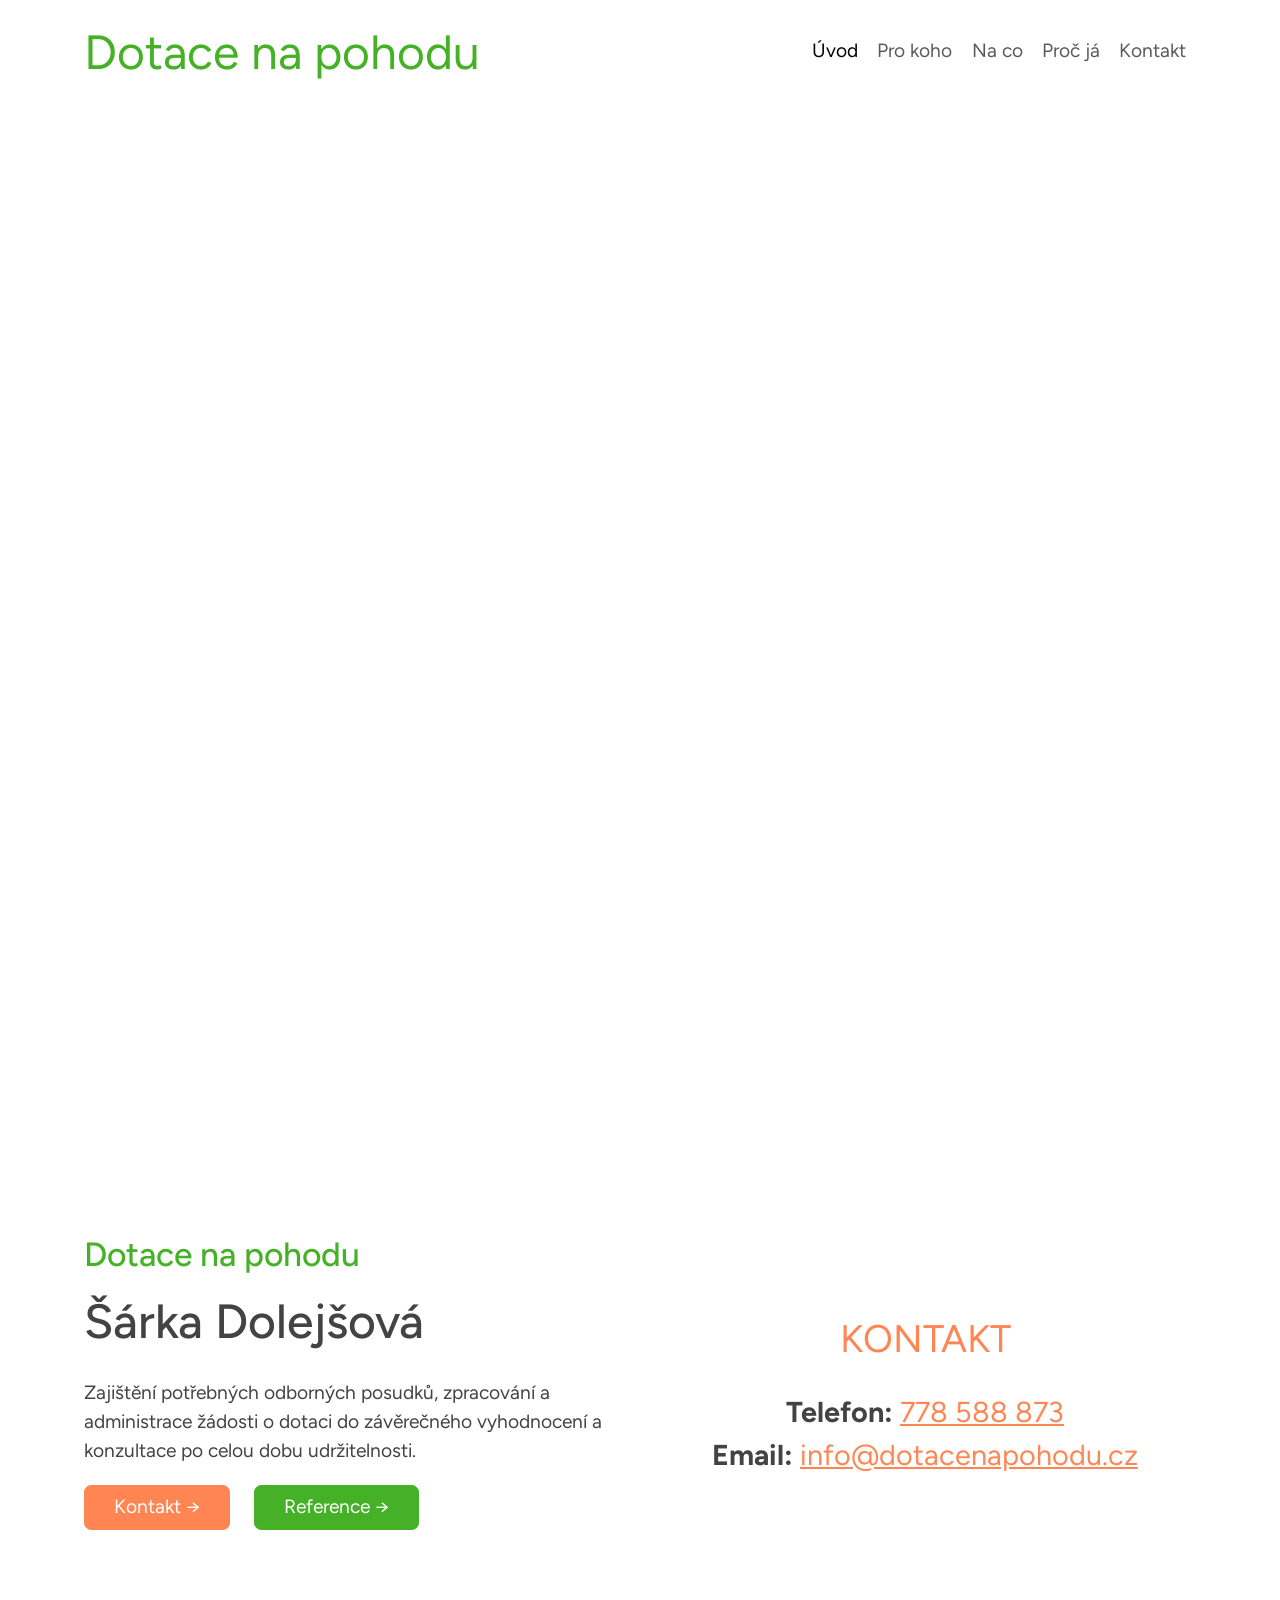
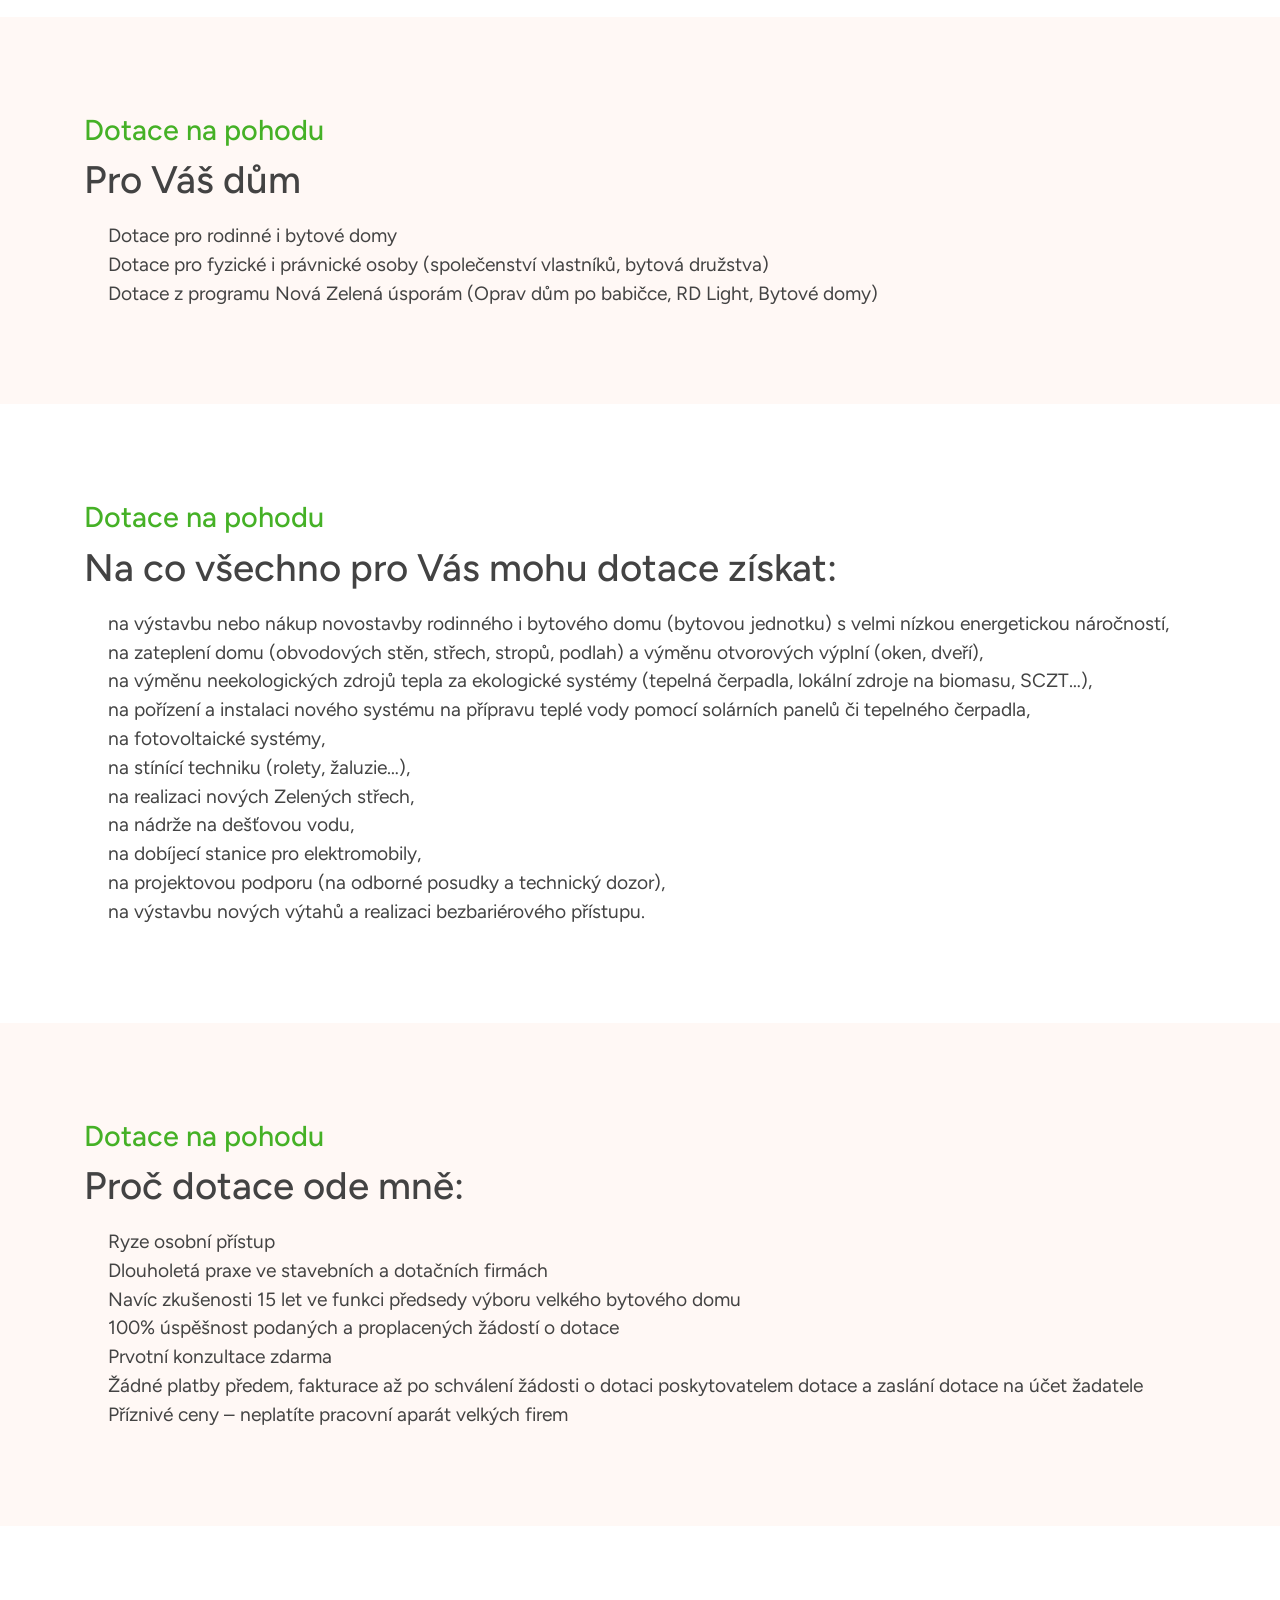
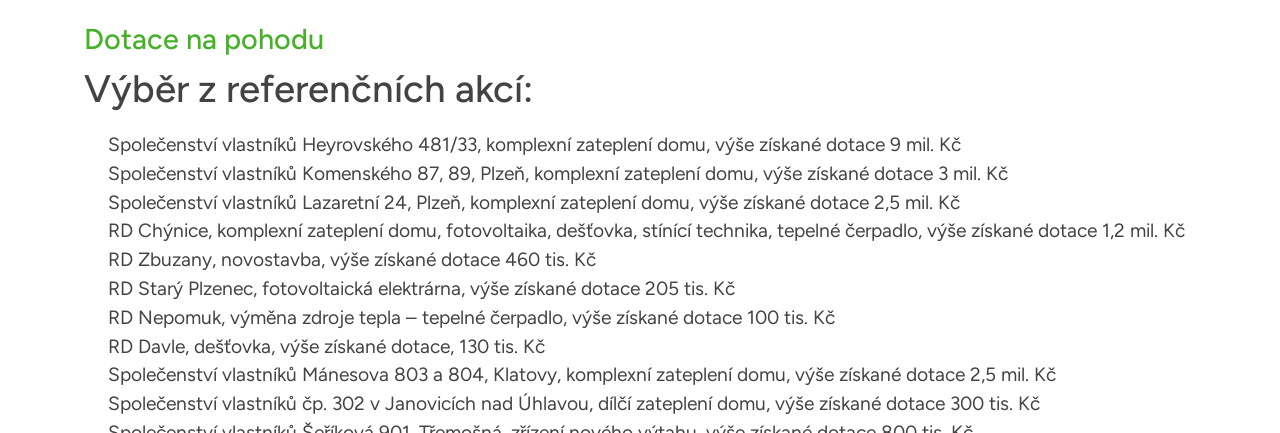
==== commit cf6ac4c8: "little correctures" ====
--- a/public/index.html
+++ b/public/index.html
@@ -10,6 +10,9 @@
     <link href="https://cdn.jsdelivr.net/npm/bootstrap@5.3.8/dist/css/bootstrap.min.css" rel="stylesheet">
     <script src="https://cdn.jsdelivr.net/npm/bootstrap@5.3.8/dist/js/bootstrap.bundle.min.js" defer></script>
     <style>
+        html {
+            font-size: 1.2rem;
+        }
         :root {
             --bs-body-font-family: "Figtree", sans-serif;
             /*--bs-body-font-weight: 300;*/
@@ -119,8 +122,6 @@
                         <h2 class="h1 fs-1 mb-4">Šárka Dolejšová</h2>
 
                         <p>Zajištění potřebných odborných posudků, zpracování a administrace žádosti o dotaci
-                            do závěrečného vyhodnocení a konzultace po celou dobu udržitelnosti.</p>
-                        <p>Zajištění potřebných odborných na poposudků, zpracování a administrace žádosti o dotaci
                             do závěrečného vyhodnocení a konzultace po celou dobu udržitelnosti.</p>
 
                         <a class="btn btn-primary px-4 me-3" href="/#kontakt" role="button">Kontakt →</a>
@@ -243,7 +244,7 @@
     <section class="bg-light py-6" id="kontakt">
         <div class="container">
             <div class="row">
-                <div class="text-center fs-2 align-middle pt-4">
+                <div class="text-center align-middle pt-4">
                     <h2 class="fs-1 text-uppercase mb-4">Kontakt</h2>
                     <strong>Telefon:</strong> <a href="tel:%2B420778588873">778 588 873</a><br>
                     <strong>Email:</strong> <a href="mailto:info@dotacenapohodu.cz">info@dotacenapohodu.cz</a>
